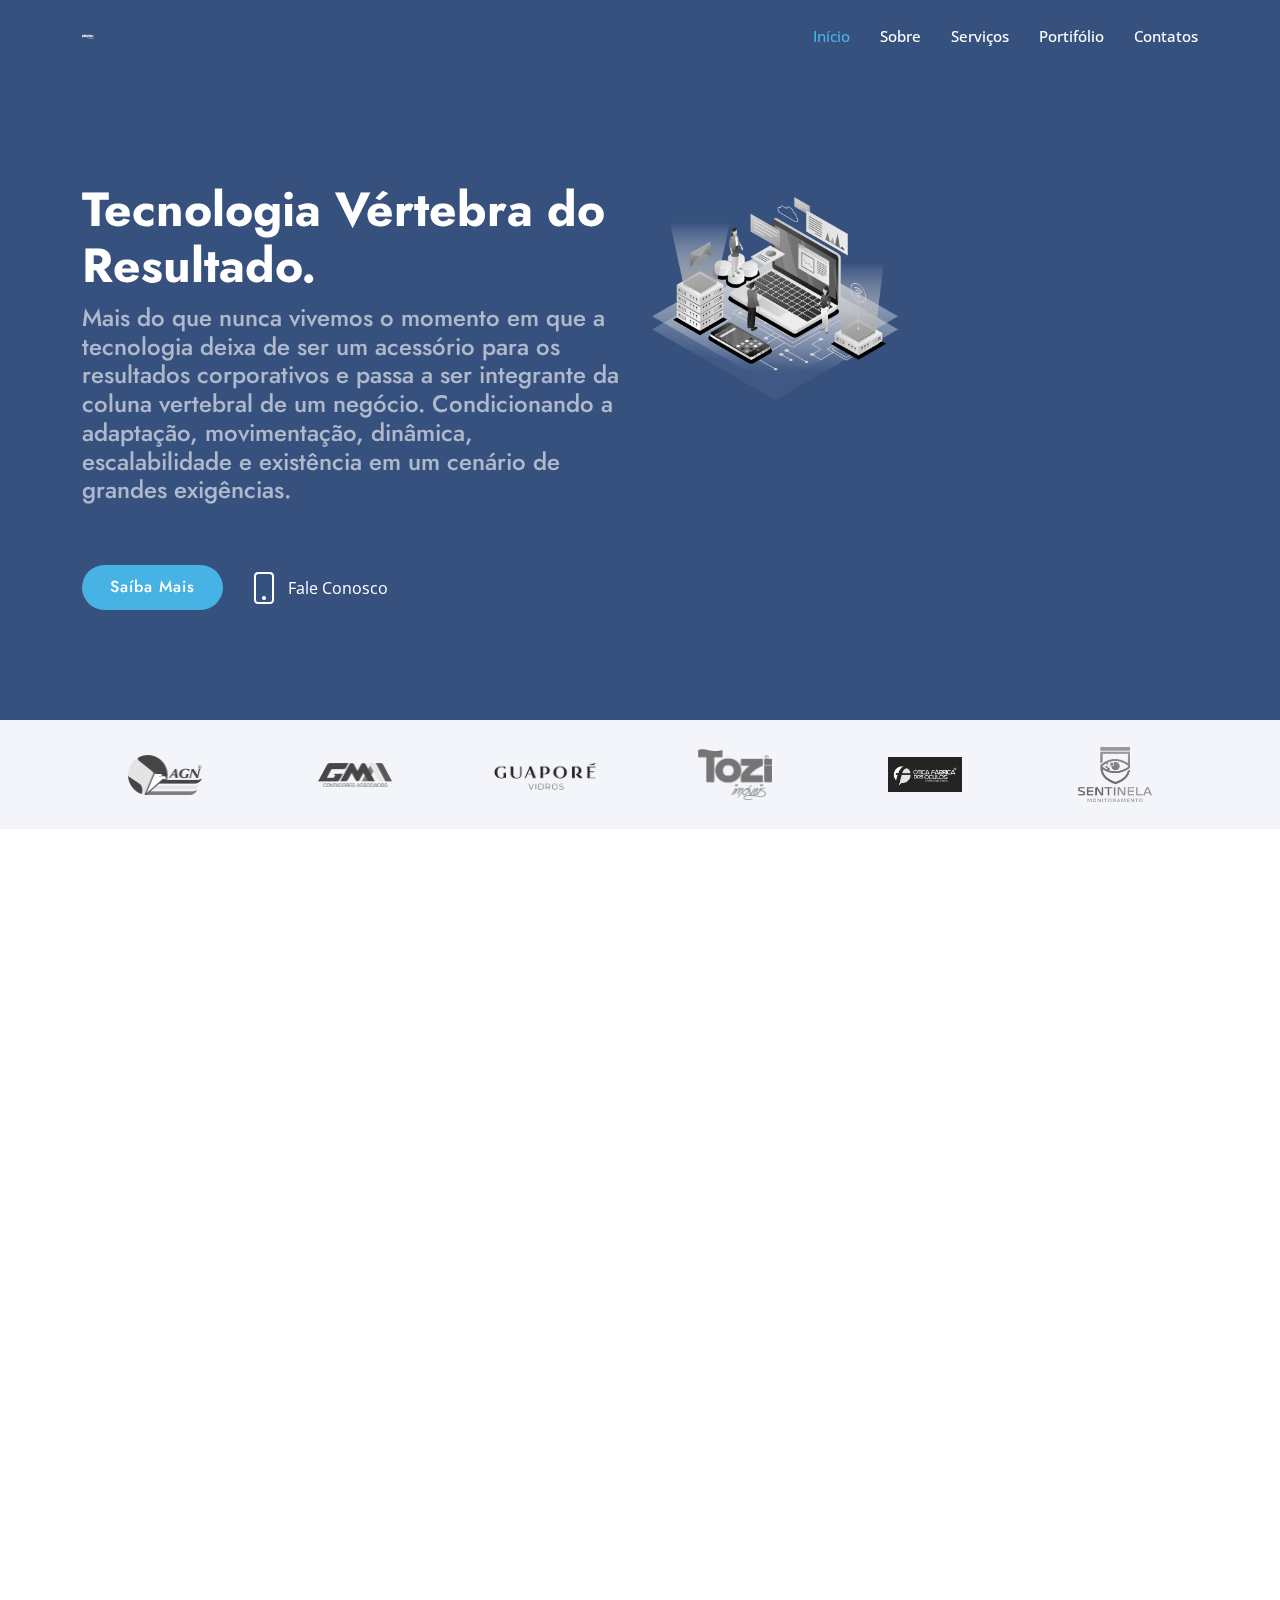
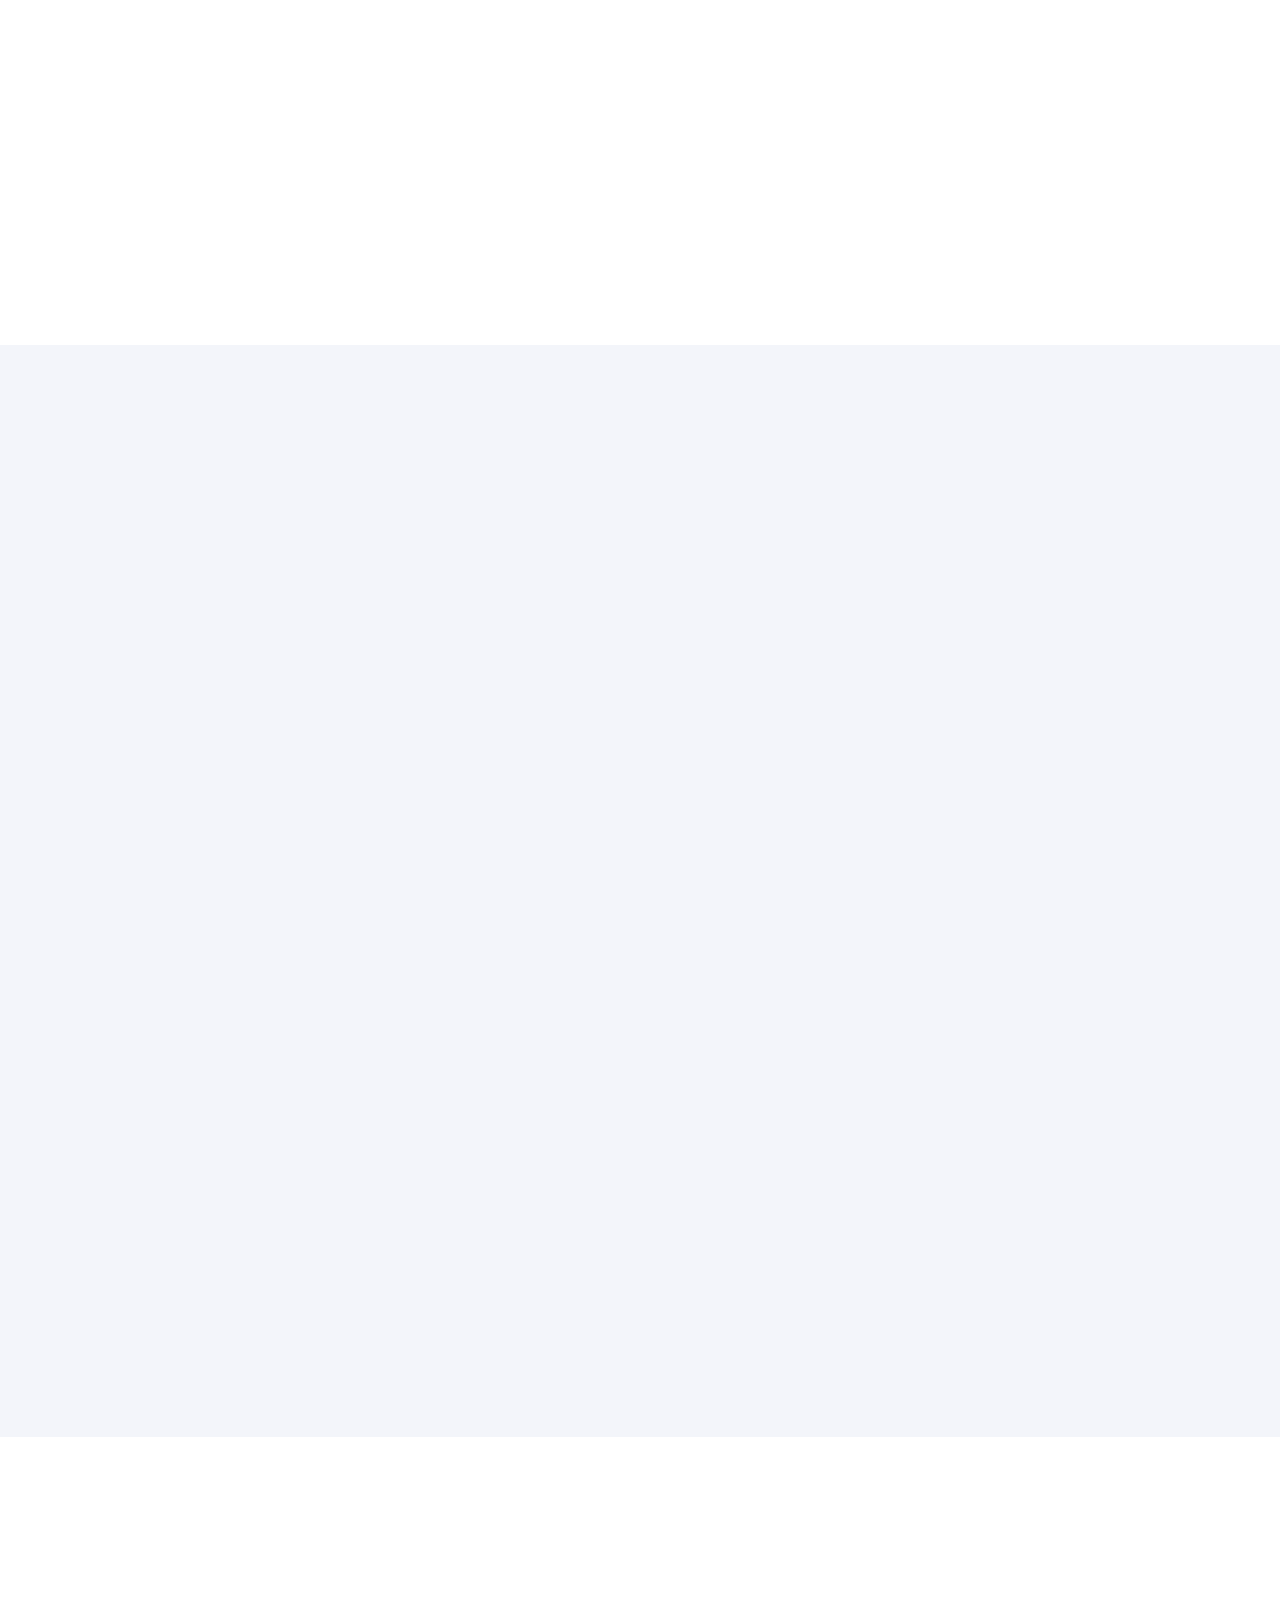
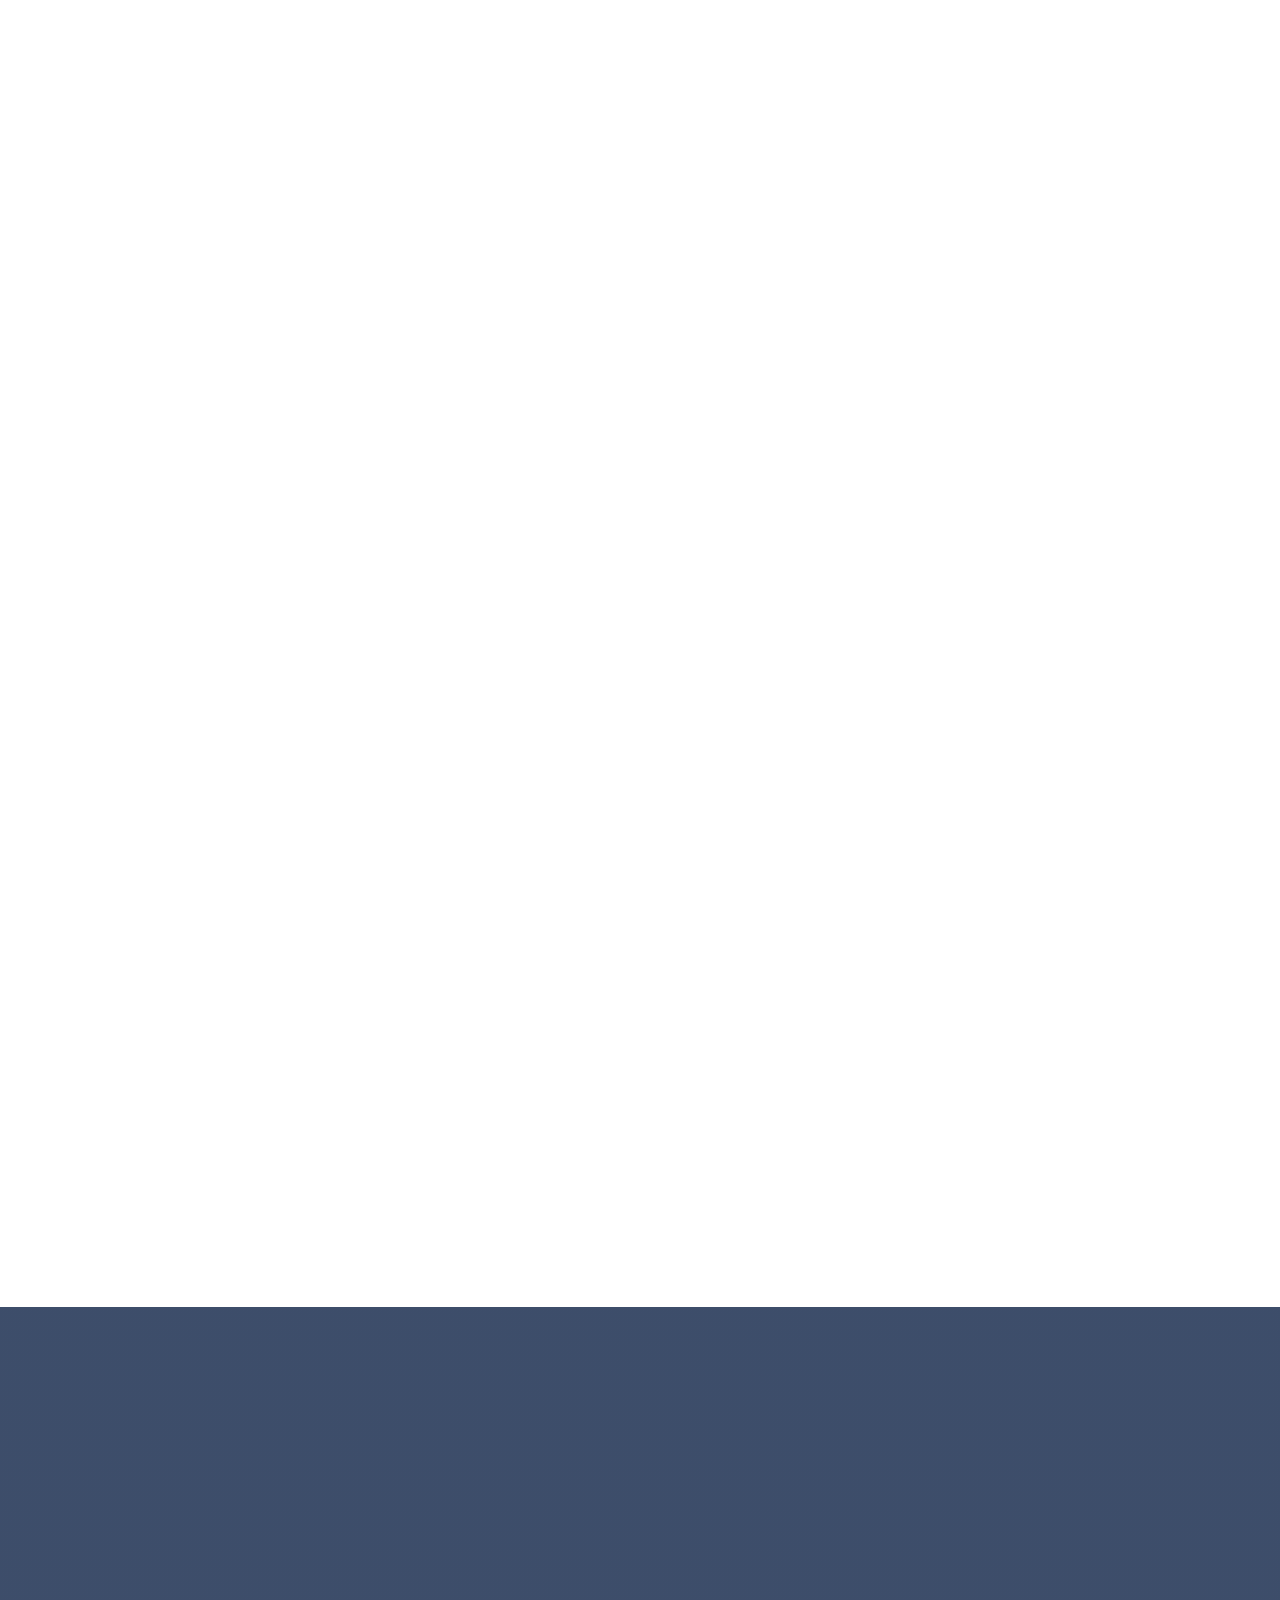
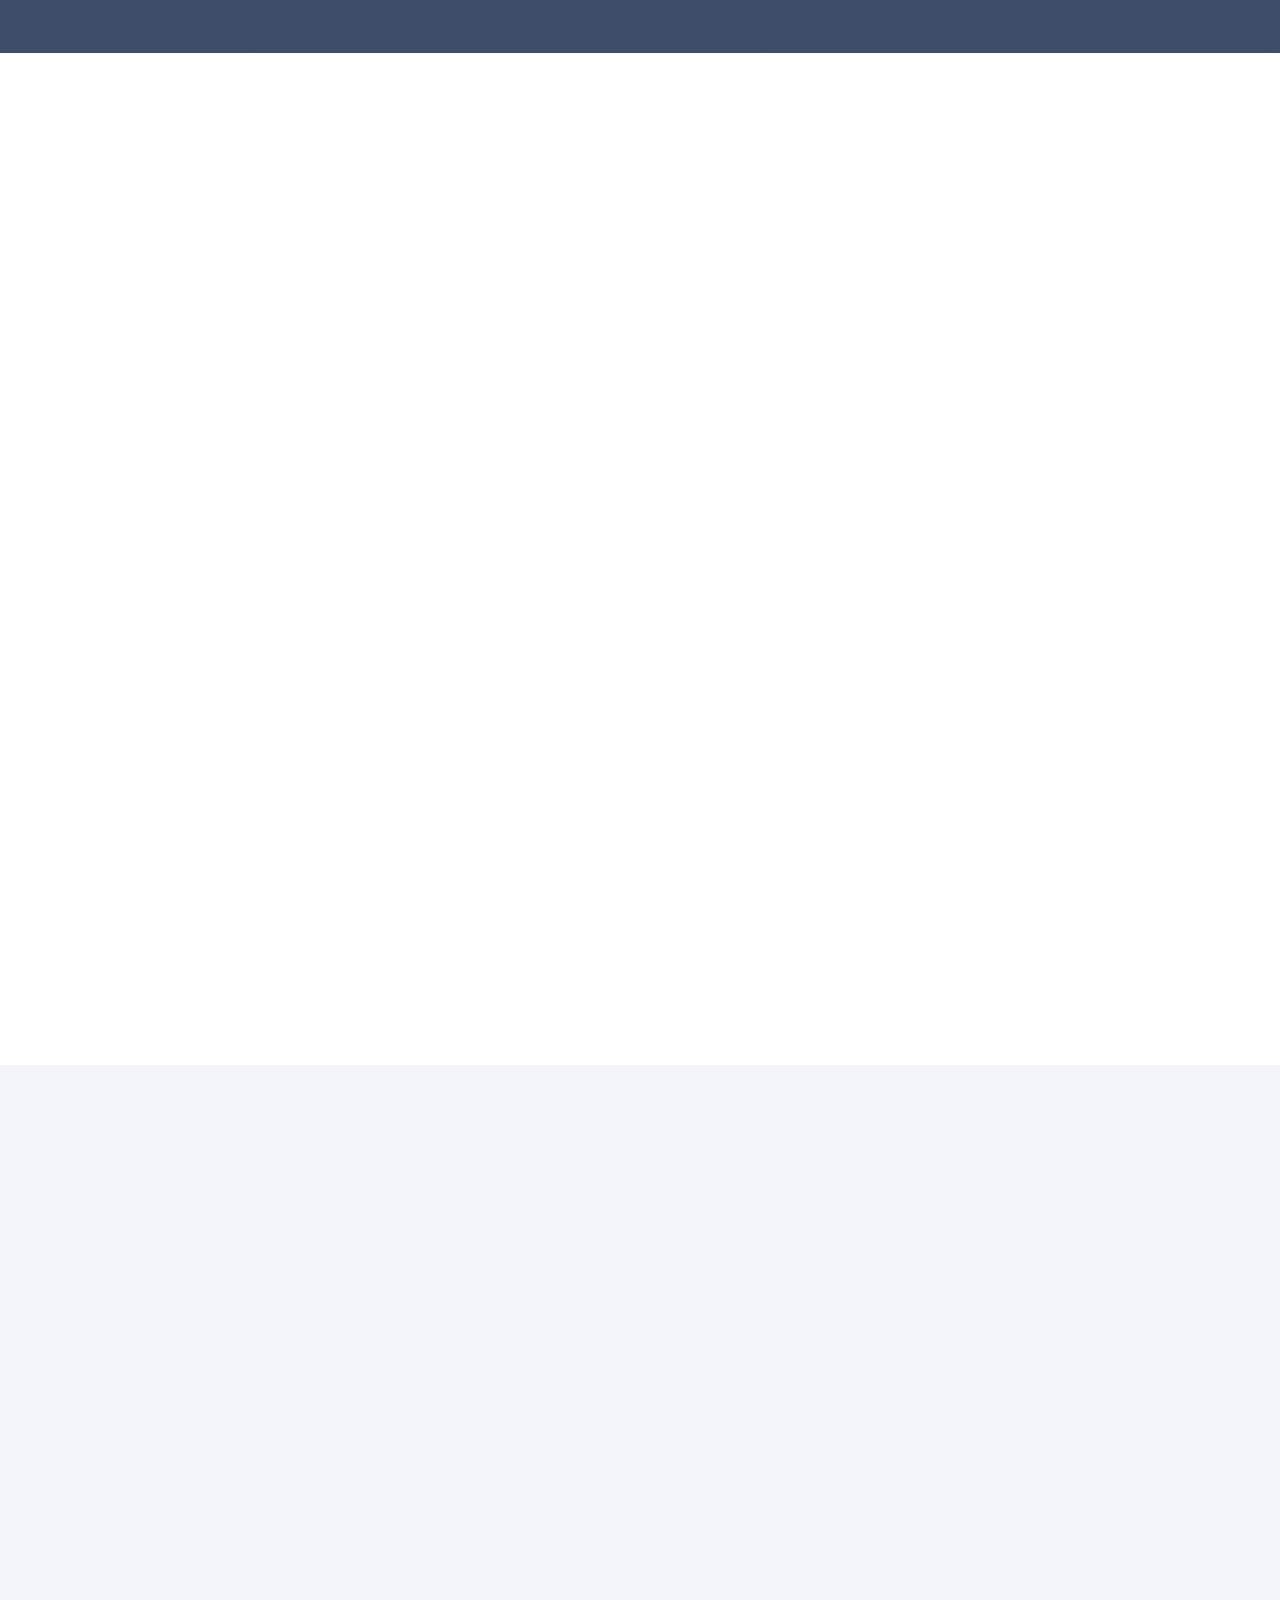
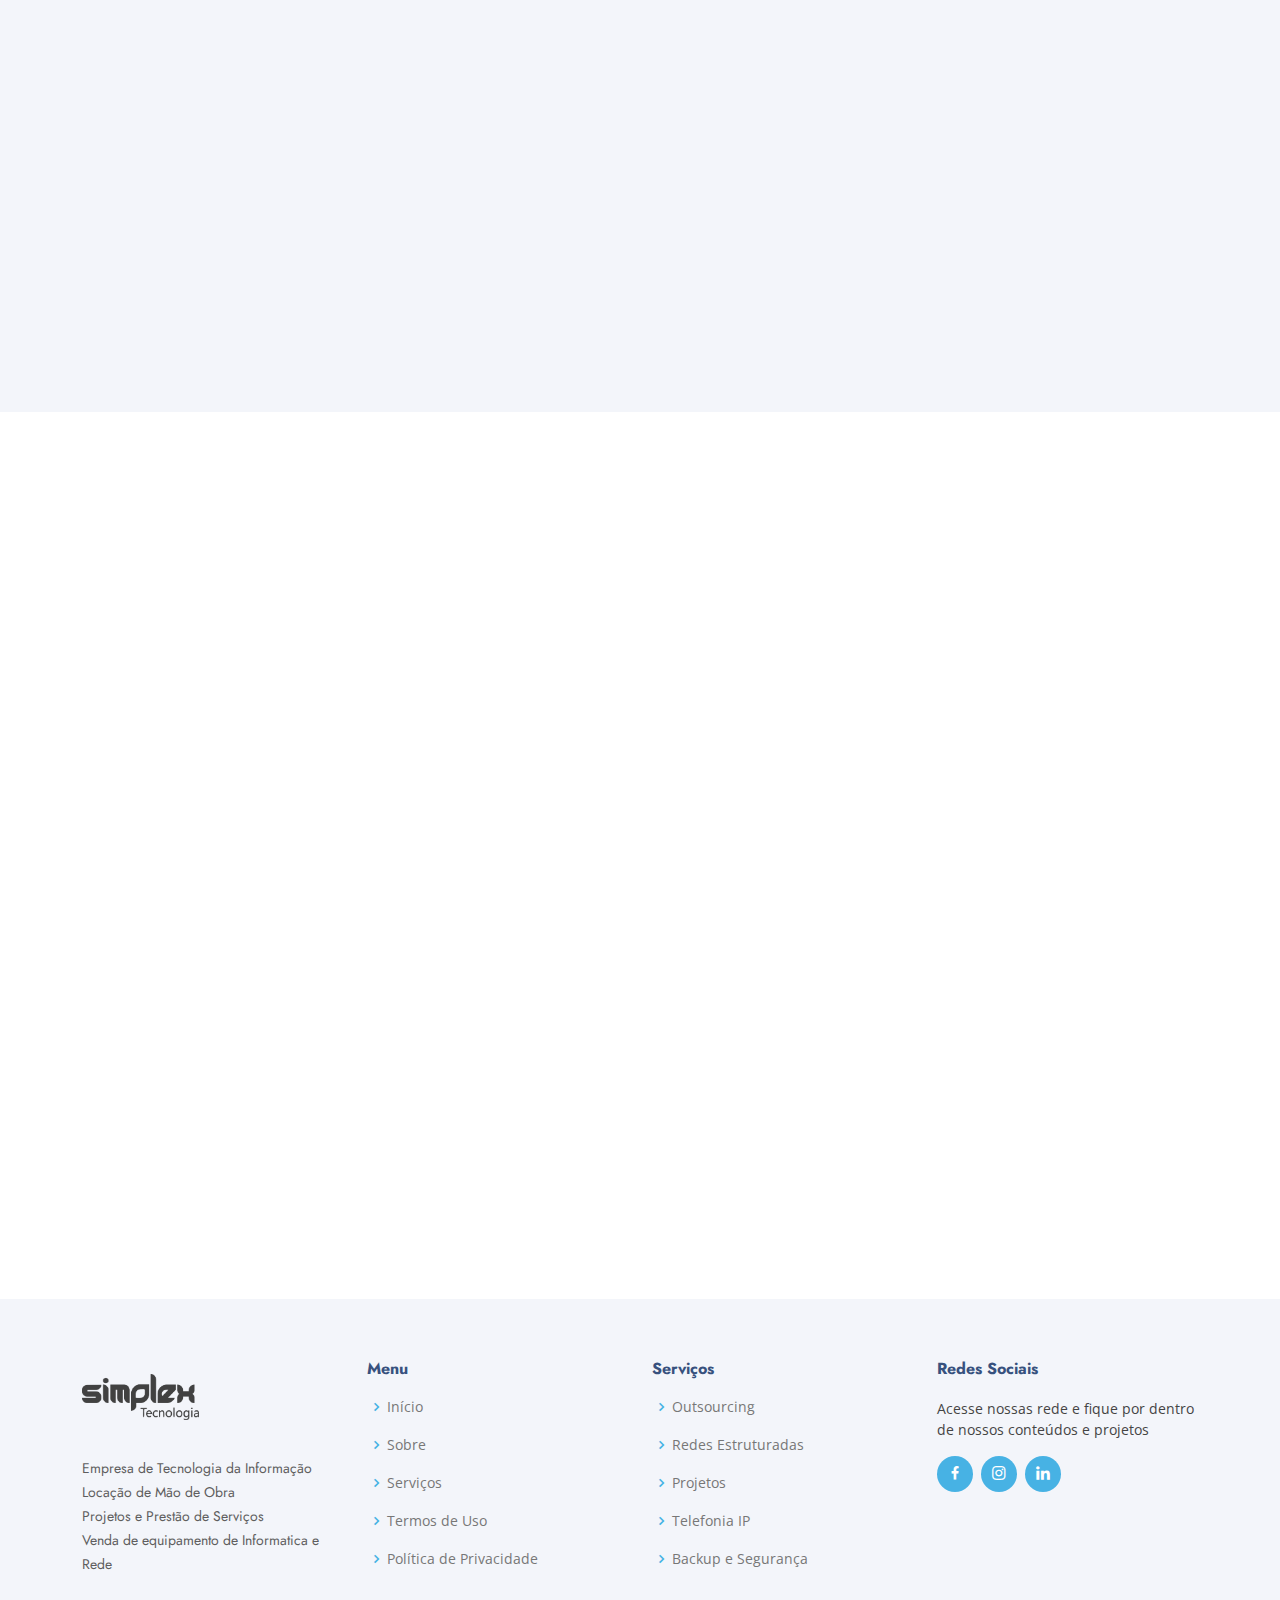
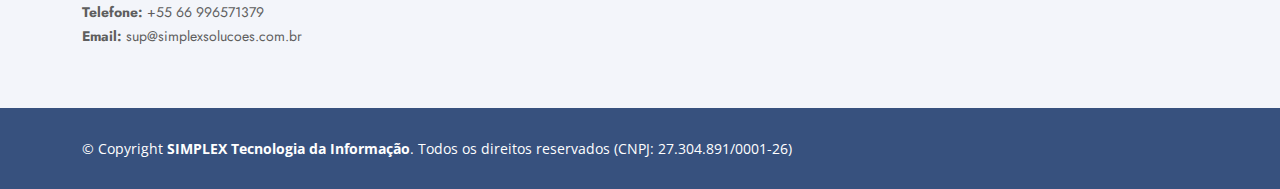
==== index.html @ 8c418d0e "Ajustado Logo Guapore" ====
<!DOCTYPE html>
<html lang="en">

<head>
  <meta charset="utf-8">
  <meta content="width=device-width, initial-scale=1.0" name="viewport">

  <!-- <title>Simplex TI</title>
  <meta content="" name="description">
  <meta content="" name="keywords">
  <meta property="og:image" content="https://simplexsolucoes.com.br/assets/img/share.png"> -->

<!-- Primary Meta Tags -->
<!-- Primary Meta Tags -->
<title>Simplex TI — Empresa de Tecnologia da Informação</title>
<meta name="title" content="Simplex TI — Empresa de Tecnologia da Informação">
<meta name="description" content="Empresa de prestação de serviço e locação de mão de obra de profissionais de tecnologia da informação">

<!-- Open Graph / Facebook -->
<meta property="og:type" content="website">
<meta property="og:url" content="https://www.simplexsolucoes.com.br/">
<meta property="og:title" content="Simplex TI — Empresa de Tecnologia da Informação">
<meta property="og:description" content="Empresa de prestação de serviço e locação de mão de obra de profissionais de tecnologia da informação">
<meta property="og:image" content="https://simplexsolucoes.com.br/assets/img/share.png">

<!-- Twitter -->
<meta property="twitter:card" content="summary_large_image">
<meta property="twitter:url" content="https://www.simplexsolucoes.com.br/">
<meta property="twitter:title" content="Simplex TI — Empresa de Tecnologia da Informação">
<meta property="twitter:description" content="Empresa de prestação de serviço e locação de mão de obra de profissionais de tecnologia da informação">
<meta property="twitter:image" content="https://simplexsolucoes.com.br/assets/img/share.png">

  <!-- Favicons -->
  <link href="assets/img/favicon.png" rel="icon">
  <link href="assets/img/apple-touch-icon.png" rel="apple-touch-icon">

  <!-- Google Fonts -->
  <link href="https://fonts.googleapis.com/css?family=Open+Sans:300,300i,400,400i,600,600i,700,700i|Jost:300,300i,400,400i,500,500i,600,600i,700,700i|Poppins:300,300i,400,400i,500,500i,600,600i,700,700i" rel="stylesheet">

  <!-- Vendor CSS Files -->
  <link href="assets/vendor/aos/aos.css" rel="stylesheet">
  <link href="assets/vendor/bootstrap/css/bootstrap.min.css" rel="stylesheet">
  <link href="assets/vendor/bootstrap-icons/bootstrap-icons.css" rel="stylesheet">
  <link href="assets/vendor/boxicons/css/boxicons.min.css" rel="stylesheet">
  <link href="assets/vendor/glightbox/css/glightbox.min.css" rel="stylesheet">
  <link href="assets/vendor/remixicon/remixicon.css" rel="stylesheet">
  <link href="assets/vendor/swiper/swiper-bundle.min.css" rel="stylesheet">
  <link href="assets/css/style.css" rel="stylesheet">
</head>

<body>

  <!-- ======= Header ======= -->
  <header id="header" class="fixed-top ">
    <div class="container d-flex align-items-center">

      <!-- <h1 class="logo me-auto"><a href="index.html">Arsha</a></h1> -->
      <!-- Uncomment below if you prefer to use an image logo -->
      <a href="index.html" class="logo me-auto"><img src="assets/img/simplex/logo.png" alt="" class="img-fluid"></a>

      <nav id="navbar" class="navbar">
        <ul>
          <li><a class="nav-link scrollto active" href="#hero">Início</a></li>
          <li><a class="nav-link scrollto" href="#about">Sobre</a></li>
          <li><a class="nav-link scrollto" href="#services">Serviços</a></li>
          <li><a class="nav-link   scrollto" href="#portfolio">Portifólio</a></li>
          <!-- <li><a class="nav-link scrollto" href="#team">Time</a></li> -->
          <!-- <li class="dropdown"><a href="#"><span>Drop Down</span> <i class="bi bi-chevron-down"></i></a>
            <ul>
              <li><a href="#">Drop Down 1</a></li>
              <li class="dropdown"><a href="#"><span>Deep Drop Down</span> <i class="bi bi-chevron-right"></i></a>
                <ul>
                  <li><a href="#">Deep Drop Down 1</a></li>
                  <li><a href="#">Deep Drop Down 2</a></li>
                  <li><a href="#">Deep Drop Down 3</a></li>
                  <li><a href="#">Deep Drop Down 4</a></li>
                  <li><a href="#">Deep Drop Down 5</a></li>
                </ul>
              </li>
              <li><a href="#">Drop Down 2</a></li>
              <li><a href="#">Drop Down 3</a></li>
              <li><a href="#">Drop Down 4</a></li>
            </ul>
          </li> -->
          <li><a class="nav-link scrollto" href="#contact">Contatos</a></li>
          <!-- <li><a class="getstarted scrollto" href="#about">Get Started</a></li> -->
        </ul>
        <i class="bi bi-list mobile-nav-toggle"></i>
      </nav><!-- .navbar -->

    </div>
  </header><!-- End Header -->

  <!-- ======= Hero Section ======= -->
  <section id="hero" class="d-flex align-items-center">



    

    <div class="container">
      <div class="row">
        <div class="col-lg-6 d-flex flex-column justify-content-center pt-4 pt-lg-0 order-2 order-lg-1" data-aos="fade-up" data-aos-delay="200">
          <h1>Tecnologia Vértebra do Resultado.</h1>
          <h2>Mais do que nunca vivemos o momento  em que a tecnologia deixa de ser um acessório para os resultados
              corporativos e passa a ser integrante da coluna vertebral de um negócio. Condicionando a adaptação,
              movimentação, dinâmica, escalabilidade e existência em um cenário de grandes exigências. </h2>
          <div class="d-flex justify-content-center justify-content-lg-start">
            <a href="#about" class="btn-get-started scrollto">Saíba Mais</a>
            <a href="https://api.whatsapp.com/send/?phone=5566996571379&text&app_absent=0" class="btn-watch-video"><i class="bi bi-phone"></i><span>Fale Conosco</span></a>
          </div>
        </div>
        <div class="col-lg-6 order-1 order-lg-2 hero-img" data-aos="zoom-in" data-aos-delay="200">
          <img src="assets/img/hero-img.png" class="img-fluid animated" alt="">
        </div>
      </div>
    </div>

  </section><!-- End Hero -->

  <main id="main">

    <!-- ======= Clients Section ======= -->
    <section id="clients" class="clients section-bg">
      <div class="container">

        <div class="row" data-aos="zoom-in">

          <div class="col-lg-2 col-md-4 col-6 d-flex align-items-center justify-content-center">
            <img src="assets/img/clients/logo_agn.png" class="img-fluid" alt="">
          </div>

          <div class="col-lg-2 col-md-4 col-6 d-flex align-items-center justify-content-center">
            <img src="assets/img/clients/logo_gm.png" class="img-fluid" alt="">
          </div>

          <div class="col-lg-2 col-md-4 col-6 d-flex align-items-center justify-content-center">
            <img src="assets/img/clients/logo_guapore.png" class="img-fluid1" alt="">
          </div>

          <div class="col-lg-2 col-md-4 col-6 d-flex align-items-center justify-content-center">
            <img src="assets/img/clients/logo_tozi.png" class="img-fluid" alt="">
          </div>

          <div class="col-lg-2 col-md-4 col-6 d-flex align-items-center justify-content-center">
            <img src="assets/img/clients/logo_fabrica.png" class="img-fluid" alt="">
          </div>

          <div class="col-lg-2 col-md-4 col-6 d-flex align-items-center justify-content-center">
            <img src="assets/img/clients/logo_sentinela.png" class="img-fluid" alt="">
          </div>
         
        </div>

      </div>
    </section><!-- End Cliens Section -->

    <!-- ======= About Us Section ======= -->

    <!-- ======= Services Section ======= -->
    <section id="principios" class="principios">
      <div class="container">

        <div class="section-title" data-aos="fade-up">
          <h2>Princípios</h2>
          <!-- <p>Magnam dolores commodi suscipit eius consequatur ex aliquid fug</p> -->
        </div>

        <div class="row">
          <div class="col-md-6 col-lg-3 d-flex align-items-stretch mb-5 mb-lg-0">
            <div class="icon-box" data-aos="fade-up" data-aos-delay="100">
              <div class="icon"><i class="bx bxl-dribbble"></i></div>
              <h4 class="title"><a href="">Atendimento</a></h4>
              <p class="description">Agilidade e experiência no suporte técnico com alto índice de resultado com baixo SLA</p>
            </div>
          </div>

          <div class="col-md-6 col-lg-3 d-flex align-items-stretch mb-5 mb-lg-0">
            <div class="icon-box" data-aos="fade-up" data-aos-delay="200">
              <div class="icon"><i class="bx bx-file"></i></div>
              <h4 class="title"><a href="">Terceirização</a></h4>
              <p class="description">A Infraestrutura de tecnologia do seu negócio na mão de quem trabalha apenas com isso</p>
            </div>
          </div>

          <div class="col-md-6 col-lg-3 d-flex align-items-stretch mb-5 mb-lg-0">
            <div class="icon-box" data-aos="fade-up" data-aos-delay="300">
              <div class="icon"><i class="bx bx-tachometer"></i></div>
              <h4 class="title"><a href="">Conhecimento</a></h4>
              <p class="description">Profissionais formados, treinados e capacitados para atender as mais diversas demandas de Tecnologia</p>
            </div>
          </div>

          <div class="col-md-6 col-lg-3 d-flex align-items-stretch mb-5 mb-lg-0">
            <div class="icon-box" data-aos="fade-up" data-aos-delay="400">
              <div class="icon"><i class="bx bx-world"></i></div>
              <h4 class="title"><a href="">Resultado</a></h4>
              <p class="description">Você concentra o seu tempo no core-bussiness da sua empresa e a Tecnologia cuidamos para você.</p>
            </div>
          </div>

        </div>

      </div>
    </section><!-- End Services Section -->   

    <section id="about" class="about">
      <div class="container" data-aos="fade-up">

        <div class="section-title">
          <h2>Sobre</h2>
        </div>

        <div class="row content">
          <div class="col-lg-6">
            <p>
              <strong>GRANDES IDÉIAS</strong><br>
               Necessitam de grandes parceiros
            </p>
            <ul>
              <li><i class="ri-check-double-line"></i><strong>Missão</strong><br>
                Desenvolver soluções e serviços de tecnologia da informação que clientes, colaboradores e a sociedade queiram utilizar.
              </li>
              
              <li><i class="ri-check-double-line"></i><strong>Visão</strong>
                Ser a melhor empresa mato-grossense de serviços de tecnologia da informação nos próximos dez anos.
              </li>
              <li><i class="ri-check-double-line"></i><strong>Valores</strong>
                <ul>
                  <li><i class="ri-check-line"></i>Ter a fidelidade de nossos clientes e colaboradores</li>
                  <li><i class="ri-check-line"></i>Serviços de excelência com simplicidade</li>
                  <li><i class="ri-check-line"></i>Comunicação clara e precisa</li>
                  <li><i class="ri-check-line"></i>Gerar conhecimento de qualidade</li>
                </ul>
              </li>
            </ul>
          </div>
          <div class="col-lg-6 pt-4 pt-lg-0">
            <p>
              A SIMPLEX SOLUÇÕES TECNOLÓGICAS é uma empresa que nasceu no propósito de atender as mais variadas demandas tecnológicas
               de uma empresa, facilitando e promovendo soluções de qualidade a empresas de pequeno, médio e grande porte.  
            </p>
            <a href="https://api.whatsapp.com/send/?phone=5566996571379&text&app_absent=0" class="btn-learn-more"><i class="bi bi-whatsapp"></i>  Fale Conosco</a>
          </div>
        </div>

      </div>
    </section><!-- End About Us Section -->

    <!-- ======= Why Us Section ======= -->
    <section id="why-us" class="why-us section-bg">
      <div class="container-fluid" data-aos="fade-up">

        <div class="row">

          <div class="col-lg-7 d-flex flex-column justify-content-center align-items-stretch  order-2 order-lg-1">

            <div class="content">
              <h3>Outsourcing <strong>Vantagens da terceirização de mão de obra </strong></h3>
              <p>
                Você sabe quais as vantagens de contratar a Simplex TI?
              </p>
            </div>

            <div class="accordion-list">
              <ul>
                <li>
                  <a data-bs-toggle="collapse" class="collapse" data-bs-target="#accordion-list-1"><span>01</span> Atendimento a qualquer momento<i class="bx bx-chevron-down icon-show"></i><i class="bx bx-chevron-up icon-close"></i></a>
                  <div id="accordion-list-1" class="collapse show" data-bs-parent=".accordion-list">
                    <p>
                      A Simplex conta com profissionais com alto nível de capacitação em diversas áreas da tecnologia, transformando complexos problemas em soluções práticas e funcionais.
                    </p>
                    <span>A </span>Atendimento 24/7/365 <br>
                    <span>B </span>SLA baixo <br>
                    <span>C </span>Prioridade por nível de tarefa <br>  
                  </div>
                </li>

                <li>
                  <a data-bs-toggle="collapse" data-bs-target="#accordion-list-2" class="collapsed"><span>02</span> Redução do Tempo <i class="bx bx-chevron-down icon-show"></i><i class="bx bx-chevron-up icon-close"></i></a>
                  <div id="accordion-list-2" class="collapse" data-bs-parent=".accordion-list">
                    <p>
                      Independente do tempo que sua rede foi criada ou tecnologia utilizada, possuímos conhecimentos para minimizar o tempo de resposta e impacto dos problemas.                    </p>
                  </div>
                </li>

                <li>
                  <a data-bs-toggle="collapse" data-bs-target="#accordion-list-3" class="collapsed"><span>03</span> Proatividade em cada situação<i class="bx bx-chevron-down icon-show"></i><i class="bx bx-chevron-up icon-close"></i></a>
                  <div id="accordion-list-3" class="collapse" data-bs-parent=".accordion-list">
                    <p>
                      <span>A </span>Estamos sempre perto do cliente, propondo melhorias de problemas existentes e problemas que poderão ocorrer. 
                      <br>
                      <strong>
                      <span>B </span>Nos importamos com a evolução da tecnologia e se nossos clientes estão utilizando o que tem de melhor disponível  no mercado dentro de sua capacidade e perspectiva de crescimento.
                      </strong>
                      <br>
                      <span>C </span>Manutenções realizadas preventivamente com dias específicos de atendimento e agenda de solução, reduzindo dessa forma o acúmulo de problemas e situações que impactam na produtividade do cliente.
                    </p>
                  </div>
                </li>

                <li>
                  <a data-bs-toggle="collapse" data-bs-target="#accordion-list-4" class="collapsed"><span>04</span> Especialidade focada <i class="bx bx-chevron-down icon-show"></i><i class="bx bx-chevron-up icon-close"></i></a>
                  <div id="accordion-list-4" class="collapse" data-bs-parent=".accordion-list">
                    <p>
                      <span>A </span>Profissionais Formados; 
                      <br>
                      <span>B </span>Alto nível de capacitação;
                      <br>
                      <span>C </span>Amplo Conhecimento;
                      <br>
                      <span>D </span>Foco em tecnologia;      
                      <br>
                      <span>E </span>Apenas Corporativo.                                     
                    </p>
                  </div>
                </li>     
                
                <li>
                  <a data-bs-toggle="collapse" data-bs-target="#accordion-list-5" class="collapsed"><span>05</span> Redução de Custos <i class="bx bx-chevron-down icon-show"></i><i class="bx bx-chevron-up icon-close"></i></a>
                  <div id="accordion-list-5" class="collapse" data-bs-parent=".accordion-list">
                    <p>
                      <span>A </span>Cliente não gasta com contratação CLT, férias, horas extras e rescisões; 
                      <br>
                      <span>B </span>Suporte ininterrupto;
                      <br>
                      <span>C </span>Libera tempo para o empresário pensar no seu negócio;
                      <br>
                      <span>D </span> Redução significativa da paradas por problemas que envolvam a tecnologia;
                      <br>
                      <span>E </span>Investimentos realizados em produtos e serviços que trazem resultados de produtividade;  
                      <br>
                      <span>F </span>Possível redução de equipe ou otimização de rotinas e processos da empresa.                                          
                    </p>
                  </div>
                </li>      
                
                <li>
                  <a data-bs-toggle="collapse" data-bs-target="#accordion-list-6" class="collapsed"><span>06</span> Continuidade <i class="bx bx-chevron-down icon-show"></i><i class="bx bx-chevron-up icon-close"></i></a>
                  <div id="accordion-list-6" class="collapse" data-bs-parent=".accordion-list">
                    <p>
                      <span>A </span>Projetos são finalizados sem que a empresa necessite contratar mais pessoas, e/ou recomeçar; 
                      <br>
                      <span>B </span>Metas definidas em contrato;
                      <br>
                      <span>C </span>Profissionais focados em metas de produtividade;
                      <br>
                      <span>D </span>O cliente acompanha cada etapa;                                       
                    </p>
                  </div>
                </li>     
                
                <li>
                  <a data-bs-toggle="collapse" data-bs-target="#accordion-list-7" class="collapsed"><span>07</span> Conhecimento <i class="bx bx-chevron-down icon-show"></i><i class="bx bx-chevron-up icon-close"></i></a>
                  <div id="accordion-list-7" class="collapse" data-bs-parent=".accordion-list">
                    <p>
                      <span>A </span>O empresário foca no negócio, os profissionais Simplex focam na tecnologia. 
                      <br>
                      <span>B </span>Alinhamento estratégico da empresa com o futuro.
                      <br>
                      <span>C </span>Implantação e/ou desenvolvimento de soluções rápidas e sólidas.
                      <br>
                      <span>D </span>Aumento da qualidade de processos da empresa.
                      <br>
                      <span>E </span>Melhor evolução e visão do processo tecnológico da empresa.  
                      <br>
                      <span>F </span>Otimização da produtividade, podendo assim, ocasionar a expansão da capacidade produtiva da empresa ou redução com custo de mão de obra.
                      <br>
                      <span>G </span>Redução de custo com manutenções corretivas.
                      <br>
                      <span>H </span>Redução de perda de investimento por decisões de aquisição de tecnologias não eficazes ou inaplicáveis. 
                      <br>
                      <span>I </span>Soluções de problemas com respostas mais rápidas.                                               
                    </p>
                  </div>
                </li>                  

              </ul>
            </div>

          </div>

          <div class="col-lg-5 align-items-stretch order-1 order-lg-2 img" style='background-image: url("assets/img/why-us.png");' data-aos="zoom-in" data-aos-delay="150">&nbsp;</div>
        </div>

      </div>
    </section><!-- End Why Us Section -->

    <!-- ======= Services Section ======= -->
    <section id="services" class="services">
      
      <div class="container">

        <div class="section-title" data-aos="fade-up">
          <h2>Serviços</h2>
          <p>Contrate a Simplex e não se preocupe com implantações e projetos para sua empresa quando o assunto é tecnologia,
            conte com nosso time para solucionar as demandas tecnológicas da sua empresa!</p>
        </div>

        <div class="row">
          <div class="col-md-6 col-lg-3 d-flex align-items-stretch mb-5 mb-lg-0">
            <div class="icon-box" data-aos="fade-up" data-aos-delay="100">
              <div class="icon"><i class="bx bxl-dribbble"></i></div>
              <h4 class="title"><a href="">Suporte Técnico</a></h4>
              <p class="description">Suporte certo em demandas tecnológicas para sua equipe e datacenter, cuidando de todo ambiente tecnológico da empresa.</p>
            </div>
          </div>

          <div class="col-md-6 col-lg-3 d-flex align-items-stretch mb-5 mb-lg-0">
            <div class="icon-box" data-aos="fade-up" data-aos-delay="200">
              <div class="icon"><i class="bx bx-file"></i></div>
              <h4 class="title"><a href="">Infraestrutura</a></h4>
              <p class="description">Implantação e gestão de ambientes de rede através de estruturação, reestruturação e manutenção de servidores, workstations e ativos de rede.</p>
            </div>
          </div>

          <div class="col-md-6 col-lg-3 d-flex align-items-stretch mb-5 mb-lg-0">
            <div class="icon-box" data-aos="fade-up" data-aos-delay="300">
              <div class="icon"><i class="bx bx-tachometer"></i></div>
              <h4 class="title"><a href="">Projetos</a></h4>
              <p class="description">Criação e execução de projetos de cabeamento estruturado, datacenter, FTTH, controle de acesso e monitoramento de alto padrão  de segurança.</p>
            </div>
          </div>

          <div class="col-md-6 col-lg-3 d-flex align-items-stretch mb-5 mb-lg-0">
            <div class="icon-box" data-aos="fade-up" data-aos-delay="400">
              <div class="icon"><i class="bx bx-world"></i></div>
              <h4 class="title"><a href="">Telefonia IP</a></h4>
              <p class="description">Implantação de ambiente de telefonia VOIP de alto padrão tecnológico e qualidade,  controle de qualidade de serviço de comunicação, gravações, call center, estatísticas e escalabilidade.</p>
            </div>
          </div>

        </div>
        <br>
        <div class="row">
          <div class="col-md-6 col-lg-3 d-flex align-items-stretch mb-5 mb-lg-0">
            <div class="icon-box" data-aos="fade-up" data-aos-delay="100">
              <div class="icon"><i class="bx bxl-dribbble"></i></div>
              <h4 class="title"><a href="">Integração</a></h4>
              <p class="description">Criação de aplicações de integração via API (json, xml, soap, rest, wsdl, ...) e Banco de dados (todos relacionais e não relacionais), interligando sistemas que não possuem integração nativas.</p>
            </div>
          </div>

          <div class="col-md-6 col-lg-3 d-flex align-items-stretch mb-5 mb-lg-0">
            <div class="icon-box" data-aos="fade-up" data-aos-delay="200">
              <div class="icon"><i class="bx bx-file"></i></div>
              <h4 class="title"><a href="">Gestão de Backup</a></h4>
              <p class="description">Implantação e gestão de ambientes e rotinas de backup local, dat e em nuvem operando com serviços Amazon AWS e Microsoft Azure.</p>
            </div>
          </div>

          <div class="col-md-6 col-lg-3 d-flex align-items-stretch mb-5 mb-lg-0">
            <div class="icon-box" data-aos="fade-up" data-aos-delay="300">
              <div class="icon"><i class="bx bx-tachometer"></i></div>
              <h4 class="title"><a href="">Segurança</a></h4>
              <p class="description">Implantação e Gestão de sistemas corporativos de firewall e antivírus</p>
            </div>
          </div>

          <div class="col-md-6 col-lg-3 d-flex align-items-stretch mb-5 mb-lg-0">
            <div class="icon-box" data-aos="fade-up" data-aos-delay="400">
              <div class="icon"><i class="bx bx-world"></i></div>
              <h4 class="title"><a href="">Computação em Nuvem</a></h4>
              <p class="description">Implantação e Gestão de ambientes de virtuais com maquinas virtuais Windows, Linux e aplicações disponíveis em ambientes de Microsoft Azure e Amazon AWS.</p>
            </div>
          </div>

        </div>  
        <br>
        <div class="row">
          <div class="col-md-6 col-lg-3 d-flex align-items-stretch mb-5 mb-lg-0">
            <div class="icon-box" data-aos="fade-up" data-aos-delay="100">
              <div class="icon"><i class="bx bxl-dribbble"></i></div>
              <h4 class="title"><a href="">Virtualização</a></h4>
              <p class="description">Implantação e gestão de ambientes de virtualização privada em servidores privados que a empresa possui nos sistemas Vmware ESXi, Microsoft HiperV e ProxyMox.</p>
            </div>
          </div>

          <div class="col-md-6 col-lg-3 d-flex align-items-stretch mb-5 mb-lg-0">
            <div class="icon-box" data-aos="fade-up" data-aos-delay="200">
              <div class="icon"><i class="bx bx-file"></i></div>  
              <h4 class="title"><a href="">Fibra Optica</a></h4>
              <p class="description">Projeto e execusão de redes fibra optica, FTTH</p>
            </div>
          </div>

          <div class="col-md-6 col-lg-3 d-flex align-items-stretch mb-5 mb-lg-0">
            <div class="icon-box" data-aos="fade-up" data-aos-delay="300">
              <div class="icon"><i class="bx bx-tachometer"></i></div>
              <h4 class="title"><a href="">Segurança Eletrônica</a></h4>
              <p class="description">Projeto e Implantação de sistema de câmeras IP e Analógica</p>
            </div>
          </div>

          <div class="col-md-6 col-lg-3 d-flex align-items-stretch mb-5 mb-lg-0">
            <div class="icon-box" data-aos="fade-up" data-aos-delay="400">
              <div class="icon"><i class="bx bx-world"></i></div>
              <h4 class="title"><a href="">Organização Estratégica</a></h4>
              <p class="description">Modelagem e Implantação de ambientes de rede orientado por Active Directory e GPO</p>
            </div>
          </div>

        </div>                          

      </div>
    </section>
    <!-- ======= Cta Section ======= -->
    <section id="cta" class="cta">
      <div class="container" data-aos="zoom-in">

        <div class="row">
          <div class="col-lg-9 text-center text-lg-start">
            <h3>Tecnologia em ação</h3>
            <p> Estamos prontos para te atender, nosso portifólio contempla 
              diversas experiências e conhecimento que podem elever a produtividade no seu negócio,
              entre em contato agora via WhatsApp e tire suas dúvidas:</p>
          </div>
          <div class="col-lg-3 cta-btn-container text-center">
            <a class="cta-btn align-middle" href="https://api.whatsapp.com/send/?phone=5566996571379&text&app_absent=0"><i class="bi bi-whatsapp"></i> É só chamar</a>
          </div>
        </div>

      </div>
    </section><!-- End Cta Section -->

    <!-- ======= Portfolio Section ======= -->
    <section id="portfolio" class="portfolio">
      <div class="container" data-aos="fade-up">

        <div class="section-title">
          <h2>Portfólio</h2>
          <p>Conheça alguns de nossos clientes pelo que já executamos e ainda vamos realizar em cada um deles</p>
        </div>
        <ul id="portfolio-flters" class="d-flex justify-content-center" data-aos="fade-up" data-aos-delay="100">
          <li data-filter="*" class="filter-active">Todos</li>
          <li data-filter=".filter-agn">AGN Imobiliária</li>
          <li data-filter=".filter-guapore">Guaporé (Blindex)</li>
          <li data-filter=".filter-tozi">Tozi Imóveis</li> 
        </ul>

        <ul id="portfolio-flters" class="d-flex justify-content-center" data-aos="fade-up" data-aos-delay="100">
          <li data-filter=".filter-gm">GM Contabilidade</li>          
          <li data-filter=".filter-fbc">Fábrica dos Óculos</li>            
          <li data-filter=".filter-sentinela">Sentinela Monitoramento</li>          
          <li data-filter=".filter-password">Password Tecnologia</li>            
        </ul>


        <div class="row portfolio-container" data-aos="fade-up" data-aos-delay="200">

          <div class="col-lg-4 col-md-6 portfolio-item filter-gm">
            <div class="portfolio-gm"><img src="assets/img/portfolio/gm/gm-1.png" class="img-fluid" alt=""></div>
            <div class="portfolio-info">
              <h4>GM Contabilidade</h4>
              <p>Rack</p>
              <a href="assets/img/portfolio/gm/gm-1.png" data-gallery="portfolioGallery" class="portfolio-lightbox preview-link" title="App 1"><i class="bx bx-plus"></i></a>
              <a href="portfolio-gm.html" class="details-link" title="Mais Detalhes"><i class="bx bx-link"></i></a>
            </div>
          </div>
                    
          <div class="col-lg-4 col-md-6 portfolio-item filter-agn">
            <div class="portfolio-agn"><img src="assets/img/portfolio/agn/agn-1.jpeg" class="img-fluid" alt=""></div>
            <div class="portfolio-info">
              <h4>AGN Imobiliária</h4>
              <p>Rack</p>
              <a href="assets/img/portfolio/agn/agn-1.jpeg" data-gallery="portfolioGallery" class="portfolio-lightbox preview-link" title="Web 3"><i class="bx bx-plus"></i></a>
              <a href="portfolio-agn.html" class="details-link" title="Mais detalhes"><i class="bx bx-link"></i></a>
            </div>
          </div>

          <div class="col-lg-4 col-md-6 portfolio-item filter-tozi">
            <div class="portfolio-tozi"><img src="assets/img/portfolio/tozi/tozi-01.jpeg" class="img-fluid" alt=""></div>
            <div class="portfolio-info">
              <h4>Tozi Imóveis</h4>
              <p>Rack</p>
              <a href="assets/img/portfolio/tozi/tozi-01.jpeg" data-gallery="portfolioGallery" class="portfolio-lightbox preview-link" title="App 2"><i class="bx bx-plus"></i></a>
              <a href="portfolio-tozi.html" class="details-link" title="Mais detalhes"><i class="bx bx-link"></i></a>
            </div>
          </div>

          <div class="col-lg-4 col-md-6 portfolio-item filter-guapore">
            <div class="portfolio-guapore"><img src="assets/img/portfolio/guapore/guapore-01.webp" class="img-fluid" alt=""></div>
            <div class="portfolio-info">
              <h4>Guaporé (Blindex)</h4>
              <p>Data Center</p>
              <a href="assets/img/portfolio/guapore/guapore-01.webp" data-gallery="portfolioGallery" class="portfolio-lightbox preview-link" title="Card 2"><i class="bx bx-plus"></i></a>
              <a href="portfolio-guapore.html" class="details-link" title="More Details"><i class="bx bx-link"></i></a>
            </div>
          </div>


        </div>

      </div>
    </section>
    <!-- ======= Frequently Asked Questions Section ======= -->
    <section id="faq" class="faq section-bg">
      <div class="container" data-aos="fade-up">

        <div class="section-title">
          <h2>Perguntas Frequentes</h2>
          <p>Saiba mais sobre tecnologia da informação e como uma empresa especializada em tecnologia da informação pode ajudar você e o seu negócio a prosperar</p>
        </div>

        <div class="faq-list">
          <ul>
            <li data-aos="fade-up" data-aos-delay="100">
              <i class="bx bx-help-circle icon-help"></i> <a data-bs-toggle="collapse" class="collapse" data-bs-target="#faq-list-1">O que é Tecnologia da Informação? <i class="bx bx-chevron-down icon-show"></i><i class="bx bx-chevron-up icon-close"></i></a>
              <div id="faq-list-1" class="collapse show" data-bs-parent=".faq-list">
                <p>
                  A Tecnologia da Informação (ou, em inglês, Information Technology — IT) pode ser definida como o conjunto de todas as atividades e soluções providas por recursos computacionais que visam permitir a obtenção, o armazenamento, a proteção, o processamento, o acesso, o gerenciamento e o uso das informações.
                  <br>  
                  <strong>Esse conjunto de soluções é composto, essencialmente, por uma combinação de equipamentos (hardware) e software:</strong>
                  <br>
                  Hardware: PCs, notebooks, servidores, tablets, smartphones, equipamentos de redes (como roteadores e switches), impressoras, leitores de códigos de barra, entre outros;
                  Software: sistemas operacionais, aplicativos (programas), protocolos de comunicação, antivírus, soluções de ERP, certificados digitais, tecnologias como blockchain e por aí vai.                  
                  <br>
                  <i class='bx bxs-copyright'></i><a href="https://www.infowester.com/ti.php">Fonte</a>
                </p>
                
              </div>
              
            </li>

            <li data-aos="fade-up" data-aos-delay="200">
              <i class="bx bx-help-circle icon-help"></i> <a data-bs-toggle="collapse" data-bs-target="#faq-list-2" class="collapsed">
                Porque investir em tecnologia? <i class="bx bx-chevron-down icon-show"></i><i class="bx bx-chevron-up icon-close"></i></a>
              <div id="faq-list-2" class="collapse" data-bs-parent=".faq-list">
                <p>
                  No cenário mundial em que vivemos todas as profissões existentes utilizam de alguma forme e em alguma proporção algum tipo de tecnologia, por esse motivo as empresas que mais investem em tecnologia consequentemente ganham a corrida do potencial produtivo e competitivo, criando através da tecnologia a oportunidade de redução de custos além de muitas outras oportunidade de alavancagem do negócio.
                </p>
              </div>
            </li>

            <li data-aos="fade-up" data-aos-delay="300">
              <i class="bx bx-help-circle icon-help"></i> <a data-bs-toggle="collapse" data-bs-target="#faq-list-3" class="collapsed">
                Posso melhorar gastando pouco? <i class="bx bx-chevron-down icon-show"></i><i class="bx bx-chevron-up icon-close"></i></a>
              <div id="faq-list-3" class="collapse" data-bs-parent=".faq-list">
                <p>
                  Com certeza, com a democratização da informação e dos ativos tecnológicos é possível investir sem que seja necessários gastar grandes valores para iniciar ou readequar a tecnologia, o que não pode ocorrer é parar de investir, pois o custo é maior para alcançar o nível de tecnologia necessário que a empresa necessita.
                </p>
              </div>
            </li>

            <li data-aos="fade-up" data-aos-delay="400">
              <i class="bx bx-help-circle icon-help"></i> <a data-bs-toggle="collapse" data-bs-target="#faq-list-4" class="collapsed">
                Como escolher a tecnologia ideal para meu negócio? <i class="bx bx-chevron-down icon-show"></i><i class="bx bx-chevron-up icon-close"></i></a>
              <div id="faq-list-4" class="collapse" data-bs-parent=".faq-list">
                <p>
                  Primeiramente, é necessário entender qual o tipo de negócio e quais os padrões de informação que ele necessita para trabalhar, processamento, armazenamento, níveis de automação e contingência, com essas informações é possível dimensionar perfeitamente a tecnologia e o padrão de operação digital que o negócio precisa de forma consciente sem excessos e sem faltas.
                </p>
              </div>
            </li>

            <li data-aos="fade-up" data-aos-delay="500">
              <i class="bx bx-help-circle icon-help"></i> <a data-bs-toggle="collapse" data-bs-target="#faq-list-5" class="collapsed">
                Porque contratar uma empresa de TI ao invés de um profissional CLT? <i class="bx bx-chevron-down icon-show"></i><i class="bx bx-chevron-up icon-close"></i></a>
              <div id="faq-list-5" class="collapse" data-bs-parent=".faq-list">
                <p>
                  No mercado atual a contratação de uma empresa de Tecnologia é beneficio em diversos fatores, além de redução de custos e da insegurança de estabilidade de um colaborador, uma empresa de TI se responsabiliza juridicamente pela operação e por serviços no qual foram contratados, alguns pontos importantes:
                 <br>
                    <br><span>A</span> Sem custos com contração e rescisões;
                    <br><span>B</span> Continuidade de projetos;                   
                    <br><span>C</span> Capacidade multidisciplinar de conhecimento e operação;
                    <br><span>D</span> Prestação de serviço baseada no resultado operacional;
                    <br><span>E</span> Suportes complexos com soluções mais rápidas.   
                </p>
              </div>
            </li>
            
          </ul>
        </div>

      </div>
    </section><!-- End Frequently Asked Questions Section -->

    <!-- ======= Contact Section ======= -->
    <section id="contact" class="contact">
      <div class="container" data-aos="fade-up">

        <div class="section-title">
          <h2>Contato</h2>
          <p>Escolha como quer falar conosco</p>
        </div>

        <div class="row">

          <div class="col-lg-5 d-flex align-items-stretch">
            <div class="info">
              <div class="address">
                <i class="bi bi-geo-alt"></i>
                <h4>Localização</h4>
                <p>Rua das Jaboticabeiras, 1305, Sinop/MT, CEP: 78556-696</p>
              </div>

              <div class="email">
                <i class="bi bi-envelope"></i>
                <h4>Email:</h4>
                <p>sup@simplexsolucoes.com.br</p>
              </div>

              <div class="phone">
                <i class="bi bi-phone"></i>
                <h4>Fone:</h4>
                <p>+55 66 99657-1379</p>
              </div>
              <iframe src="https://www.google.com/maps/embed?pb=!1m18!1m12!1m3!1d3904.352060635792!2d-55.52085567724917!3d-11.880555215106554!2m3!1f0!2f0!3f0!3m2!1i1024!2i768!4f13.1!3m3!1m2!1s0x93a77fb8fd92a831%3A0xa6f1ff5290ef2a80!2sR.%20das%20Jaboticabeira%2C%201305%20-%20Jardim%20Jacarandas%2C%20Sinop%20-%20MT%2C%2078557-703!5e0!3m2!1spt-BR!2sbr!4v1660653647721!5m2!1spt-BR!2sbr" width="100%" height="290px" style="border:0;" allowfullscreen="" loading="lazy" referrerpolicy="no-referrer-when-downgrade"></iframe>
            </div>

          </div>

          <div class="col-lg-7 mt-5 mt-lg-0 d-flex align-items-stretch">
            <form action="forms/contact.php" name="BTEnvia" method="post" role="form" class="php-email-form">
              <div class="row">
                <div class="form-group col-md-6">
                  <label for="name">Nome</label>
                  <input type="text" name="name" class="form-control" id="name" required>
                </div>
                <div class="form-group col-md-6">
                  <label for="name">Email</label>
                  <input type="email" class="form-control" name="email" id="email" required>
                </div>
              </div>
              <div class="form-group">
                <label for="name">Assunto</label>
                <input type="text" class="form-control" name="subject" id="subject" required>
              </div>
              <div class="form-group">
                <label for="name">Mensagem</label>
                <textarea class="form-control" name="message" rows="10" required></textarea>
              </div>
              <div class="my-3">
                <div class="loading">Carregando</div>
                <div class="error-message"></div>
                <div class="sent-message">Mensagem Enviada, Obrigado!</div>
              </div>
              <div class="text-center"><button type="submit">Enviar Mensagem</button></div>
            </form>
          </div>

        </div>

      </div>
    </section><!-- End Contact Section -->

  </main><!-- End #main -->

  <!-- ======= Footer ======= -->
  <footer id="footer">
<!-- 
    <div class="footer-newsletter">
      <div class="container">
        <div class="row justify-content-center">
          <div class="col-lg-6">
            <h4>Join Our Newsletter</h4>
            <p>Tamen quem nulla quae legam multos aute sint culpa legam noster magna</p>
            <form action="" method="post">
              <input type="email" name="email"><input type="submit" value="Subscribe">
            </form>
          </div>
        </div>
      </div>
    </div> -->

    <div class="footer-top">
      <div class="container">
        <div class="row">

          <div class="col-lg-3 col-md-6 footer-contact">
            <a href="index.html" class="logo me-auto"><img src="assets/img/simplex/logo_azul.png" alt="" class="img-fluid" width="150px"></a>
            <br><br>
            <p>
              Empresa de Tecnologia da Informação <br>
              Locação de Mão de Obra<br>
              Projetos e Prestão de Serviços <br>
              Venda de equipamento de Informatica e Rede <br><br>
              <strong>Telefone:</strong> +55 66 996571379<br>
              <strong>Email:</strong> sup@simplexsolucoes.com.br<br>
            </p>
          </div>

          <div class="col-lg-3 col-md-6 footer-links">
            <h4>Menu</h4>
            <ul>
              <li><i class="bx bx-chevron-right"></i> <a href="#">Início</a></li>
              <li><i class="bx bx-chevron-right"></i> <a href="#">Sobre</a></li>
              <li><i class="bx bx-chevron-right"></i> <a href="#">Serviços</a></li>
              <li><i class="bx bx-chevron-right"></i> <a href="#">Termos de Uso</a></li>
              <li><i class="bx bx-chevron-right"></i> <a href="#">Política de Privacidade</a></li>
            </ul>
          </div>

          <div class="col-lg-3 col-md-6 footer-links">
            <h4>Serviços</h4>
            <ul>
              <li><i class="bx bx-chevron-right"></i> <a href="#">Outsourcing</a></li>
              <li><i class="bx bx-chevron-right"></i> <a href="#">Redes Estruturadas</a></li>
              <li><i class="bx bx-chevron-right"></i> <a href="#">Projetos</a></li>
              <li><i class="bx bx-chevron-right"></i> <a href="#">Telefonia IP</a></li>
              <li><i class="bx bx-chevron-right"></i> <a href="#">Backup e Segurança</a></li>
            </ul>
          </div>

          <div class="col-lg-3 col-md-6 footer-links">
            <h4>Redes Sociais</h4>
            <p>Acesse nossas rede e fique por dentro de nossos conteúdos e projetos</p>
            <div class="social-links mt-3">
              <a href="https://www.facebook.com/simplexsolucoes" class="facebook"><i class="bx bxl-facebook"></i></a>
              <a href="https://www.instagram.com/simplexsolucoes/" class="instagram"><i class="bx bxl-instagram"></i></a>
              <a href="#" class="linkedin"><i class="bx bxl-linkedin"></i></a>
            </div>
          </div>

        </div>
      </div>
    </div>

    <div class="container footer-bottom clearfix">
      <div class="copyright">
        &copy; Copyright <strong><span>SIMPLEX Tecnologia da Informação</span></strong>. Todos os direitos reservados (CNPJ: 27.304.891/0001-26)
      </div>
      <div class="credits">
        <!-- All the links in the footer should remain intact. -->
        <!-- You can delete the links only if you purchased the pro version. -->
        <!-- Licensing information: https://bootstrapmade.com/license/ -->
        <!-- Purchase the pro version with working PHP/AJAX contact form: https://bootstrapmade.com/arsha-free-bootstrap-html-template-corporate/ -->
      </div>
    </div>
  </footer><!-- End Footer -->

  <div id="preloader"></div>
  <a href="#" class="back-to-top d-flex align-items-center justify-content-center"><i class="bi bi-arrow-up-short"></i></a>

  <!-- Vendor JS Files -->
  <script src="assets/vendor/aos/aos.js"></script>
  <script src="assets/vendor/bootstrap/js/bootstrap.bundle.min.js"></script>
  <script src="assets/vendor/glightbox/js/glightbox.min.js"></script>
  <script src="assets/vendor/isotope-layout/isotope.pkgd.min.js"></script>
  <script src="assets/vendor/swiper/swiper-bundle.min.js"></script>
  <script src="assets/vendor/waypoints/noframework.waypoints.js"></script>
  <script src="assets/vendor/php-email-form/validate.js"></script>

  <!-- Template Main JS File -->
  <script src="assets/js/main.js"></script>

</body>

</html>
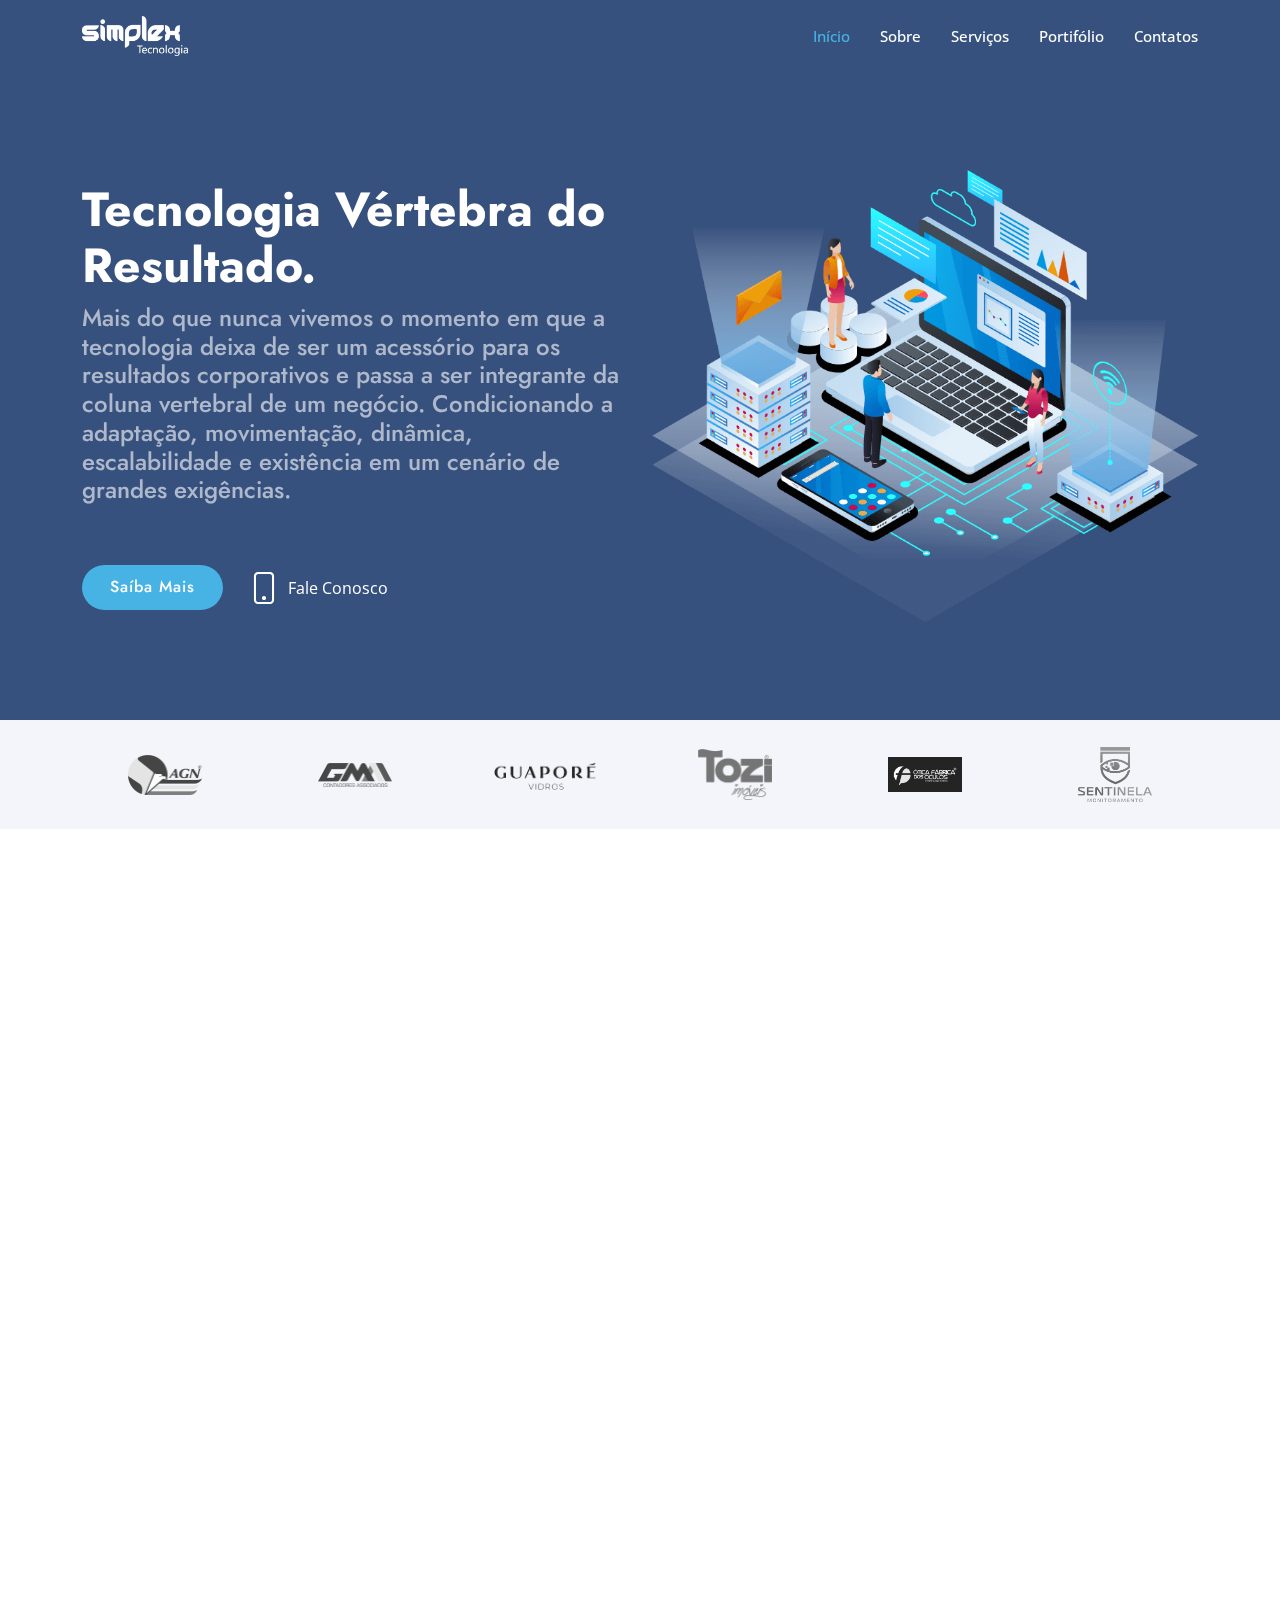
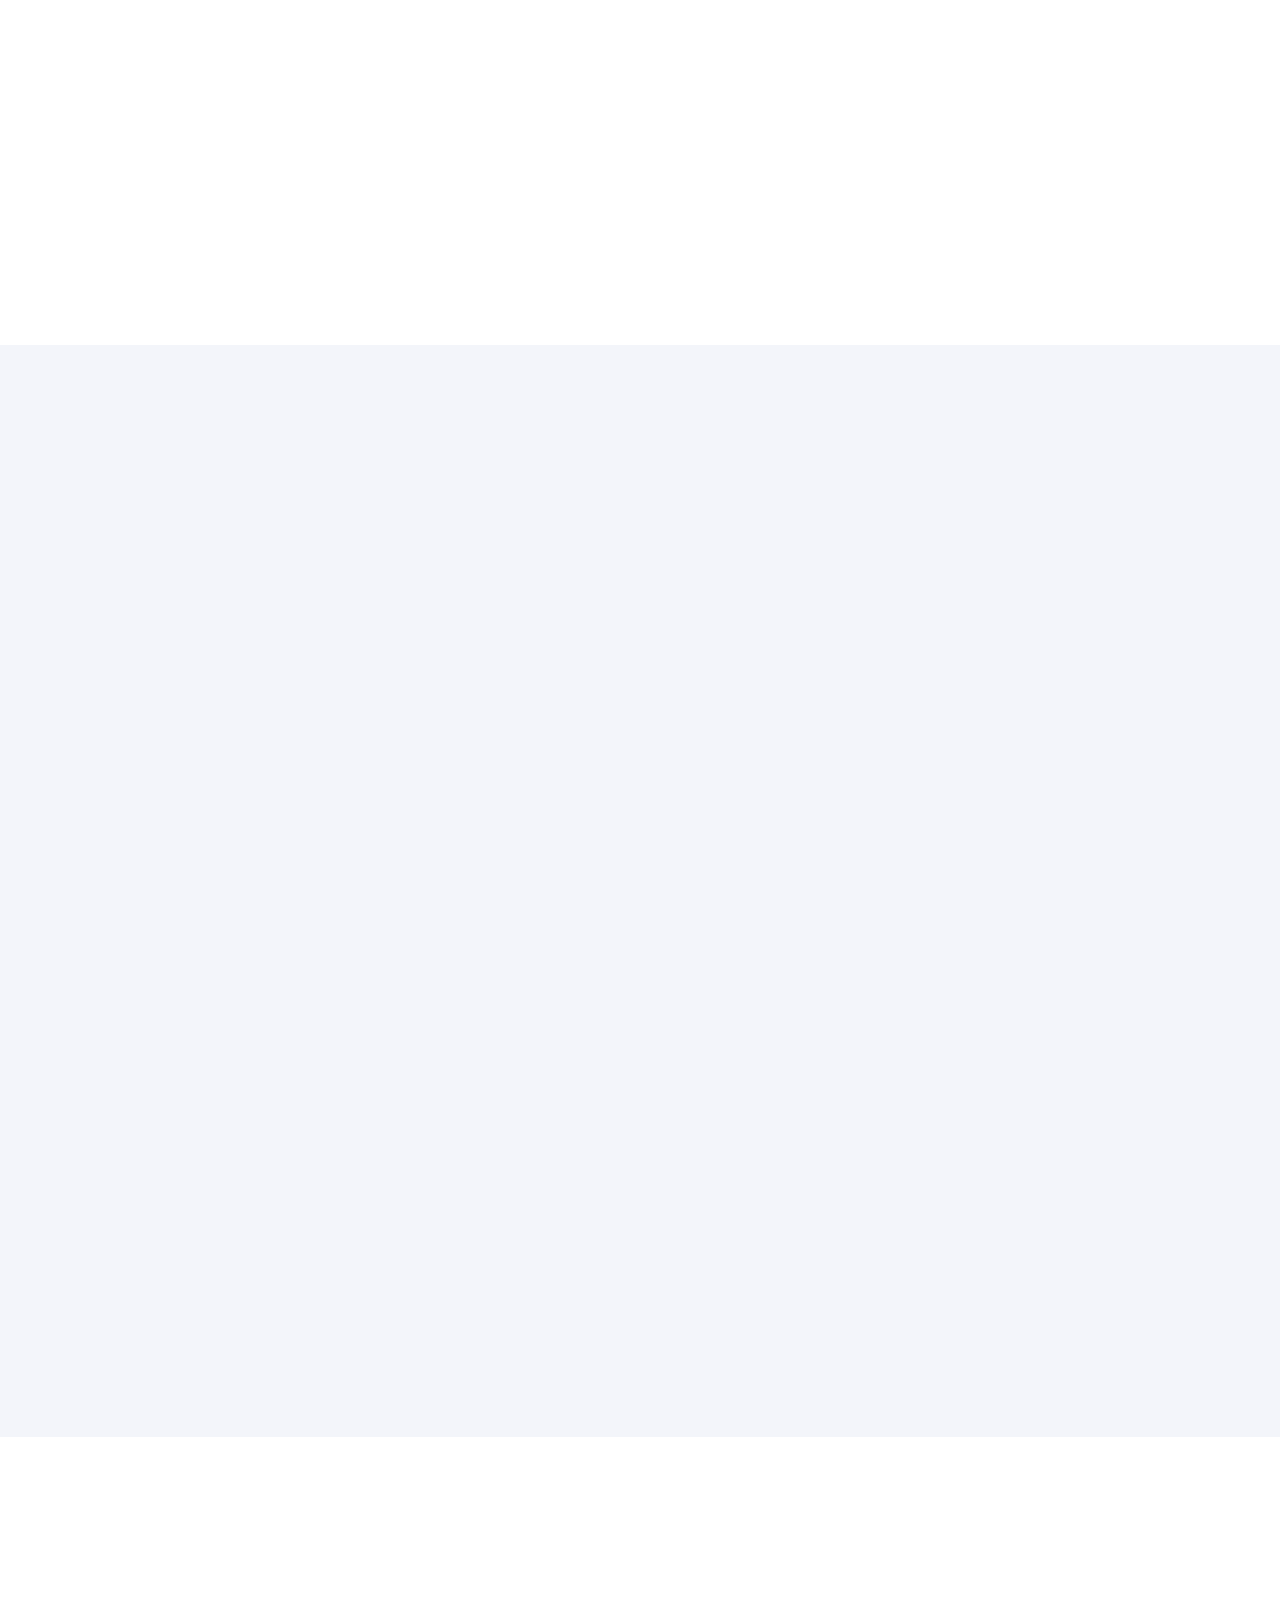
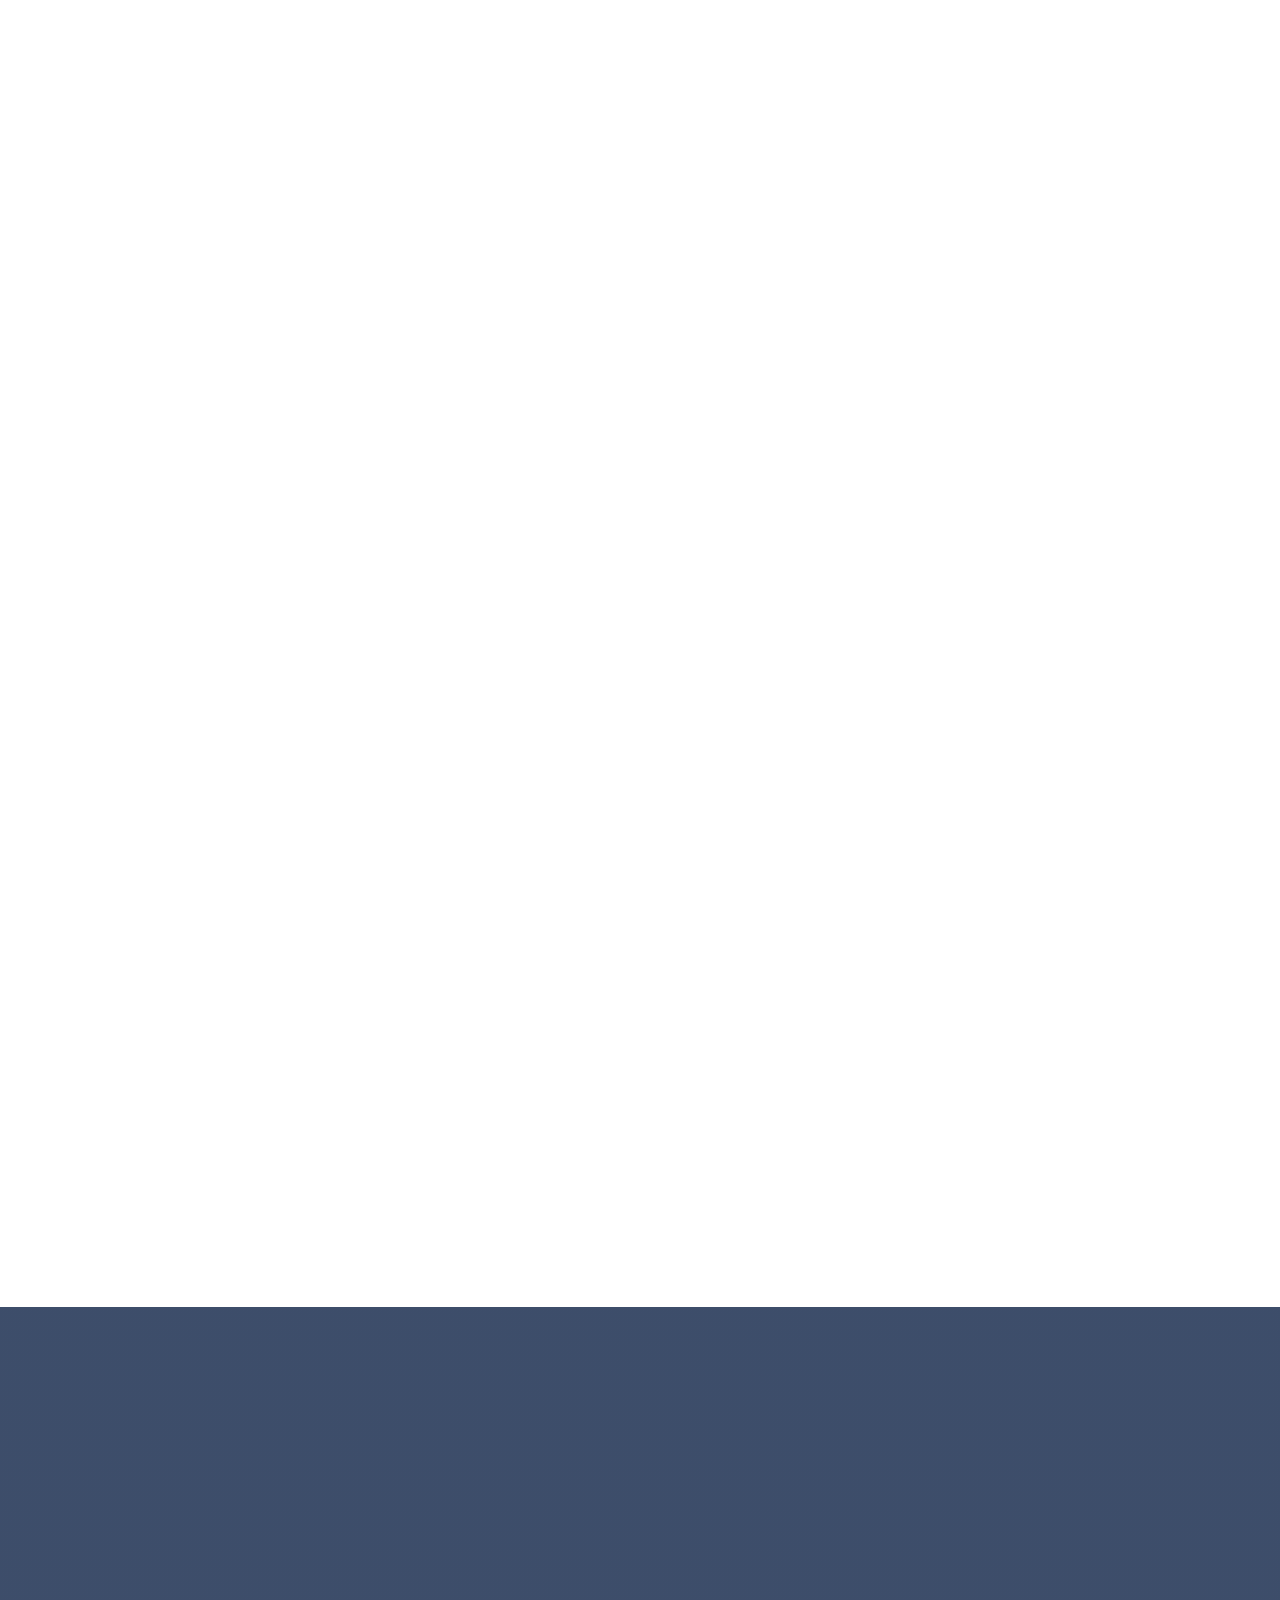
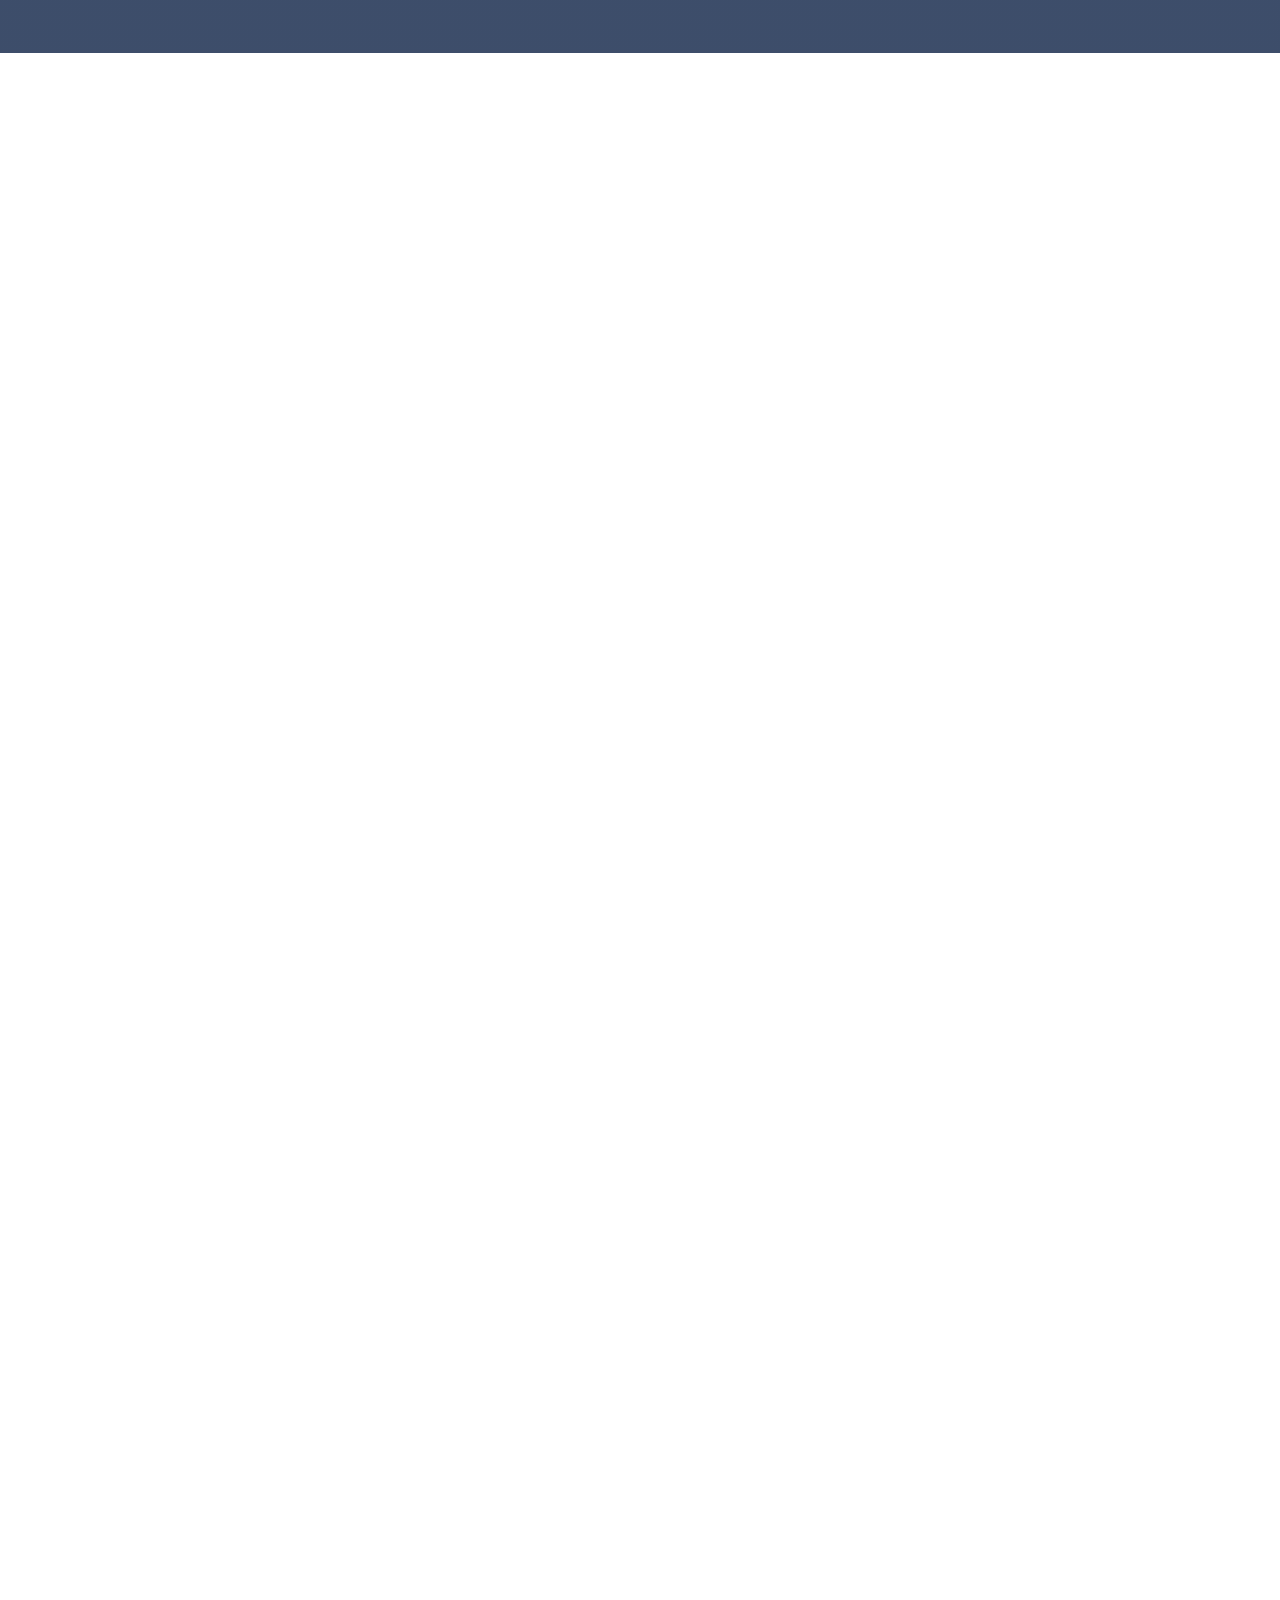
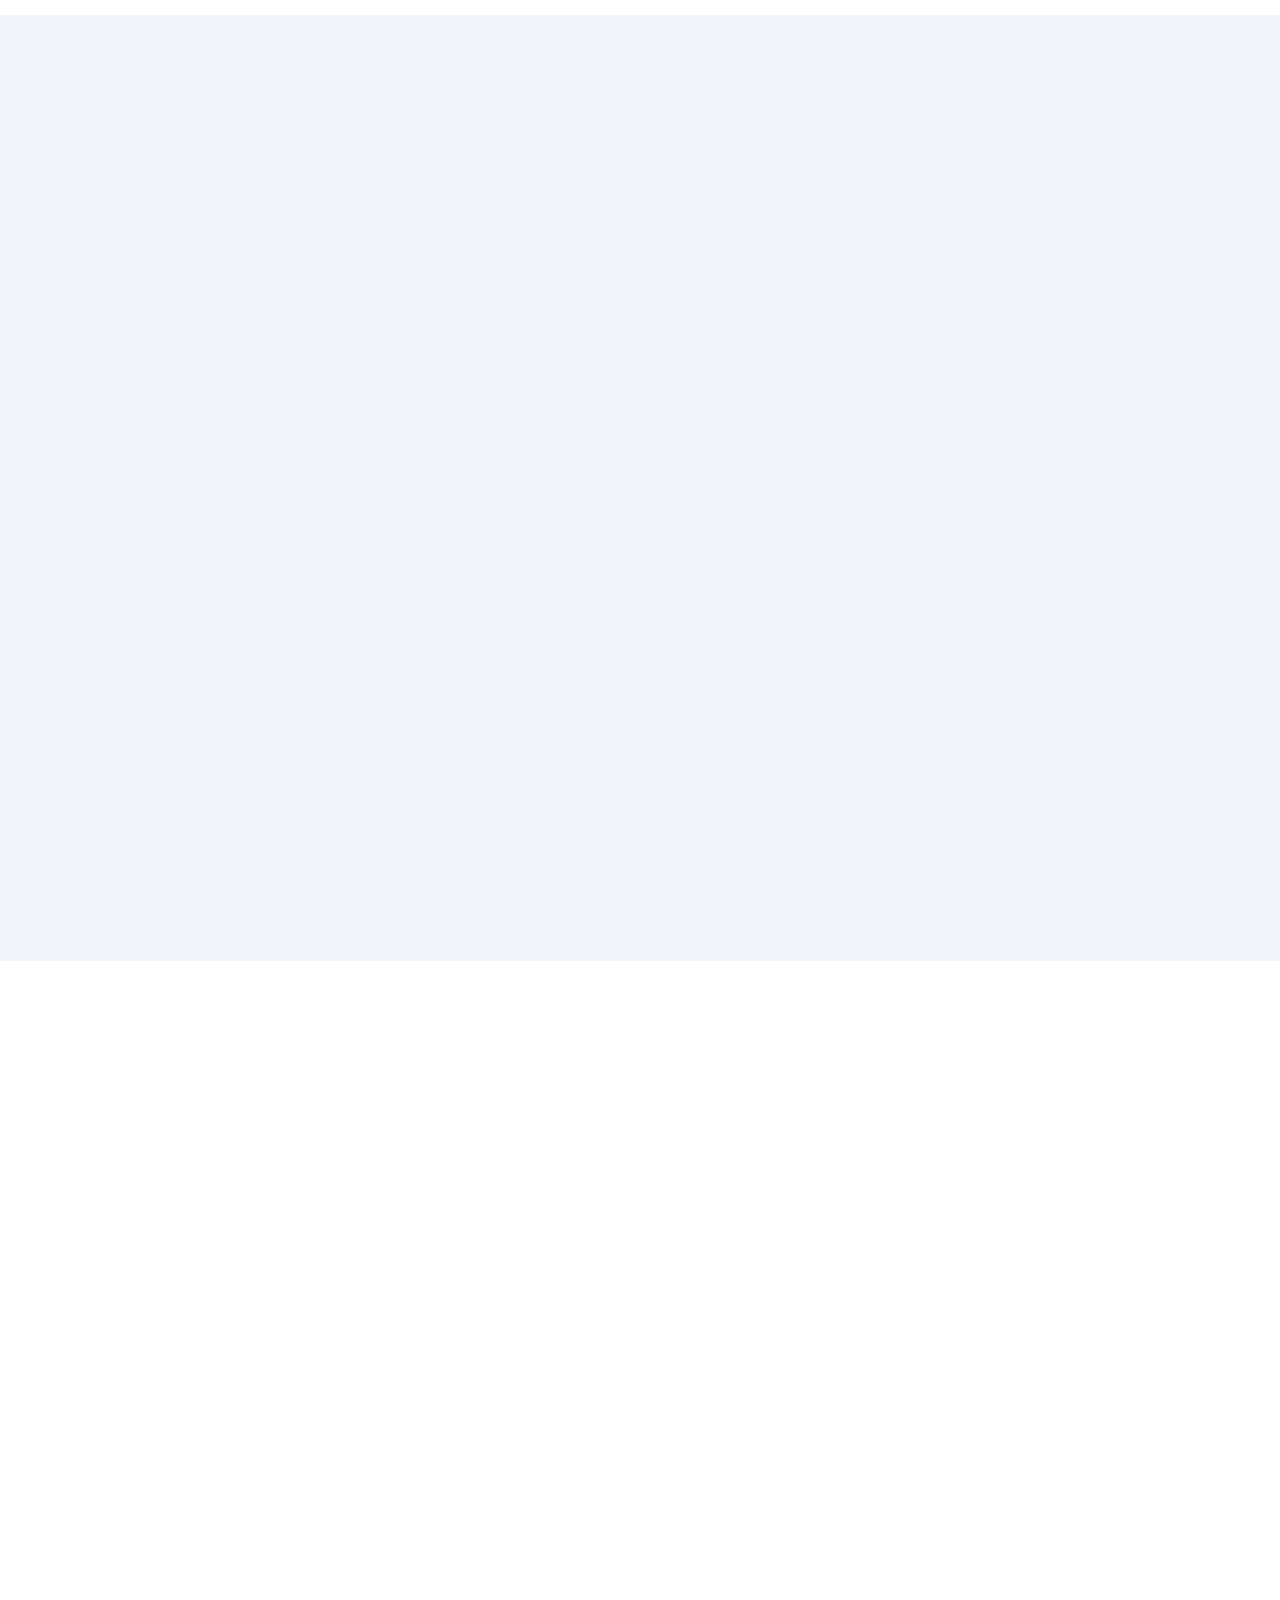
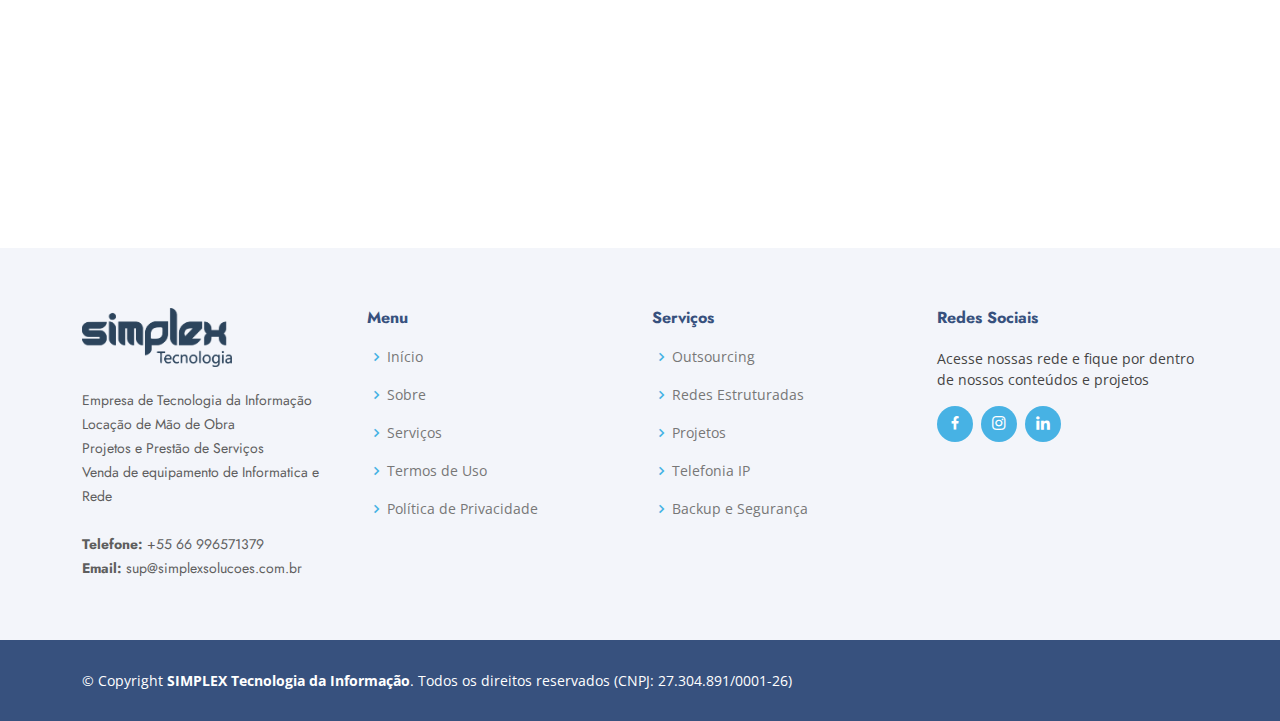
==== commit 8162e251: "Ajustado Logo no head" ====
--- a/index.html
+++ b/index.html
@@ -127,11 +127,11 @@
         <div class="row" data-aos="zoom-in">
 
           <div class="col-lg-2 col-md-4 col-6 d-flex align-items-center justify-content-center">
-            <img src="assets/img/clients/logo_agn.png" class="img-fluid" alt="">
+            <img src="assets/img/clients/logo_agn.png" class="img-fluid2" alt="">
           </div>
 
           <div class="col-lg-2 col-md-4 col-6 d-flex align-items-center justify-content-center">
-            <img src="assets/img/clients/logo_gm.png" class="img-fluid" alt="">
+            <img src="assets/img/clients/logo_gm.png" class="img-fluid2" alt="">
           </div>
 
           <div class="col-lg-2 col-md-4 col-6 d-flex align-items-center justify-content-center">
@@ -139,15 +139,15 @@
           </div>
 
           <div class="col-lg-2 col-md-4 col-6 d-flex align-items-center justify-content-center">
-            <img src="assets/img/clients/logo_tozi.png" class="img-fluid" alt="">
+            <img src="assets/img/clients/logo_tozi.png" class="img-fluid2" alt="">
           </div>
 
           <div class="col-lg-2 col-md-4 col-6 d-flex align-items-center justify-content-center">
-            <img src="assets/img/clients/logo_fabrica.png" class="img-fluid" alt="">
+            <img src="assets/img/clients/logo_fabrica.png" class="img-fluid2" alt="">
           </div>
 
           <div class="col-lg-2 col-md-4 col-6 d-flex align-items-center justify-content-center">
-            <img src="assets/img/clients/logo_sentinela.png" class="img-fluid" alt="">
+            <img src="assets/img/clients/logo_sentinela.png" class="img-fluid2" alt="">
           </div>
          
         </div>
--- a/assets/css/style.css
+++ b/assets/css/style.css
@@ -600,7 +600,7 @@
 }
 */
 
-.img-fluid {
+.img-fluid2 {
   max-width: 45%;
   transition: all 0.4s ease-in-out;
   display: inline-block;
@@ -624,7 +624,7 @@
 }
 
 @media (max-width: 768px) {
-  .img-fluid {
+  .img-fluid2 {
     max-width: 40%;
   }
   .img-fluid1{
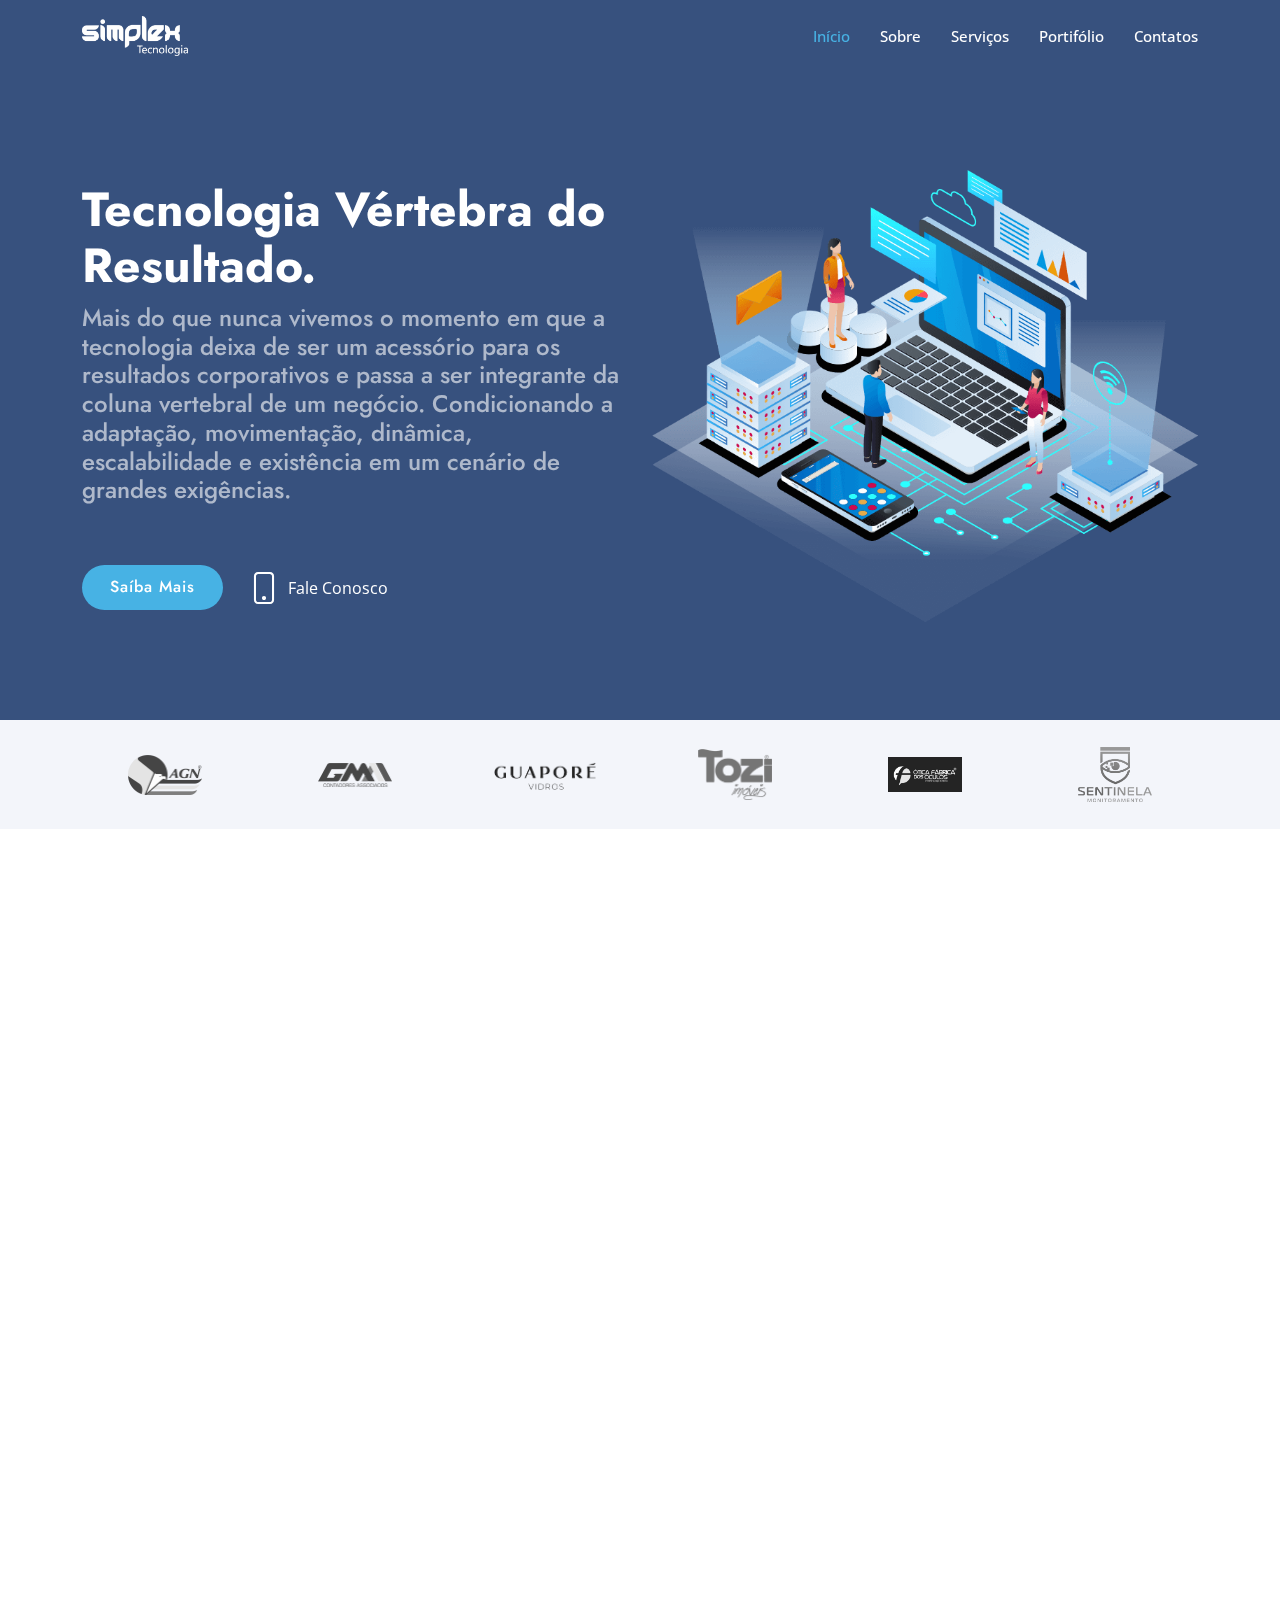
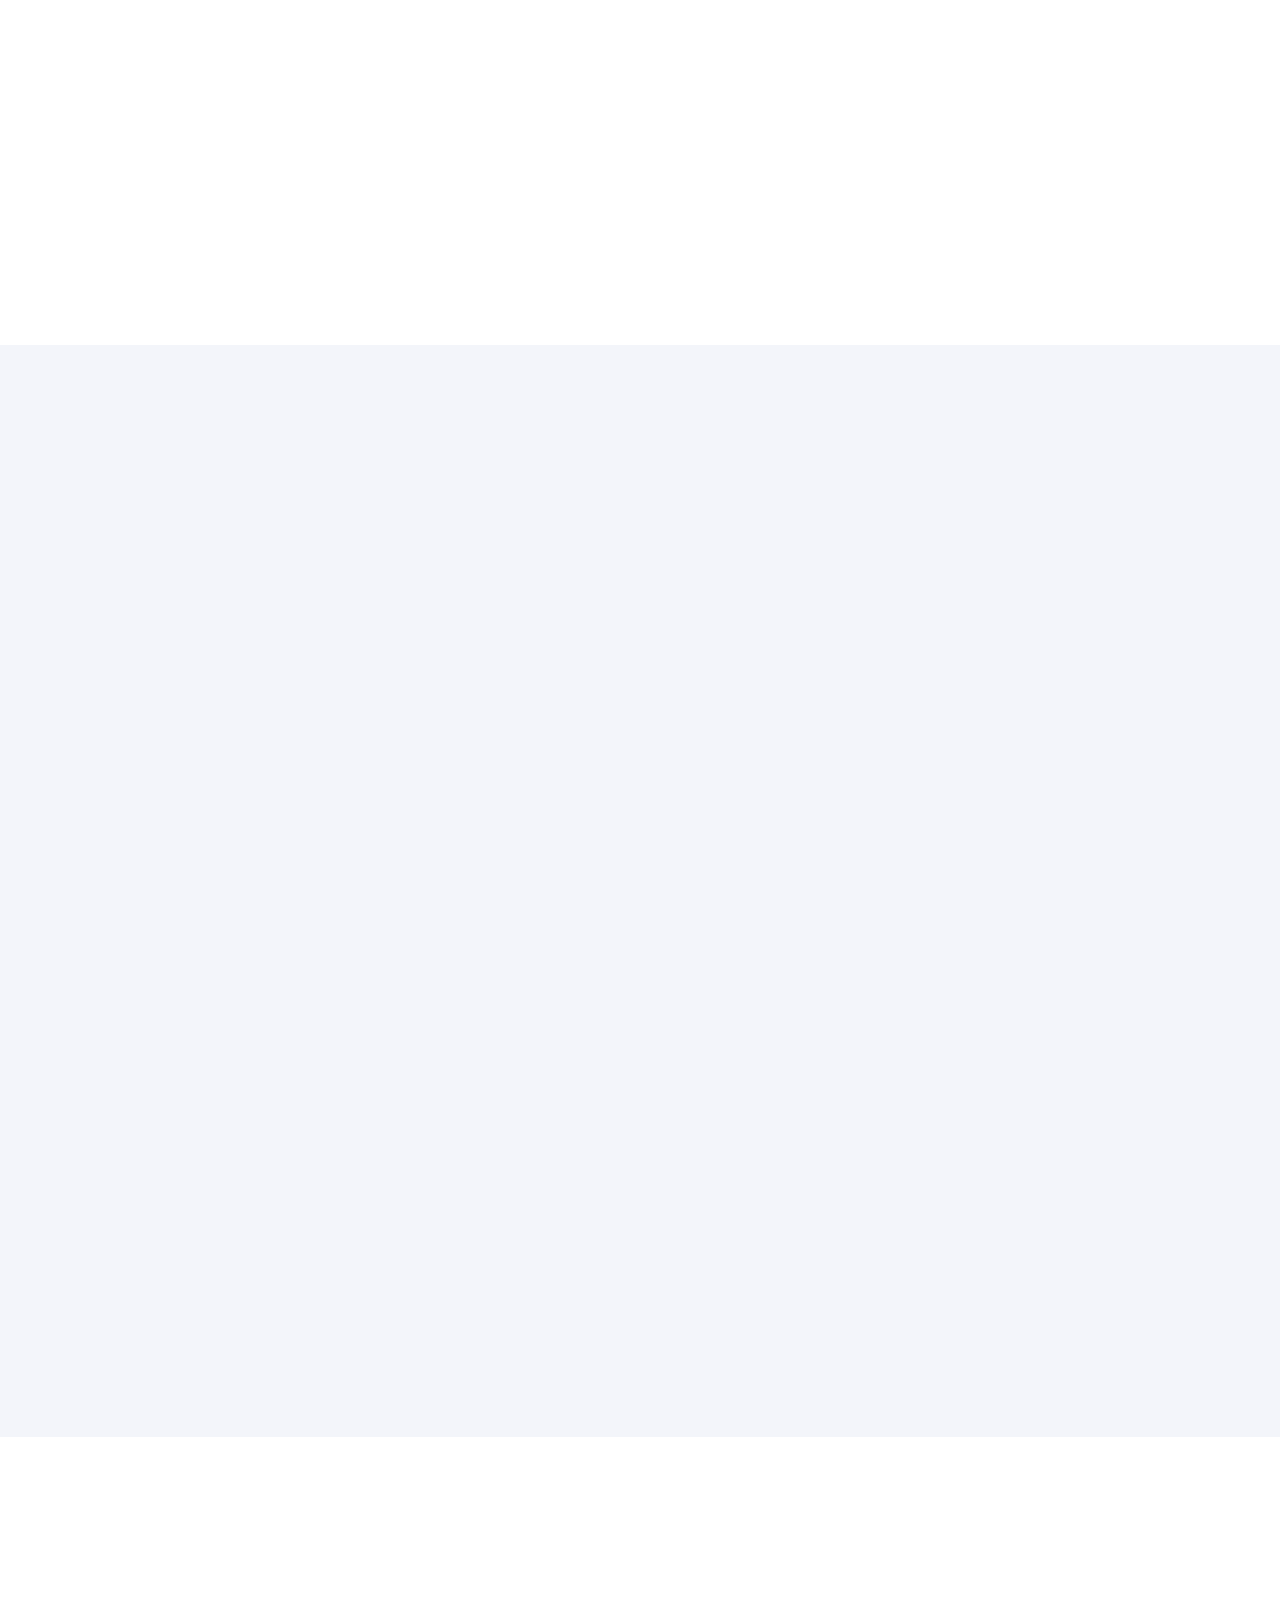
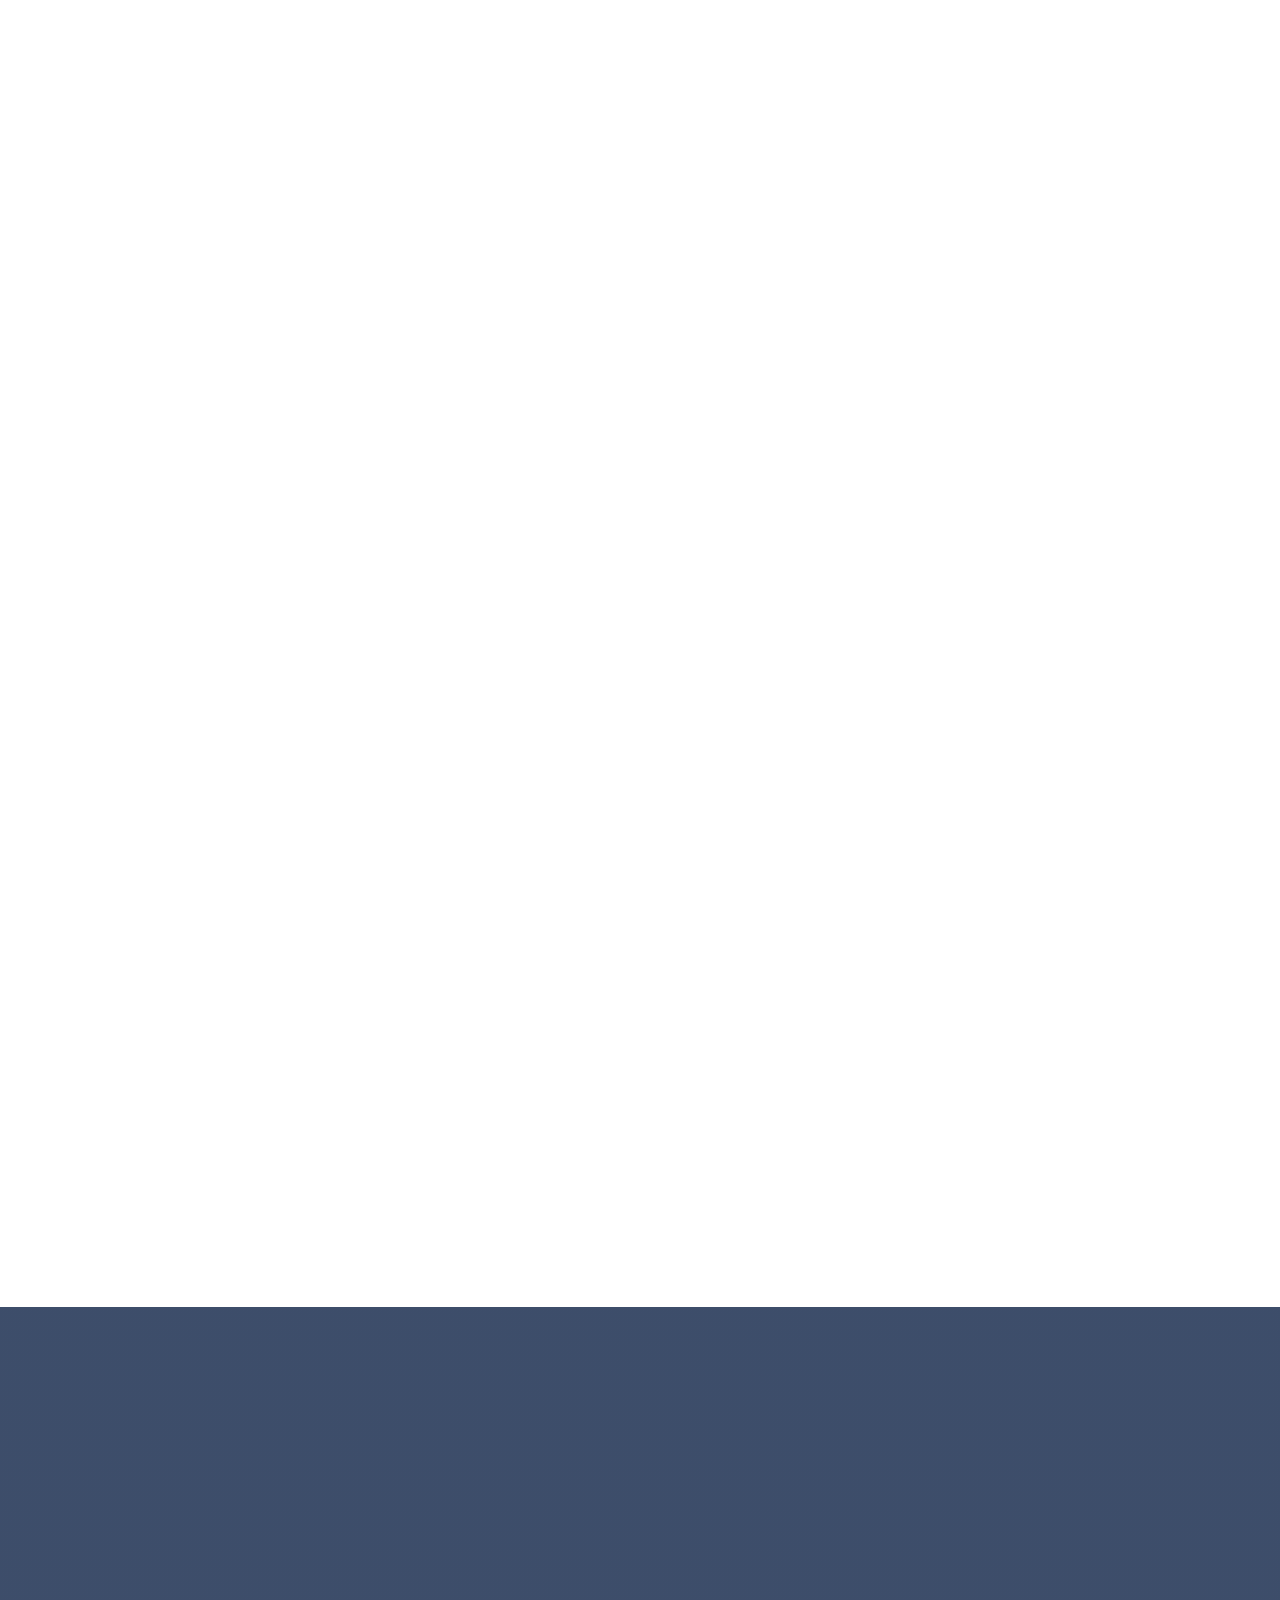
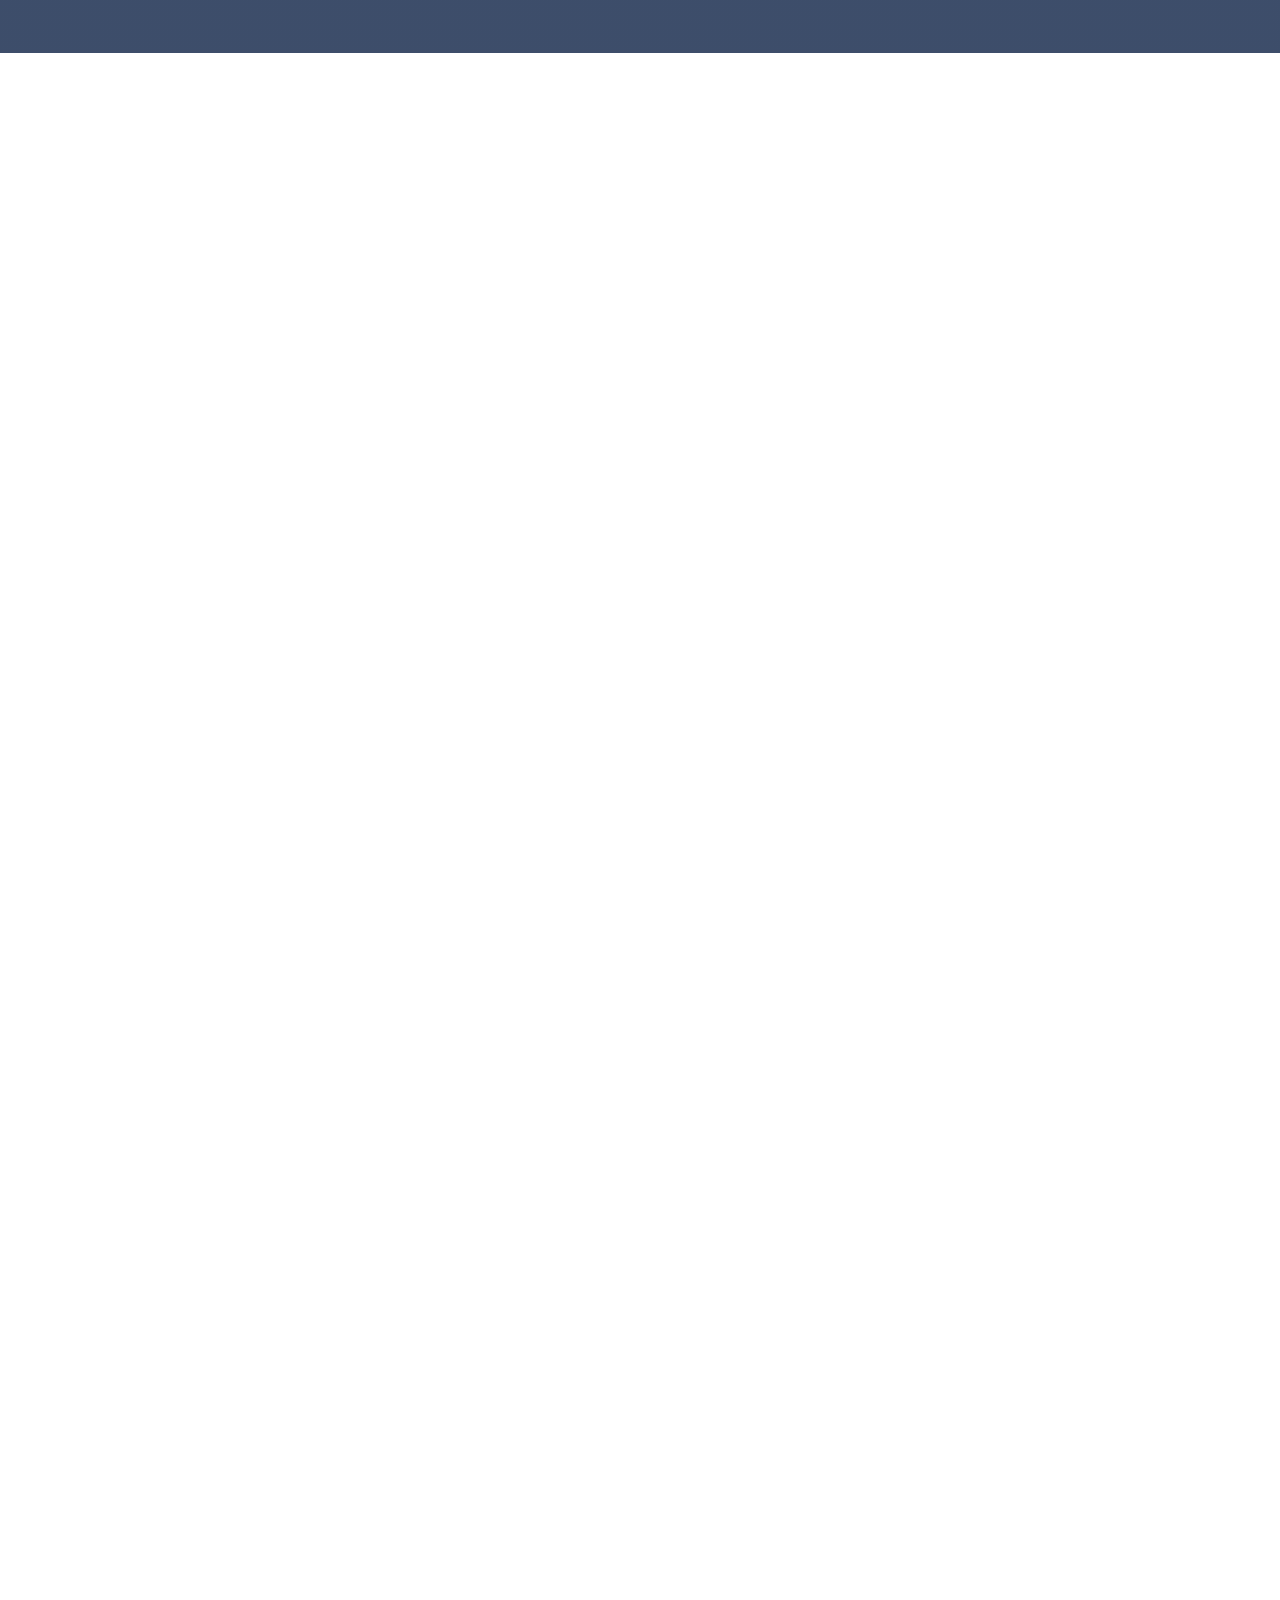
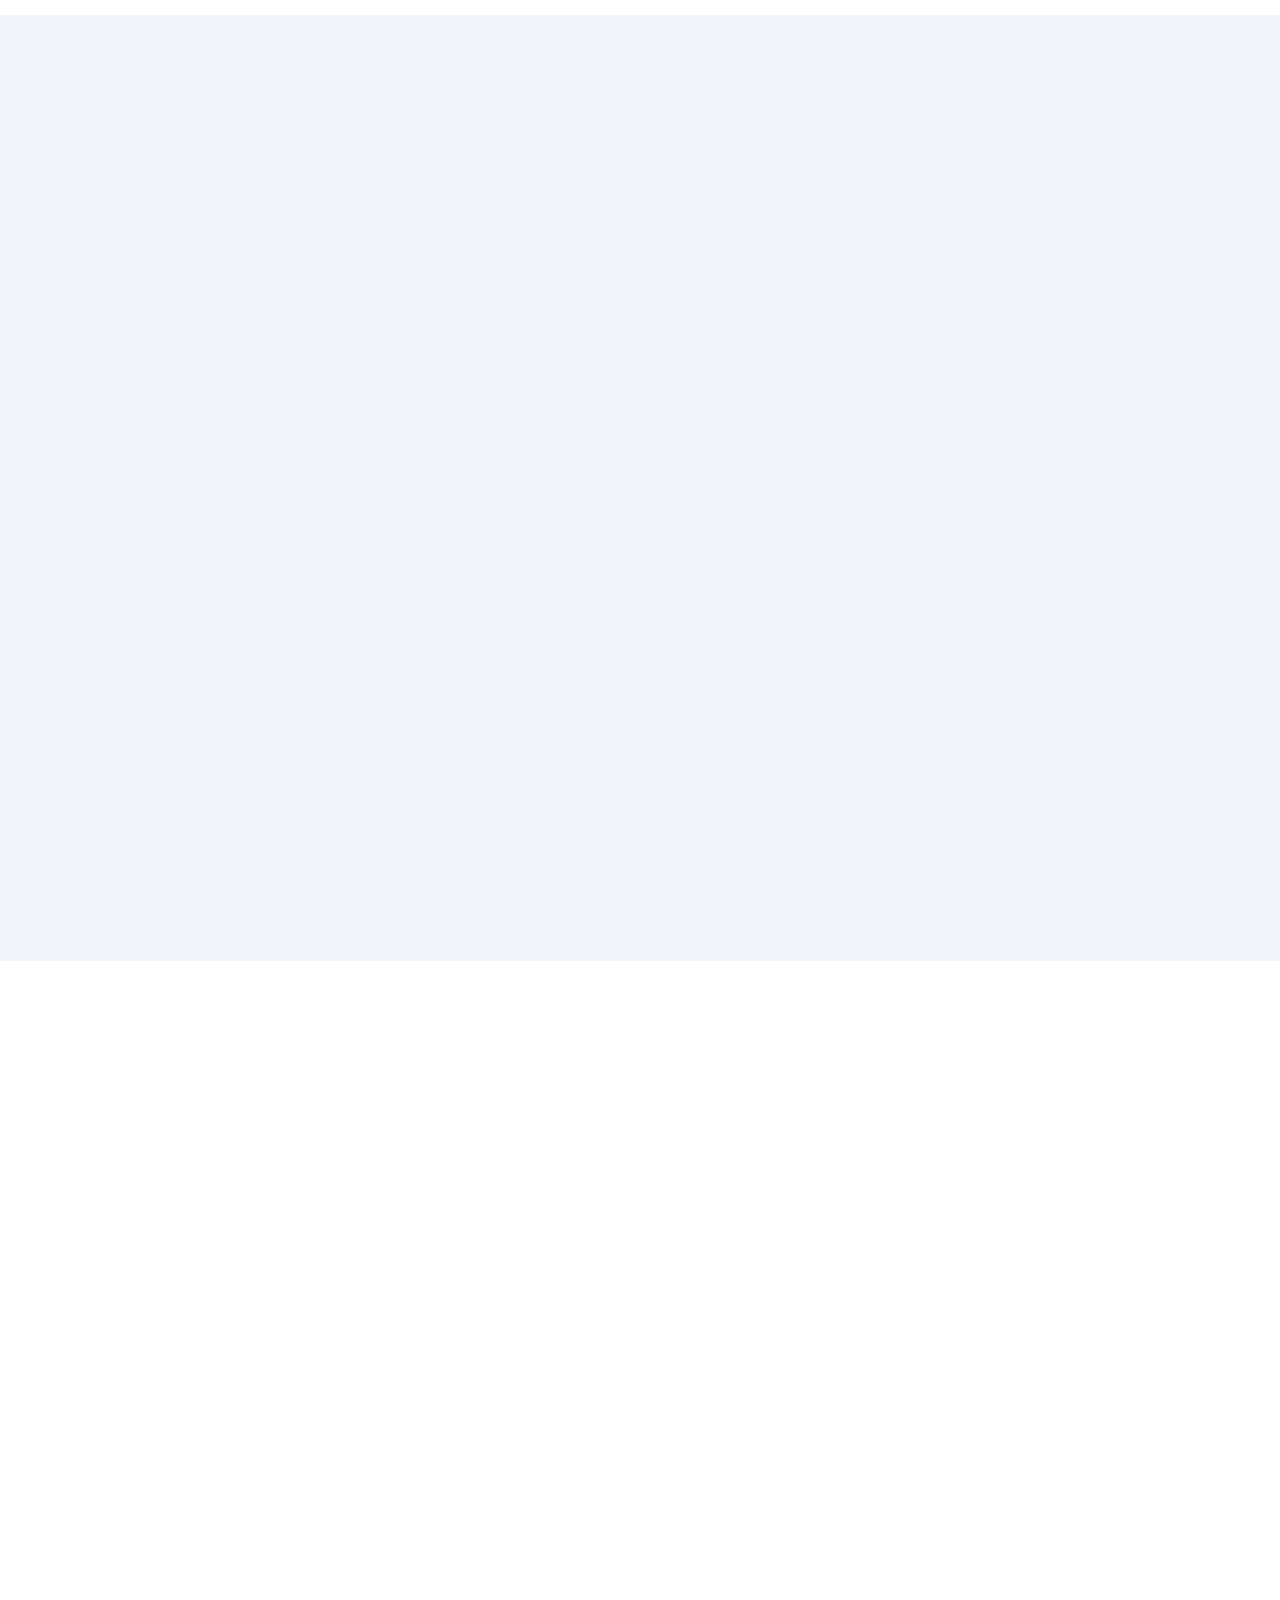
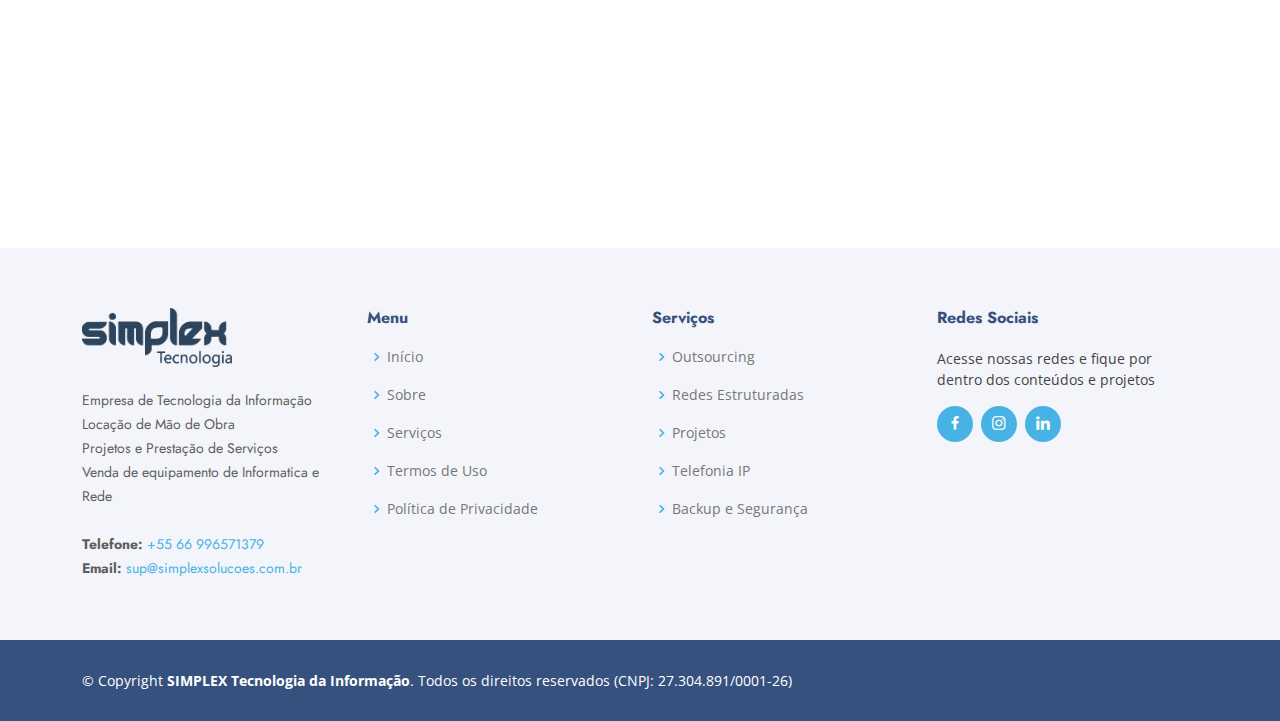
==== commit 28b7e33c: "Correções ortografica atualização contato endereço" ====
--- a/index.html
+++ b/index.html
@@ -12,6 +12,17 @@
 
 <!-- Primary Meta Tags -->
 <!-- Primary Meta Tags -->
+
+<!-- Google tag (gtag.js) -->
+<script async src="https://www.googletagmanager.com/gtag/js?id=AW-734231091"></script>
+<script>
+  window.dataLayer = window.dataLayer || [];
+  function gtag(){dataLayer.push(arguments);}
+  gtag('js', new Date());
+
+  gtag('config', 'AW-734231091');
+</script>
+
 <title>Simplex TI — Empresa de Tecnologia da Informação</title>
 <meta name="title" content="Simplex TI — Empresa de Tecnologia da Informação">
 <meta name="description" content="Empresa de prestação de serviço e locação de mão de obra de profissionais de tecnologia da informação">
@@ -445,7 +456,7 @@
             <div class="icon-box" data-aos="fade-up" data-aos-delay="200">
               <div class="icon"><i class="bx bx-file"></i></div>
               <h4 class="title"><a href="">Gestão de Backup</a></h4>
-              <p class="description">Implantação e gestão de ambientes e rotinas de backup local, dat e em nuvem operando com serviços Amazon AWS e Microsoft Azure.</p>
+              <p class="description">Implantação e gestão de ambientes e rotinas de backup local e em nuvem operando com serviços Amazon AWS e Microsoft Azure.</p>
             </div>
           </div>
 
@@ -512,7 +523,7 @@
           <div class="col-lg-9 text-center text-lg-start">
             <h3>Tecnologia em ação</h3>
             <p> Estamos prontos para te atender, nosso portifólio contempla 
-              diversas experiências e conhecimento que podem elever a produtividade no seu negócio,
+              diversas experiências e conhecimento que podem elevar a produtividade no seu negócio,
               entre em contato agora via WhatsApp e tire suas dúvidas:</p>
           </div>
           <div class="col-lg-3 cta-btn-container text-center">
@@ -657,9 +668,9 @@
                 Porque contratar uma empresa de TI ao invés de um profissional CLT? <i class="bx bx-chevron-down icon-show"></i><i class="bx bx-chevron-up icon-close"></i></a>
               <div id="faq-list-5" class="collapse" data-bs-parent=".faq-list">
                 <p>
-                  No mercado atual a contratação de uma empresa de Tecnologia é beneficio em diversos fatores, além de redução de custos e da insegurança de estabilidade de um colaborador, uma empresa de TI se responsabiliza juridicamente pela operação e por serviços no qual foram contratados, alguns pontos importantes:
+                  No mercado atual a contratação de uma empresa de Tecnologia é benefício em diversos fatores, além de redução de custos e da insegurança de estabilidade de um colaborador, uma empresa de TI se responsabiliza juridicamente pela operação e por serviços no qual foram contratados, alguns pontos importantes:
                  <br>
-                    <br><span>A</span> Sem custos com contração e rescisões;
+                    <br><span>A</span> Sem custos com contratação e rescisões;
                     <br><span>B</span> Continuidade de projetos;                   
                     <br><span>C</span> Capacidade multidisciplinar de conhecimento e operação;
                     <br><span>D</span> Prestação de serviço baseada no resultado operacional;
@@ -690,21 +701,25 @@
               <div class="address">
                 <i class="bi bi-geo-alt"></i>
                 <h4>Localização</h4>
-                <p>Rua das Jaboticabeiras, 1305, Sinop/MT, CEP: 78556-696</p>
+                <p>Rua dos Cajueiros, 1832, Sinop/MT, CEP: 78550-162</p>
               </div>
 
               <div class="email">
                 <i class="bi bi-envelope"></i>
                 <h4>Email:</h4>
-                <p>sup@simplexsolucoes.com.br</p>
+                <p>
+                 <a href="mailto:sup@simplexsolucoes.com.br">sup@simplexsolucoes.com.br</a>
+                </p>
               </div>
 
               <div class="phone">
                 <i class="bi bi-phone"></i>
                 <h4>Fone:</h4>
-                <p>+55 66 99657-1379</p>
-              </div>
-              <iframe src="https://www.google.com/maps/embed?pb=!1m18!1m12!1m3!1d3904.352060635792!2d-55.52085567724917!3d-11.880555215106554!2m3!1f0!2f0!3f0!3m2!1i1024!2i768!4f13.1!3m3!1m2!1s0x93a77fb8fd92a831%3A0xa6f1ff5290ef2a80!2sR.%20das%20Jaboticabeira%2C%201305%20-%20Jardim%20Jacarandas%2C%20Sinop%20-%20MT%2C%2078557-703!5e0!3m2!1spt-BR!2sbr!4v1660653647721!5m2!1spt-BR!2sbr" width="100%" height="290px" style="border:0;" allowfullscreen="" loading="lazy" referrerpolicy="no-referrer-when-downgrade"></iframe>
+                <p>
+                <a href="tel:+5566996571379">+55 66 99657-1379</a>
+              </p>
+              </div>
+              <iframe src="https://www.google.com/maps/embed?pb=!1m18!1m12!1m3!1d3904.8127503036358!2d-55.5097248!3d-11.8483771!2m3!1f0!2f0!3f0!3m2!1i1024!2i768!4f13.1!3m3!1m2!1s0x93a7801ecb0ac1e9%3A0x8e91e06efbd57b2c!2sR.%20dos%20Cajueiros%2C%201832%20-%20St.%20Comercial%2C%20Sinop%20-%20MT%2C%2078550-162!5e0!3m2!1spt-BR!2sbr!4v1676319130081!5m2!1spt-BR!2sbr" width="100%" height="290" style="border:0;" allowfullscreen="" loading="lazy" referrerpolicy="no-referrer-when-downgrade"></iframe>
             </div>
 
           </div>
@@ -772,10 +787,10 @@
             <p>
               Empresa de Tecnologia da Informação <br>
               Locação de Mão de Obra<br>
-              Projetos e Prestão de Serviços <br>
+              Projetos e Prestação de Serviços <br>
               Venda de equipamento de Informatica e Rede <br><br>
-              <strong>Telefone:</strong> +55 66 996571379<br>
-              <strong>Email:</strong> sup@simplexsolucoes.com.br<br>
+              <strong>Telefone:</strong> <a href="tel:+5566996571379"> +55 66 996571379</a><br>
+              <strong>Email:</strong> <a href="mailto:sup@simplexsolucoes.com.br"> sup@simplexsolucoes.com.br</a><br>
             </p>
           </div>
 
@@ -803,7 +818,7 @@
 
           <div class="col-lg-3 col-md-6 footer-links">
             <h4>Redes Sociais</h4>
-            <p>Acesse nossas rede e fique por dentro de nossos conteúdos e projetos</p>
+            <p>Acesse nossas redes e fique por dentro dos conteúdos e projetos</p>
             <div class="social-links mt-3">
               <a href="https://www.facebook.com/simplexsolucoes" class="facebook"><i class="bx bxl-facebook"></i></a>
               <a href="https://www.instagram.com/simplexsolucoes/" class="instagram"><i class="bx bxl-instagram"></i></a>
--- a/assets/css/style.css
+++ b/assets/css/style.css
@@ -115,7 +115,7 @@
 }
 
 /*--------------------------------------------------------------
-# Header
+# Header index
 --------------------------------------------------------------*/
 #header {
   transition: all 0.5s;
@@ -127,6 +127,8 @@
 #header.header-inner-pages {
   background: rgba(40, 58, 90, 0.9);
 }
+
+
 
 #header .logo {
   font-size: 30px;
@@ -143,6 +145,41 @@
 }
 
 #header .logo img {
+  max-height: 40px;
+}
+
+/*--------------------------------------------------------------
+# Header Portifolio
+--------------------------------------------------------------*/
+#headerport {
+  transition: all 0.5s;
+  z-index: 997;
+  padding: 15px 0;
+  background-color: rgb(40, 58, 90);
+}
+
+/*#headerport.header-scrolled,
+#headerport.header-inner-pages {
+  background: rgba(40, 58, 90, 0.9);
+}*/
+
+
+
+#headerport .logo {
+  font-size: 30px;
+  margin: 0;
+  padding: 0;
+  line-height: 1;
+  font-weight: 500;
+  letter-spacing: 2px;
+  text-transform: uppercase;
+}
+
+#headerport .logo a {
+  color: #fff;
+}
+
+#headerport .logo img {
   max-height: 40px;
 }
 
@@ -1249,6 +1286,8 @@
 
 .portfolio-details .portfolio-details-slider img {
   width: 100%;
+  height:35em;
+  object-fit: contain;
 }
 
 .portfolio-details .portfolio-details-slider .swiper-pagination {
@@ -1273,7 +1312,19 @@
   box-shadow: 0px 0 30px rgba(55, 81, 126, 0.08);
 }
 
+.portifolio-info-img {
+  z-index: 4;
+  display: block;
+  margin-left: auto;
+  margin-right: auto;
+  width: 70%;
+  margin-bottom: 5%;
+   
+}
+
 .portfolio-details .portfolio-info h3 {
+  border-top: 1px solid #eee;
+  padding-top: 20px;
   font-size: 22px;
   font-weight: 700;
   margin-bottom: 20px;
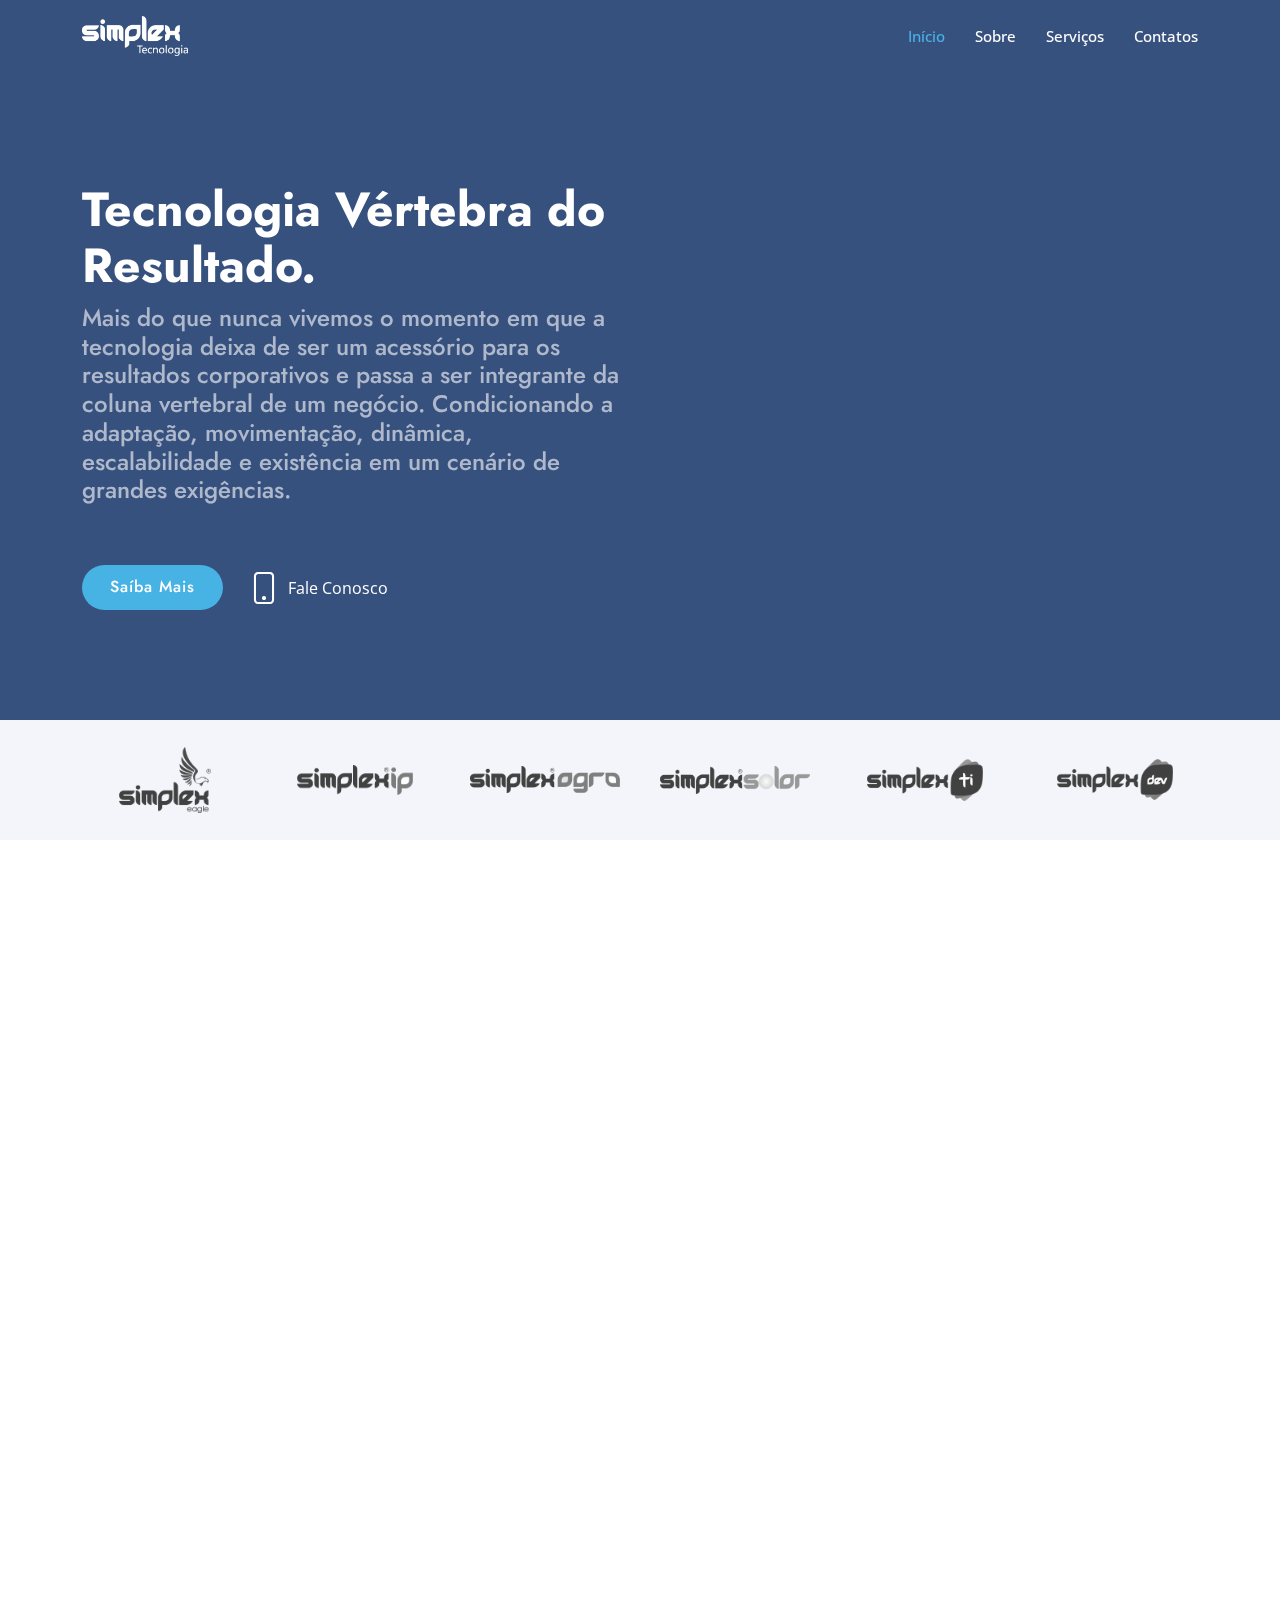
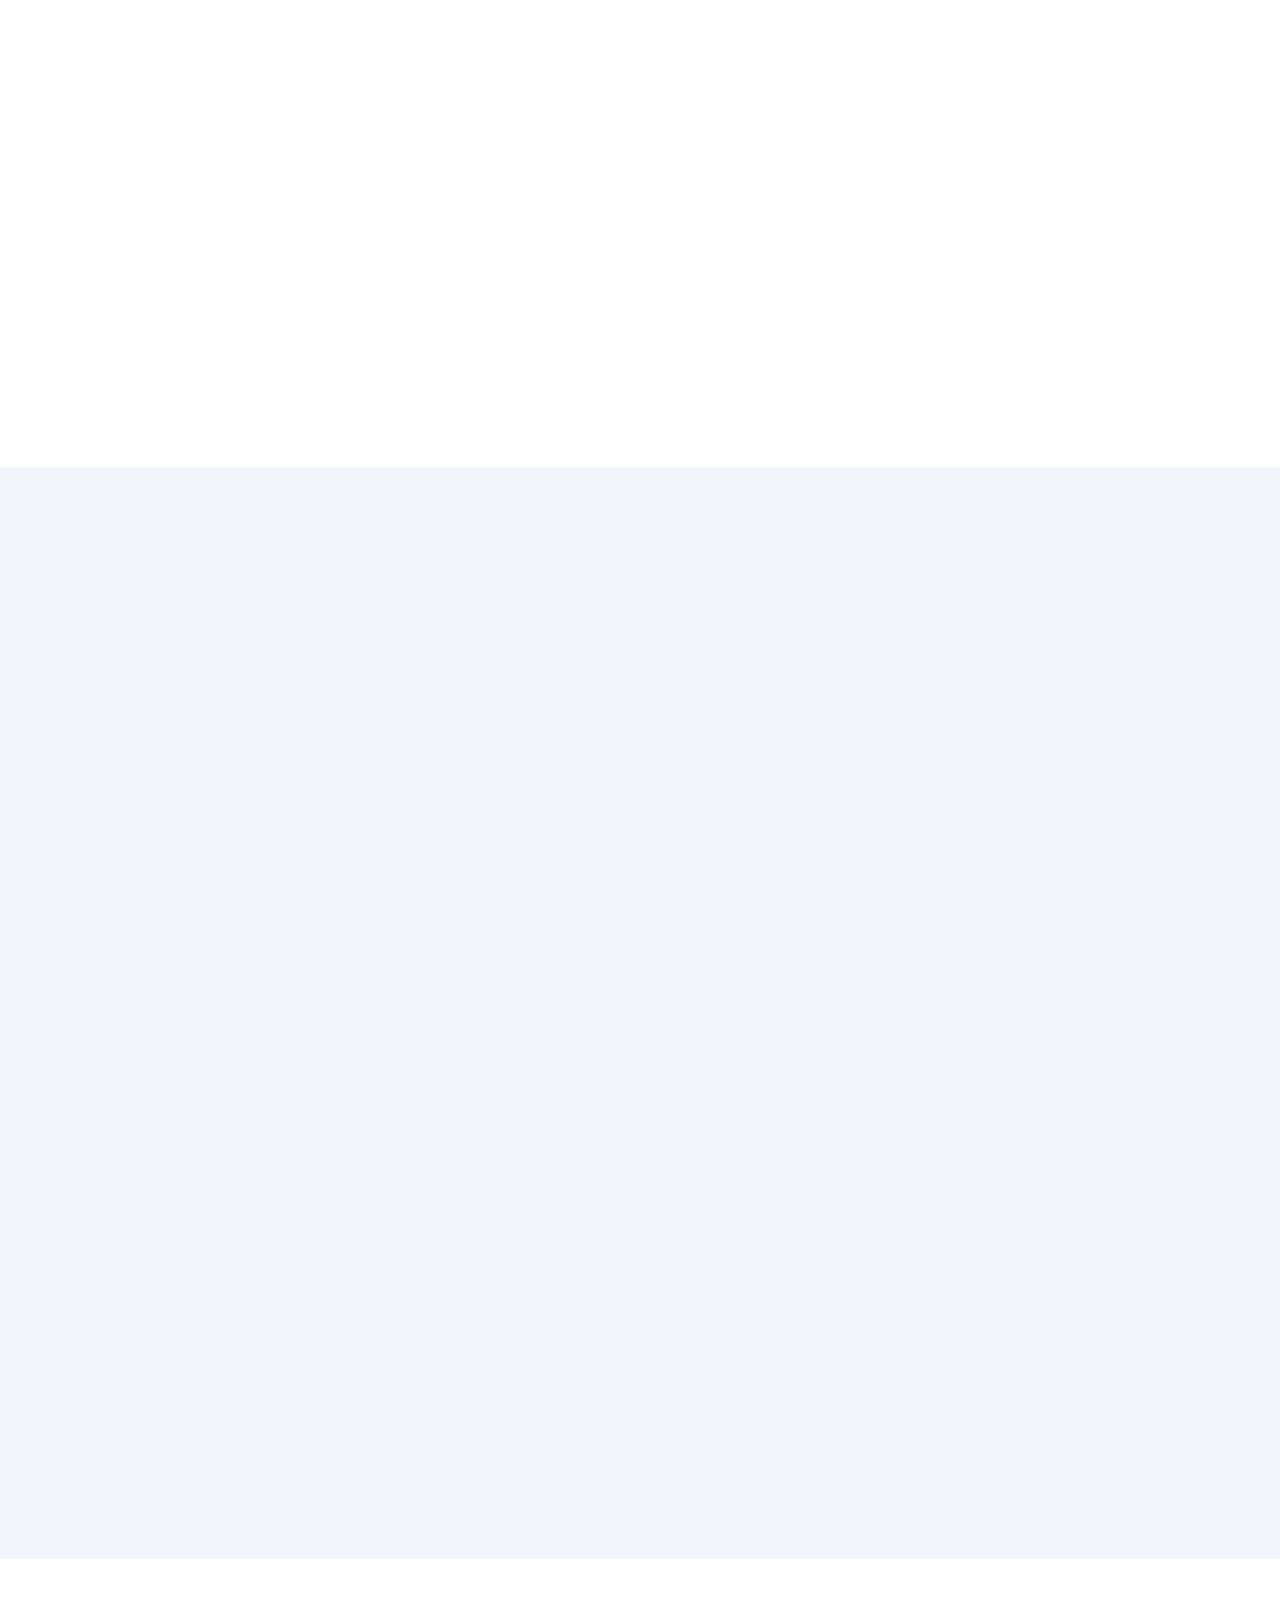
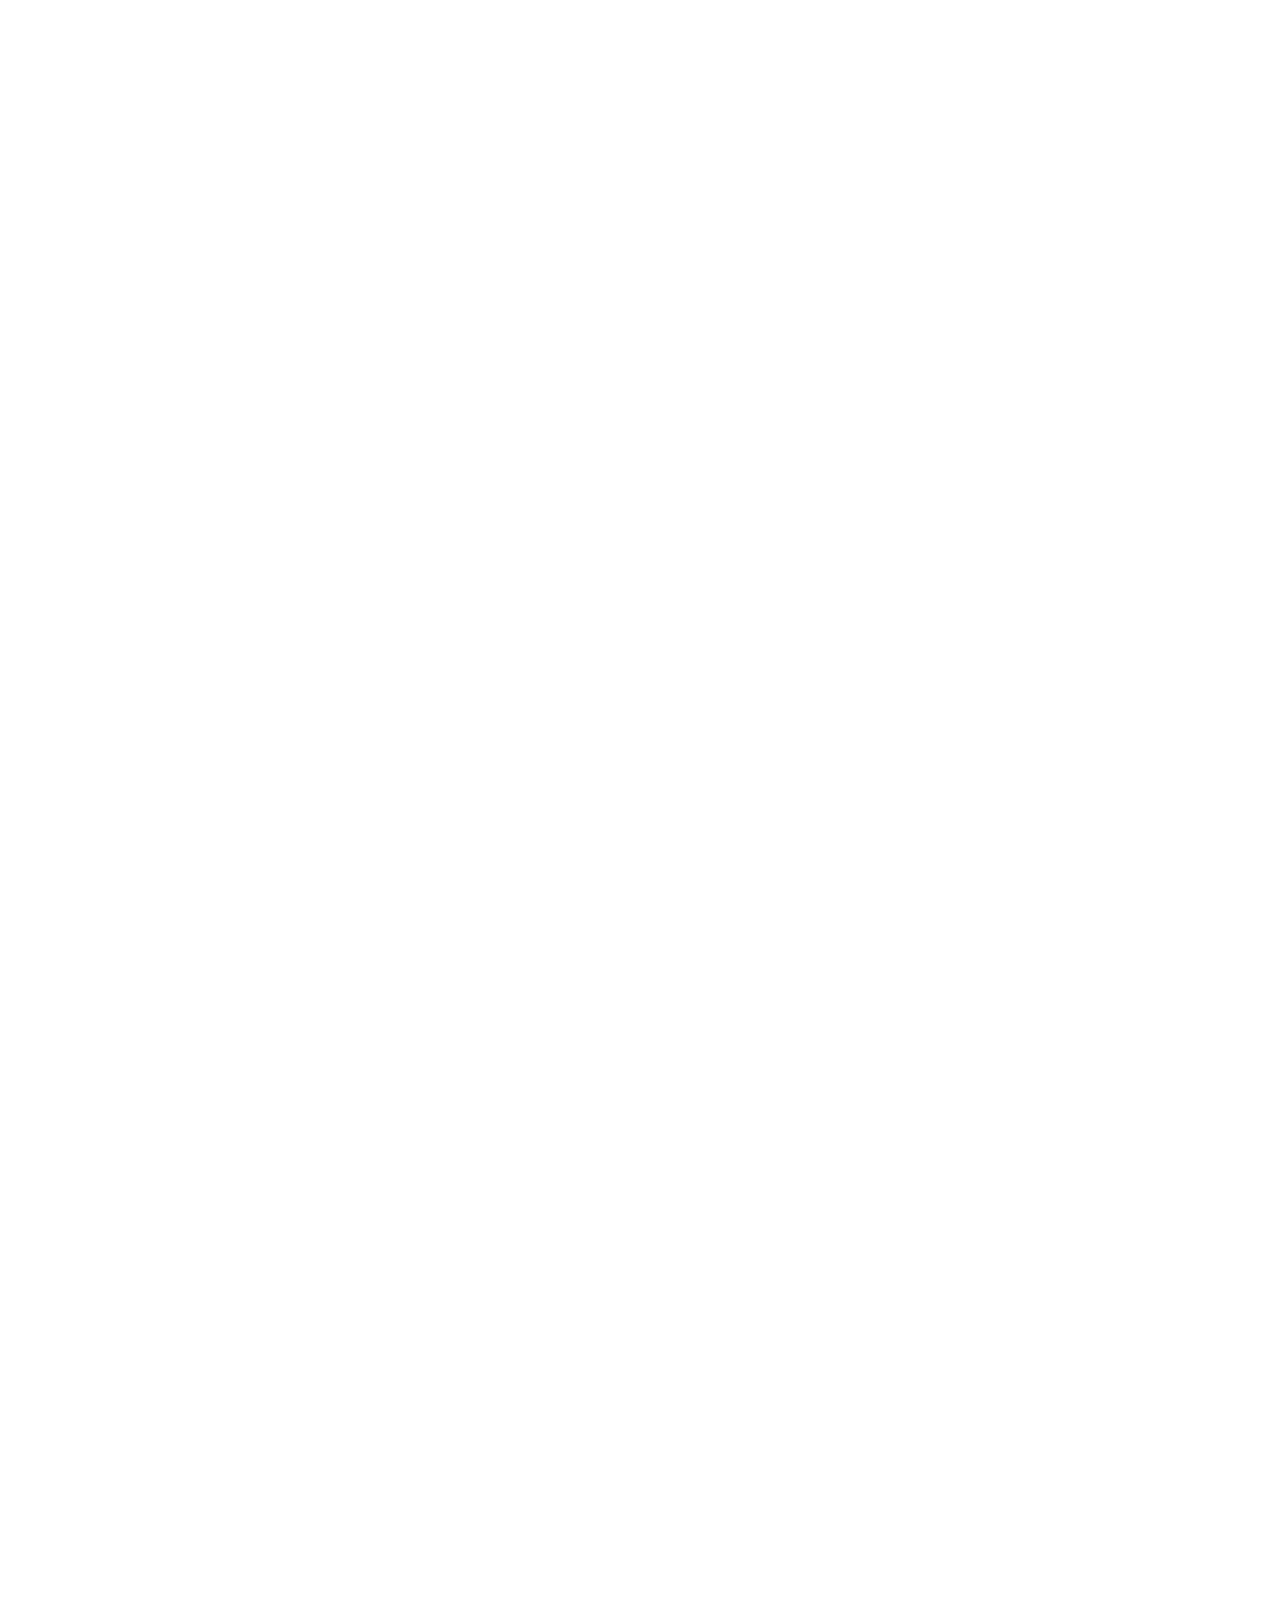
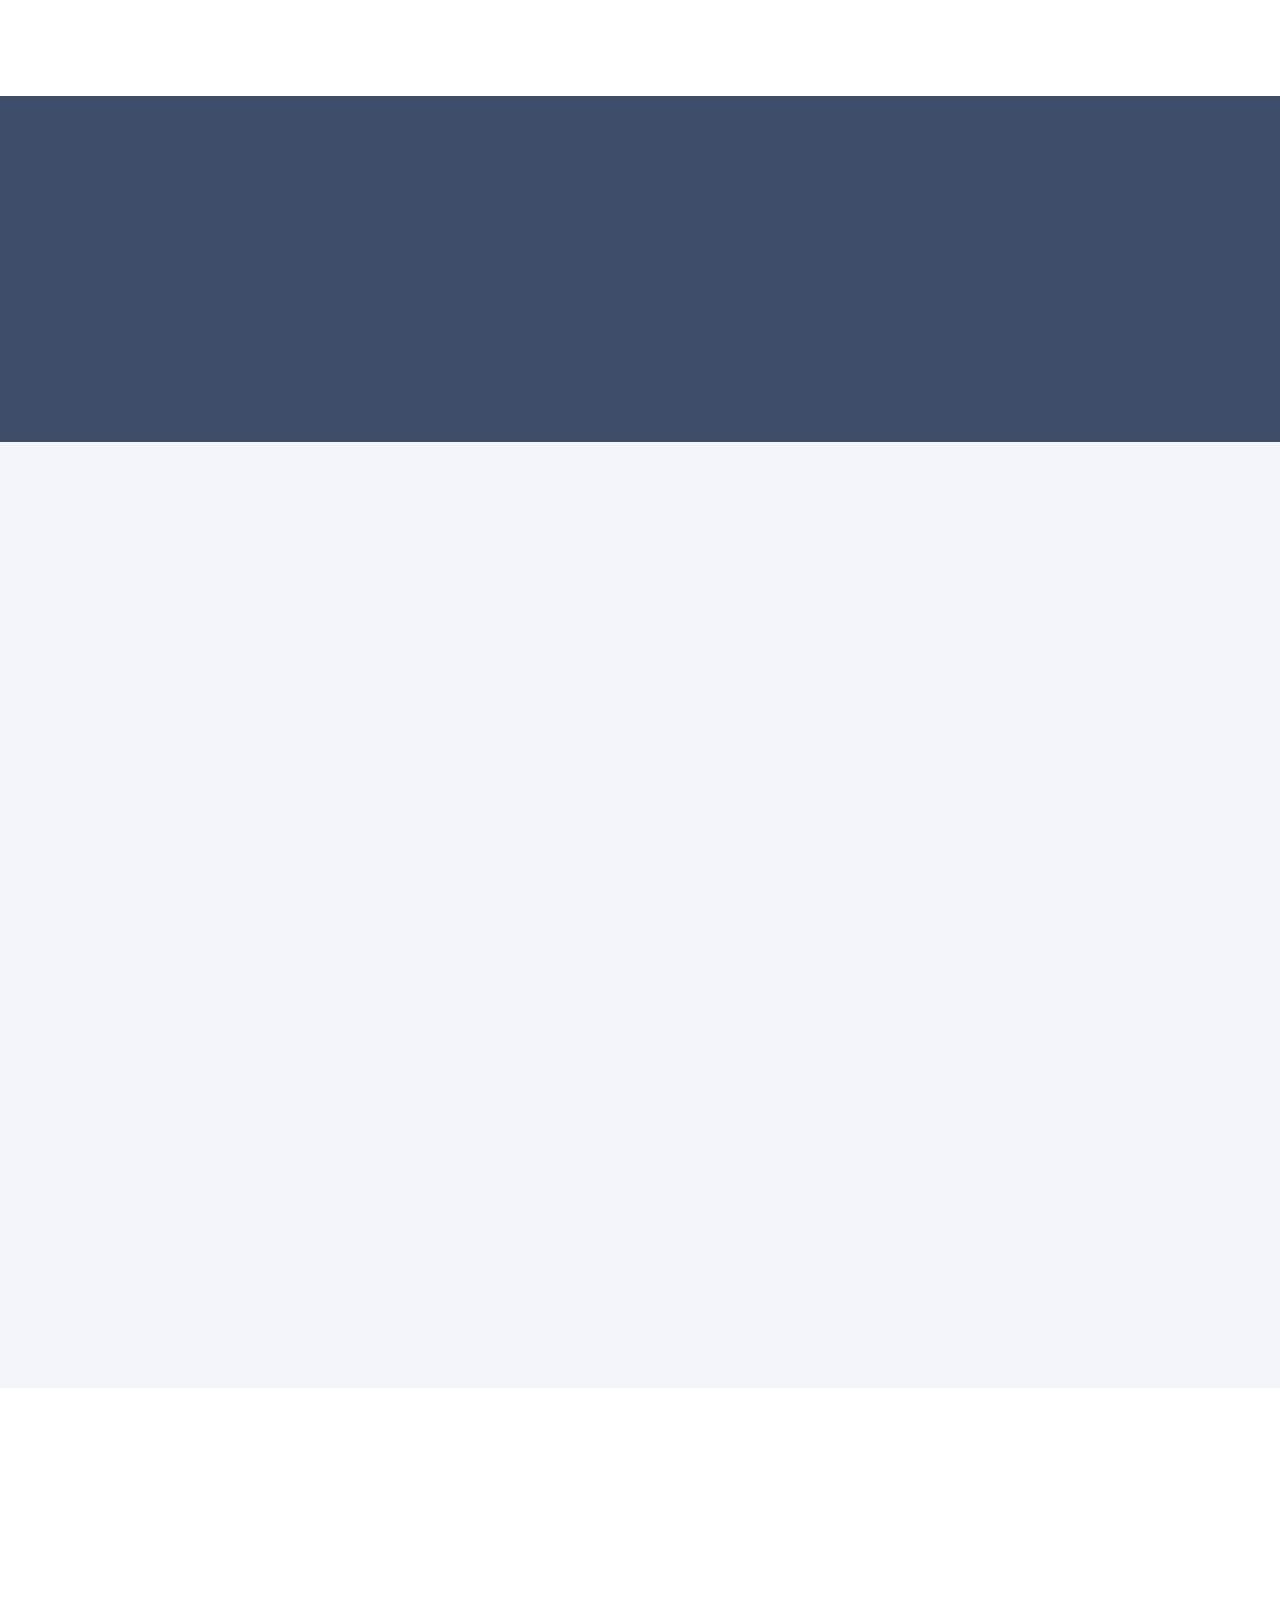
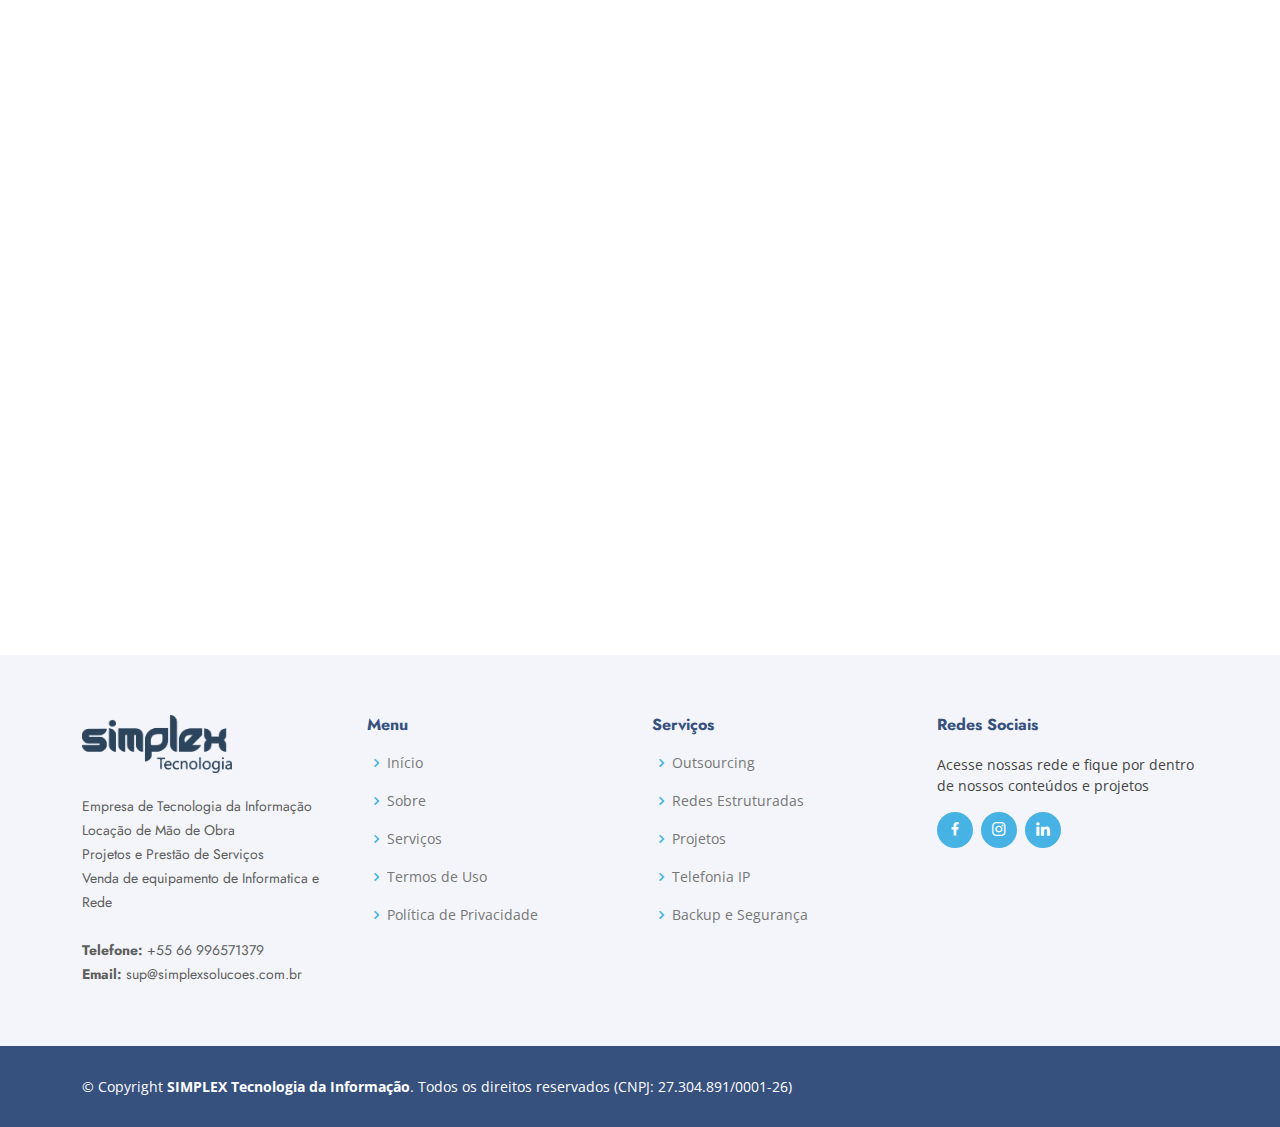
==== commit be602707: "atualização 15072024" ====
--- a/index.html
+++ b/index.html
@@ -65,16 +65,16 @@
   <header id="header" class="fixed-top ">
     <div class="container d-flex align-items-center">
 
-      <!-- <h1 class="logo me-auto"><a href="index.html">Arsha</a></h1> -->
+      <h1 class="logo me-auto"><a href="index.html"><img src="assets/img/simplex/logo.png" alt="" class="img-fluid"></a></h1>
       <!-- Uncomment below if you prefer to use an image logo -->
-      <a href="index.html" class="logo me-auto"><img src="assets/img/simplex/logo.png" alt="" class="img-fluid"></a>
+      
 
       <nav id="navbar" class="navbar">
         <ul>
           <li><a class="nav-link scrollto active" href="#hero">Início</a></li>
           <li><a class="nav-link scrollto" href="#about">Sobre</a></li>
           <li><a class="nav-link scrollto" href="#services">Serviços</a></li>
-          <li><a class="nav-link   scrollto" href="#portfolio">Portifólio</a></li>
+          <!-- <li><a class="nav-link   scrollto" href="#portfolio">Portifólio</a></li> -->
           <!-- <li><a class="nav-link scrollto" href="#team">Time</a></li> -->
           <!-- <li class="dropdown"><a href="#"><span>Drop Down</span> <i class="bi bi-chevron-down"></i></a>
             <ul>
@@ -122,7 +122,8 @@
           </div>
         </div>
         <div class="col-lg-6 order-1 order-lg-2 hero-img" data-aos="zoom-in" data-aos-delay="200">
-          <img src="assets/img/hero-img.png" class="img-fluid animated" alt="">
+          <!-- <img src="assets/img/hero-img.png" class="img-fluid animated" alt=""> -->
+          <iframe src="https://www.veed.io/embed/0e4bd8f2-fa09-40cc-9a75-e38bd5096d45?watermark=0&color=&sharing=0&title=0" width="550" height="100%" frameborder="0" title="Guilherme's Video - Jul 4, 2024" webkitallowfullscreen mozallowfullscreen allowfullscreen></iframe>
         </div>
       </div>
     </div>
@@ -138,33 +139,34 @@
         <div class="row" data-aos="zoom-in">
 
           <div class="col-lg-2 col-md-4 col-6 d-flex align-items-center justify-content-center">
-            <img src="assets/img/clients/logo_agn.png" class="img-fluid2" alt="">
+            <img src="assets/img/simplex/eagle.png" class="img-fluid1" alt="" >
           </div>
 
           <div class="col-lg-2 col-md-4 col-6 d-flex align-items-center justify-content-center">
-            <img src="assets/img/clients/logo_gm.png" class="img-fluid2" alt="">
+            <img src="assets/img/simplex/ip.png" class="img-fluid2" alt="">
           </div>
 
           <div class="col-lg-2 col-md-4 col-6 d-flex align-items-center justify-content-center">
-            <img src="assets/img/clients/logo_guapore.png" class="img-fluid1" alt="">
+            <img src="assets/img/simplex/agro.png" class="img-fluid3" alt="">
           </div>
 
           <div class="col-lg-2 col-md-4 col-6 d-flex align-items-center justify-content-center">
-            <img src="assets/img/clients/logo_tozi.png" class="img-fluid2" alt="">
+            <img src="assets/img/simplex/solar.png" class="img-fluid4" alt="" >
           </div>
 
           <div class="col-lg-2 col-md-4 col-6 d-flex align-items-center justify-content-center">
-            <img src="assets/img/clients/logo_fabrica.png" class="img-fluid2" alt="">
+            <img src="assets/img/simplex/simplex_ti.png" class="img-fluid5" alt="">
           </div>
 
           <div class="col-lg-2 col-md-4 col-6 d-flex align-items-center justify-content-center">
-            <img src="assets/img/clients/logo_sentinela.png" class="img-fluid2" alt="">
+            <img src="assets/img/simplex/simplex_dv.png" class="img-fluid2" alt="">
           </div>
          
         </div>
 
       </div>
-    </section><!-- End Cliens Section -->
+    </section>
+    <!-- End Cliens Section -->
 
     <!-- ======= About Us Section ======= -->
 
@@ -182,7 +184,9 @@
             <div class="icon-box" data-aos="fade-up" data-aos-delay="100">
               <div class="icon"><i class="bx bxl-dribbble"></i></div>
               <h4 class="title"><a href="">Atendimento</a></h4>
-              <p class="description">Agilidade e experiência no suporte técnico com alto índice de resultado com baixo SLA</p>
+              <p class="description">
+                Oferecemos suporte técnico ágil e experiente, com um alto índice de resolução e baixo SLA (Service Level Agreement), garantindo eficiência máxima na solução de problemas para sua empresa.
+              </p>
             </div>
           </div>
 
@@ -190,7 +194,9 @@
             <div class="icon-box" data-aos="fade-up" data-aos-delay="200">
               <div class="icon"><i class="bx bx-file"></i></div>
               <h4 class="title"><a href="">Terceirização</a></h4>
-              <p class="description">A Infraestrutura de tecnologia do seu negócio na mão de quem trabalha apenas com isso</p>
+              <p class="description">
+                Coloque a infraestrutura de tecnologia do seu negócio nas mãos de especialistas dedicados exclusivamente a isso.
+              </p>
             </div>
           </div>
 
@@ -198,7 +204,9 @@
             <div class="icon-box" data-aos="fade-up" data-aos-delay="300">
               <div class="icon"><i class="bx bx-tachometer"></i></div>
               <h4 class="title"><a href="">Conhecimento</a></h4>
-              <p class="description">Profissionais formados, treinados e capacitados para atender as mais diversas demandas de Tecnologia</p>
+              <p class="description">
+                Profissionais formados, treinados e capacitados para atender diversas demandas de tecnologia com excelência.
+              </p>
             </div>
           </div>
 
@@ -206,7 +214,7 @@
             <div class="icon-box" data-aos="fade-up" data-aos-delay="400">
               <div class="icon"><i class="bx bx-world"></i></div>
               <h4 class="title"><a href="">Resultado</a></h4>
-              <p class="description">Você concentra o seu tempo no core-bussiness da sua empresa e a Tecnologia cuidamos para você.</p>
+              <p class="description">Você se concentra no core business da sua empresa, enquanto cuidamos da tecnologia para você.</p>
             </div>
           </div>
 
@@ -404,8 +412,7 @@
 
         <div class="section-title" data-aos="fade-up">
           <h2>Serviços</h2>
-          <p>Contrate a Simplex e não se preocupe com implantações e projetos para sua empresa quando o assunto é tecnologia,
-            conte com nosso time para solucionar as demandas tecnológicas da sua empresa!</p>
+          <p>Contrate a Simplex e deixe as implantações e projetos tecnológicos da sua empresa conosco. Nosso time está preparado para resolver todas as demandas tecnológicas, garantindo eficiência e tranquilidade para o seu negócio.</p>
         </div>
 
         <div class="row">
@@ -413,7 +420,9 @@
             <div class="icon-box" data-aos="fade-up" data-aos-delay="100">
               <div class="icon"><i class="bx bxl-dribbble"></i></div>
               <h4 class="title"><a href="">Suporte Técnico</a></h4>
-              <p class="description">Suporte certo em demandas tecnológicas para sua equipe e datacenter, cuidando de todo ambiente tecnológico da empresa.</p>
+              <p class="description">
+                Oferecemos suporte especializado para todas as suas demandas tecnológicas, atendendo sua equipe e datacenter. Cuidamos de todo o ambiente tecnológico da sua empresa, garantindo eficiência, segurança e inovação.              
+              </p>
             </div>
           </div>
 
@@ -421,7 +430,9 @@
             <div class="icon-box" data-aos="fade-up" data-aos-delay="200">
               <div class="icon"><i class="bx bx-file"></i></div>
               <h4 class="title"><a href="">Infraestrutura</a></h4>
-              <p class="description">Implantação e gestão de ambientes de rede através de estruturação, reestruturação e manutenção de servidores, workstations e ativos de rede.</p>
+              <p class="description">
+                Implantação e gestão de ambientes de rede por meio da estruturação, reestruturação e manutenção de servidores, workstations e ativos de rede, garantindo um desempenho otimizado e contínuo para a sua empresa.                
+              </p>
             </div>
           </div>
 
@@ -429,7 +440,9 @@
             <div class="icon-box" data-aos="fade-up" data-aos-delay="300">
               <div class="icon"><i class="bx bx-tachometer"></i></div>
               <h4 class="title"><a href="">Projetos</a></h4>
-              <p class="description">Criação e execução de projetos de cabeamento estruturado, datacenter, FTTH, controle de acesso e monitoramento de alto padrão  de segurança.</p>
+              <p class="description">
+                Implantação de ambiente de telefonia VOIP de alto padrão tecnológico e qualidade, controle de qualidade de serviço de comunicação, gravações, call center, estatísticas e escalabilidade.
+              </p>
             </div>
           </div>
 
@@ -437,7 +450,10 @@
             <div class="icon-box" data-aos="fade-up" data-aos-delay="400">
               <div class="icon"><i class="bx bx-world"></i></div>
               <h4 class="title"><a href="">Telefonia IP</a></h4>
-              <p class="description">Implantação de ambiente de telefonia VOIP de alto padrão tecnológico e qualidade,  controle de qualidade de serviço de comunicação, gravações, call center, estatísticas e escalabilidade.</p>
+              <p class="description">
+                Implantação de ambiente de telefonia VOIP de alto padrão tecnológico e qualidade,  controle de qualidade de serviço de comunicação, gravações, call center, estatísticas e escalabilidade.
+              
+              </p>
             </div>
           </div>
 
@@ -448,7 +464,9 @@
             <div class="icon-box" data-aos="fade-up" data-aos-delay="100">
               <div class="icon"><i class="bx bxl-dribbble"></i></div>
               <h4 class="title"><a href="">Integração</a></h4>
-              <p class="description">Criação de aplicações de integração via API (json, xml, soap, rest, wsdl, ...) e Banco de dados (todos relacionais e não relacionais), interligando sistemas que não possuem integração nativas.</p>
+              <p class="description">
+                Desenvolvimento de aplicações de integração via API (JSON, XML, SOAP, REST, WSDL, etc.) e banco de dados (relacionais e não-relacionais), conectando sistemas que não possuem integração nativa.                
+              </p>
             </div>
           </div>
 
@@ -456,7 +474,9 @@
             <div class="icon-box" data-aos="fade-up" data-aos-delay="200">
               <div class="icon"><i class="bx bx-file"></i></div>
               <h4 class="title"><a href="">Gestão de Backup</a></h4>
-              <p class="description">Implantação e gestão de ambientes e rotinas de backup local e em nuvem operando com serviços Amazon AWS e Microsoft Azure.</p>
+              <p class="description">
+                Implantação e gestão de ambientes e rotinas de backup local, em fita (DAT) e na nuvem, utilizando serviços da Amazon AWS e Microsoft Azure, para assegurar a proteção e a disponibilidade contínua dos seus dados.                
+              </p>
             </div>
           </div>
 
@@ -464,7 +484,9 @@
             <div class="icon-box" data-aos="fade-up" data-aos-delay="300">
               <div class="icon"><i class="bx bx-tachometer"></i></div>
               <h4 class="title"><a href="">Segurança</a></h4>
-              <p class="description">Implantação e Gestão de sistemas corporativos de firewall e antivírus</p>
+              <p class="description">
+                Implantação e gestão de sistemas corporativos de firewall e antivírus, garantindo a segurança e a proteção da rede e dos dados da sua empresa contra ameaças e ataques cibernéticos.
+              </p>
             </div>
           </div>
 
@@ -472,7 +494,9 @@
             <div class="icon-box" data-aos="fade-up" data-aos-delay="400">
               <div class="icon"><i class="bx bx-world"></i></div>
               <h4 class="title"><a href="">Computação em Nuvem</a></h4>
-              <p class="description">Implantação e Gestão de ambientes de virtuais com maquinas virtuais Windows, Linux e aplicações disponíveis em ambientes de Microsoft Azure e Amazon AWS.</p>
+              <p class="description">
+                Implantação e gestão de ambientes virtuais com máquinas Windows e Linux, além de aplicações em plataformas Microsoft Azure e Amazon AWS, garantindo flexibilidade, escalabilidade e desempenho otimizado para suas operações.
+              </p>
             </div>
           </div>
 
@@ -483,15 +507,18 @@
             <div class="icon-box" data-aos="fade-up" data-aos-delay="100">
               <div class="icon"><i class="bx bxl-dribbble"></i></div>
               <h4 class="title"><a href="">Virtualização</a></h4>
-              <p class="description">Implantação e gestão de ambientes de virtualização privada em servidores privados que a empresa possui nos sistemas Vmware ESXi, Microsoft HiperV e ProxyMox.</p>
+              <p class="description">
+                Implantação e gestão de ambientes de virtualização privada em servidores próprios da empresa, utilizando sistemas Vmware ESXi, Microsoft Hyper-V e Proxmox, garantindo uma infraestrutura eficiente, segura e de alto desempenho.
+              </p>
             </div>
           </div>
 
           <div class="col-md-6 col-lg-3 d-flex align-items-stretch mb-5 mb-lg-0">
             <div class="icon-box" data-aos="fade-up" data-aos-delay="200">
               <div class="icon"><i class="bx bx-file"></i></div>  
-              <h4 class="title"><a href="">Fibra Optica</a></h4>
-              <p class="description">Projeto e execusão de redes fibra optica, FTTH</p>
+              <h4 class="title"><a href="">Vídeo Monitoramento com Inteligência Artificial</a></h4>
+              <p class="description">Soluções inovadoras para garantir a segurança do seu negócio. Apresentamos nosso mais novo serviço de Vídeo Monitoramento com Inteligência Artificial, projetado para proporcionar monitoramento em tempo real, detecção de atividades suspeitas e proteção proativa.
+              </p>
             </div>
           </div>
 
@@ -499,7 +526,9 @@
             <div class="icon-box" data-aos="fade-up" data-aos-delay="300">
               <div class="icon"><i class="bx bx-tachometer"></i></div>
               <h4 class="title"><a href="">Segurança Eletrônica</a></h4>
-              <p class="description">Projeto e Implantação de sistema de câmeras IP e Analógica</p>
+              <p class="description">
+                Projeto e implantação de sistemas de câmeras IP e analógicas, oferecendo soluções completas de monitoramento e segurança para sua empresa.
+              </p>
             </div>
           </div>
 
@@ -507,7 +536,9 @@
             <div class="icon-box" data-aos="fade-up" data-aos-delay="400">
               <div class="icon"><i class="bx bx-world"></i></div>
               <h4 class="title"><a href="">Organização Estratégica</a></h4>
-              <p class="description">Modelagem e Implantação de ambientes de rede orientado por Active Directory e GPO</p>
+              <p class="description">
+                Modelagem e implantação de ambientes de rede baseados em Active Directory e GPO (Group Policy Objects), proporcionando uma administração centralizada e eficiente da infraestrutura de TI da sua empresa.
+              </p>
             </div>
           </div>
 
@@ -523,7 +554,7 @@
           <div class="col-lg-9 text-center text-lg-start">
             <h3>Tecnologia em ação</h3>
             <p> Estamos prontos para te atender, nosso portifólio contempla 
-              diversas experiências e conhecimento que podem elevar a produtividade no seu negócio,
+              diversas experiências e conhecimento que podem elever a produtividade no seu negócio,
               entre em contato agora via WhatsApp e tire suas dúvidas:</p>
           </div>
           <div class="col-lg-3 cta-btn-container text-center">
@@ -535,7 +566,7 @@
     </section><!-- End Cta Section -->
 
     <!-- ======= Portfolio Section ======= -->
-    <section id="portfolio" class="portfolio">
+    <!-- <section id="portfolio" class="portfolio">
       <div class="container" data-aos="fade-up">
 
         <div class="section-title">
@@ -547,19 +578,19 @@
           <li data-filter=".filter-agn">AGN Imobiliária</li>
           <li data-filter=".filter-guapore">Guaporé (Blindex)</li>
           <li data-filter=".filter-tozi">Tozi Imóveis</li> 
-        </ul>
-
-        <ul id="portfolio-flters" class="d-flex justify-content-center" data-aos="fade-up" data-aos-delay="100">
-          <li data-filter=".filter-gm">GM Contabilidade</li>          
-          <li data-filter=".filter-fbc">Fábrica dos Óculos</li>            
+        </ul> -->
+
+        <!-- <ul id="portfolio-flters" class="d-flex justify-content-center" data-aos="fade-up" data-aos-delay="100"> -->
+          <!-- <li data-filter=".filter-gm">GM Contabilidade</li>           -->
+          <!-- <li data-filter=".filter-fbc">Fábrica dos Óculos</li>            
           <li data-filter=".filter-sentinela">Sentinela Monitoramento</li>          
           <li data-filter=".filter-password">Password Tecnologia</li>            
         </ul>
 
 
-        <div class="row portfolio-container" data-aos="fade-up" data-aos-delay="200">
-
-          <div class="col-lg-4 col-md-6 portfolio-item filter-gm">
+        <div class="row portfolio-container" data-aos="fade-up" data-aos-delay="200"> -->
+
+          <!-- <div class="col-lg-4 col-md-6 portfolio-item filter-gm">
             <div class="portfolio-gm"><img src="assets/img/portfolio/gm/gm-1.png" class="img-fluid" alt=""></div>
             <div class="portfolio-info">
               <h4>GM Contabilidade</h4>
@@ -567,9 +598,9 @@
               <a href="assets/img/portfolio/gm/gm-1.png" data-gallery="portfolioGallery" class="portfolio-lightbox preview-link" title="App 1"><i class="bx bx-plus"></i></a>
               <a href="portfolio-gm.html" class="details-link" title="Mais Detalhes"><i class="bx bx-link"></i></a>
             </div>
-          </div>
+          </div> -->
                     
-          <div class="col-lg-4 col-md-6 portfolio-item filter-agn">
+          <!-- <div class="col-lg-4 col-md-6 portfolio-item filter-agn">
             <div class="portfolio-agn"><img src="assets/img/portfolio/agn/agn-1.jpeg" class="img-fluid" alt=""></div>
             <div class="portfolio-info">
               <h4>AGN Imobiliária</h4>
@@ -577,9 +608,9 @@
               <a href="assets/img/portfolio/agn/agn-1.jpeg" data-gallery="portfolioGallery" class="portfolio-lightbox preview-link" title="Web 3"><i class="bx bx-plus"></i></a>
               <a href="portfolio-agn.html" class="details-link" title="Mais detalhes"><i class="bx bx-link"></i></a>
             </div>
-          </div>
-
-          <div class="col-lg-4 col-md-6 portfolio-item filter-tozi">
+          </div> -->
+
+          <!-- <div class="col-lg-4 col-md-6 portfolio-item filter-tozi">
             <div class="portfolio-tozi"><img src="assets/img/portfolio/tozi/tozi-01.jpeg" class="img-fluid" alt=""></div>
             <div class="portfolio-info">
               <h4>Tozi Imóveis</h4>
@@ -587,9 +618,9 @@
               <a href="assets/img/portfolio/tozi/tozi-01.jpeg" data-gallery="portfolioGallery" class="portfolio-lightbox preview-link" title="App 2"><i class="bx bx-plus"></i></a>
               <a href="portfolio-tozi.html" class="details-link" title="Mais detalhes"><i class="bx bx-link"></i></a>
             </div>
-          </div>
-
-          <div class="col-lg-4 col-md-6 portfolio-item filter-guapore">
+          </div> -->
+
+          <!-- <div class="col-lg-4 col-md-6 portfolio-item filter-guapore">
             <div class="portfolio-guapore"><img src="assets/img/portfolio/guapore/guapore-01.webp" class="img-fluid" alt=""></div>
             <div class="portfolio-info">
               <h4>Guaporé (Blindex)</h4>
@@ -603,7 +634,7 @@
         </div>
 
       </div>
-    </section>
+    </section> -->
     <!-- ======= Frequently Asked Questions Section ======= -->
     <section id="faq" class="faq section-bg">
       <div class="container" data-aos="fade-up">
@@ -668,9 +699,9 @@
                 Porque contratar uma empresa de TI ao invés de um profissional CLT? <i class="bx bx-chevron-down icon-show"></i><i class="bx bx-chevron-up icon-close"></i></a>
               <div id="faq-list-5" class="collapse" data-bs-parent=".faq-list">
                 <p>
-                  No mercado atual a contratação de uma empresa de Tecnologia é benefício em diversos fatores, além de redução de custos e da insegurança de estabilidade de um colaborador, uma empresa de TI se responsabiliza juridicamente pela operação e por serviços no qual foram contratados, alguns pontos importantes:
+                  No mercado atual a contratação de uma empresa de Tecnologia é beneficio em diversos fatores, além de redução de custos e da insegurança de estabilidade de um colaborador, uma empresa de TI se responsabiliza juridicamente pela operação e por serviços no qual foram contratados, alguns pontos importantes:
                  <br>
-                    <br><span>A</span> Sem custos com contratação e rescisões;
+                    <br><span>A</span> Sem custos com contração e rescisões;
                     <br><span>B</span> Continuidade de projetos;                   
                     <br><span>C</span> Capacidade multidisciplinar de conhecimento e operação;
                     <br><span>D</span> Prestação de serviço baseada no resultado operacional;
@@ -696,35 +727,31 @@
 
         <div class="row">
 
-          <div class="col-lg-5 d-flex align-items-stretch">
+          <div class="col-lg-12 d-flex align-items-stretch">
             <div class="info">
               <div class="address">
                 <i class="bi bi-geo-alt"></i>
                 <h4>Localização</h4>
-                <p>Rua dos Cajueiros, 1832, Sinop/MT, CEP: 78550-162</p>
+                <p>Rua das Jaboticabeiras, 1305, Sinop/MT, CEP: 78556-696</p>
               </div>
 
               <div class="email">
                 <i class="bi bi-envelope"></i>
                 <h4>Email:</h4>
-                <p>
-                 <a href="mailto:sup@simplexsolucoes.com.br">sup@simplexsolucoes.com.br</a>
-                </p>
+                <p>sup@simplexsolucoes.com.br</p>
               </div>
 
               <div class="phone">
                 <i class="bi bi-phone"></i>
                 <h4>Fone:</h4>
-                <p>
-                <a href="tel:+5566996571379">+55 66 99657-1379</a>
-              </p>
-              </div>
-              <iframe src="https://www.google.com/maps/embed?pb=!1m18!1m12!1m3!1d3904.8127503036358!2d-55.5097248!3d-11.8483771!2m3!1f0!2f0!3f0!3m2!1i1024!2i768!4f13.1!3m3!1m2!1s0x93a7801ecb0ac1e9%3A0x8e91e06efbd57b2c!2sR.%20dos%20Cajueiros%2C%201832%20-%20St.%20Comercial%2C%20Sinop%20-%20MT%2C%2078550-162!5e0!3m2!1spt-BR!2sbr!4v1676319130081!5m2!1spt-BR!2sbr" width="100%" height="290" style="border:0;" allowfullscreen="" loading="lazy" referrerpolicy="no-referrer-when-downgrade"></iframe>
-            </div>
-
-          </div>
-
-          <div class="col-lg-7 mt-5 mt-lg-0 d-flex align-items-stretch">
+                <p>+55 66 99657-1379</p>
+              </div>
+              <iframe src="https://www.google.com/maps/embed?pb=!1m18!1m12!1m3!1d3904.352060635792!2d-55.52085567724917!3d-11.880555215106554!2m3!1f0!2f0!3f0!3m2!1i1024!2i768!4f13.1!3m3!1m2!1s0x93a77fb8fd92a831%3A0xa6f1ff5290ef2a80!2sR.%20das%20Jaboticabeira%2C%201305%20-%20Jardim%20Jacarandas%2C%20Sinop%20-%20MT%2C%2078557-703!5e0!3m2!1spt-BR!2sbr!4v1660653647721!5m2!1spt-BR!2sbr" width="100%" height="290px" style="border:0;" allowfullscreen="" loading="lazy" referrerpolicy="no-referrer-when-downgrade"></iframe>
+            </div>
+
+          </div>
+
+          <!-- <div class="col-lg-7 mt-5 mt-lg-0 d-flex align-items-stretch">
             <form action="forms/contact.php" name="BTEnvia" method="post" role="form" class="php-email-form">
               <div class="row">
                 <div class="form-group col-md-6">
@@ -751,7 +778,7 @@
               </div>
               <div class="text-center"><button type="submit">Enviar Mensagem</button></div>
             </form>
-          </div>
+          </div> -->
 
         </div>
 
@@ -787,10 +814,10 @@
             <p>
               Empresa de Tecnologia da Informação <br>
               Locação de Mão de Obra<br>
-              Projetos e Prestação de Serviços <br>
+              Projetos e Prestão de Serviços <br>
               Venda de equipamento de Informatica e Rede <br><br>
-              <strong>Telefone:</strong> <a href="tel:+5566996571379"> +55 66 996571379</a><br>
-              <strong>Email:</strong> <a href="mailto:sup@simplexsolucoes.com.br"> sup@simplexsolucoes.com.br</a><br>
+              <strong>Telefone:</strong> +55 66 996571379<br>
+              <strong>Email:</strong> sup@simplexsolucoes.com.br<br>
             </p>
           </div>
 
@@ -818,7 +845,7 @@
 
           <div class="col-lg-3 col-md-6 footer-links">
             <h4>Redes Sociais</h4>
-            <p>Acesse nossas redes e fique por dentro dos conteúdos e projetos</p>
+            <p>Acesse nossas rede e fique por dentro de nossos conteúdos e projetos</p>
             <div class="social-links mt-3">
               <a href="https://www.facebook.com/simplexsolucoes" class="facebook"><i class="bx bxl-facebook"></i></a>
               <a href="https://www.instagram.com/simplexsolucoes/" class="instagram"><i class="bx bxl-instagram"></i></a>
--- a/assets/css/style.css
+++ b/assets/css/style.css
@@ -636,24 +636,56 @@
   filter: grayscale(100);
 }
 */
-
-.img-fluid2 {
-  max-width: 45%;
+.img-fluid1 {
+  max-width: 55%;
   transition: all 0.4s ease-in-out;
   display: inline-block;
   padding: 15px 0;
   filter: grayscale(100);
   
 }
-
-.img-fluid1 {
-  max-width: 75%;
+.img-fluid2 {
+  max-width: 70%;
   transition: all 0.4s ease-in-out;
   display: inline-block;
   padding: 15px 0;
   filter: grayscale(100);
   
 }
+.img-fluid3 {
+  max-width: 90%;
+  transition: all 0.4s ease-in-out;
+  display: inline-block;
+  padding: 15px 0;
+  filter: grayscale(100);
+  
+}
+.img-fluid4 {
+  max-width: 90%;
+  transition: all 0.4s ease-in-out;
+  display: inline-block;
+  padding: 15px 0;
+  filter: grayscale(100);
+  
+}
+.img-fluid5 {
+  max-width: 70%;
+  transition: all 0.4s ease-in-out;
+  display: inline-block;
+  padding: 15px 0;
+  filter: grayscale(100);
+  
+}
+.img-fluid6 {
+  max-width: 70%;
+  transition: all 0.4s ease-in-out;
+  display: inline-block;
+  padding: 15px 0;
+  filter: grayscale(100);
+  
+}
+
+
 
 .clients img:hover {
   filter: none;
@@ -1312,19 +1344,7 @@
   box-shadow: 0px 0 30px rgba(55, 81, 126, 0.08);
 }
 
-.portifolio-info-img {
-  z-index: 4;
-  display: block;
-  margin-left: auto;
-  margin-right: auto;
-  width: 70%;
-  margin-bottom: 5%;
-   
-}
-
 .portfolio-details .portfolio-info h3 {
-  border-top: 1px solid #eee;
-  padding-top: 20px;
   font-size: 22px;
   font-weight: 700;
   margin-bottom: 20px;
@@ -2103,4 +2123,51 @@
   #footer .credits {
     padding-top: 4px;
   }
+
+.carousel {
+  width: 500px;
+  height: 300px;
+  overflow: hidden;
+  position: relative;
+}
+
+.slides {
+  display: flex;
+  transition: transform 0.5s ease;
+}
+
+.slides li {
+  flex: 1;
+  width: 100%;
+  height: 100%;
+  position: absolute;
+  top: 0;
+  left: 0;
+}
+
+.slides li img {
+  width: 100%;
+  height: 100%;
+  object-fit: cover;
+}
+
+.prev,
+.next {
+  position: absolute;
+  top: 50%;
+  transform: translateY(-50%);
+  padding: 10px;
+  background-color: #ccc;
+  border: none;
+  cursor: pointer;
+}
+
+.prev {
+  left: 0;
+}
+
+.next {
+  right: 0;
+}
+  
 }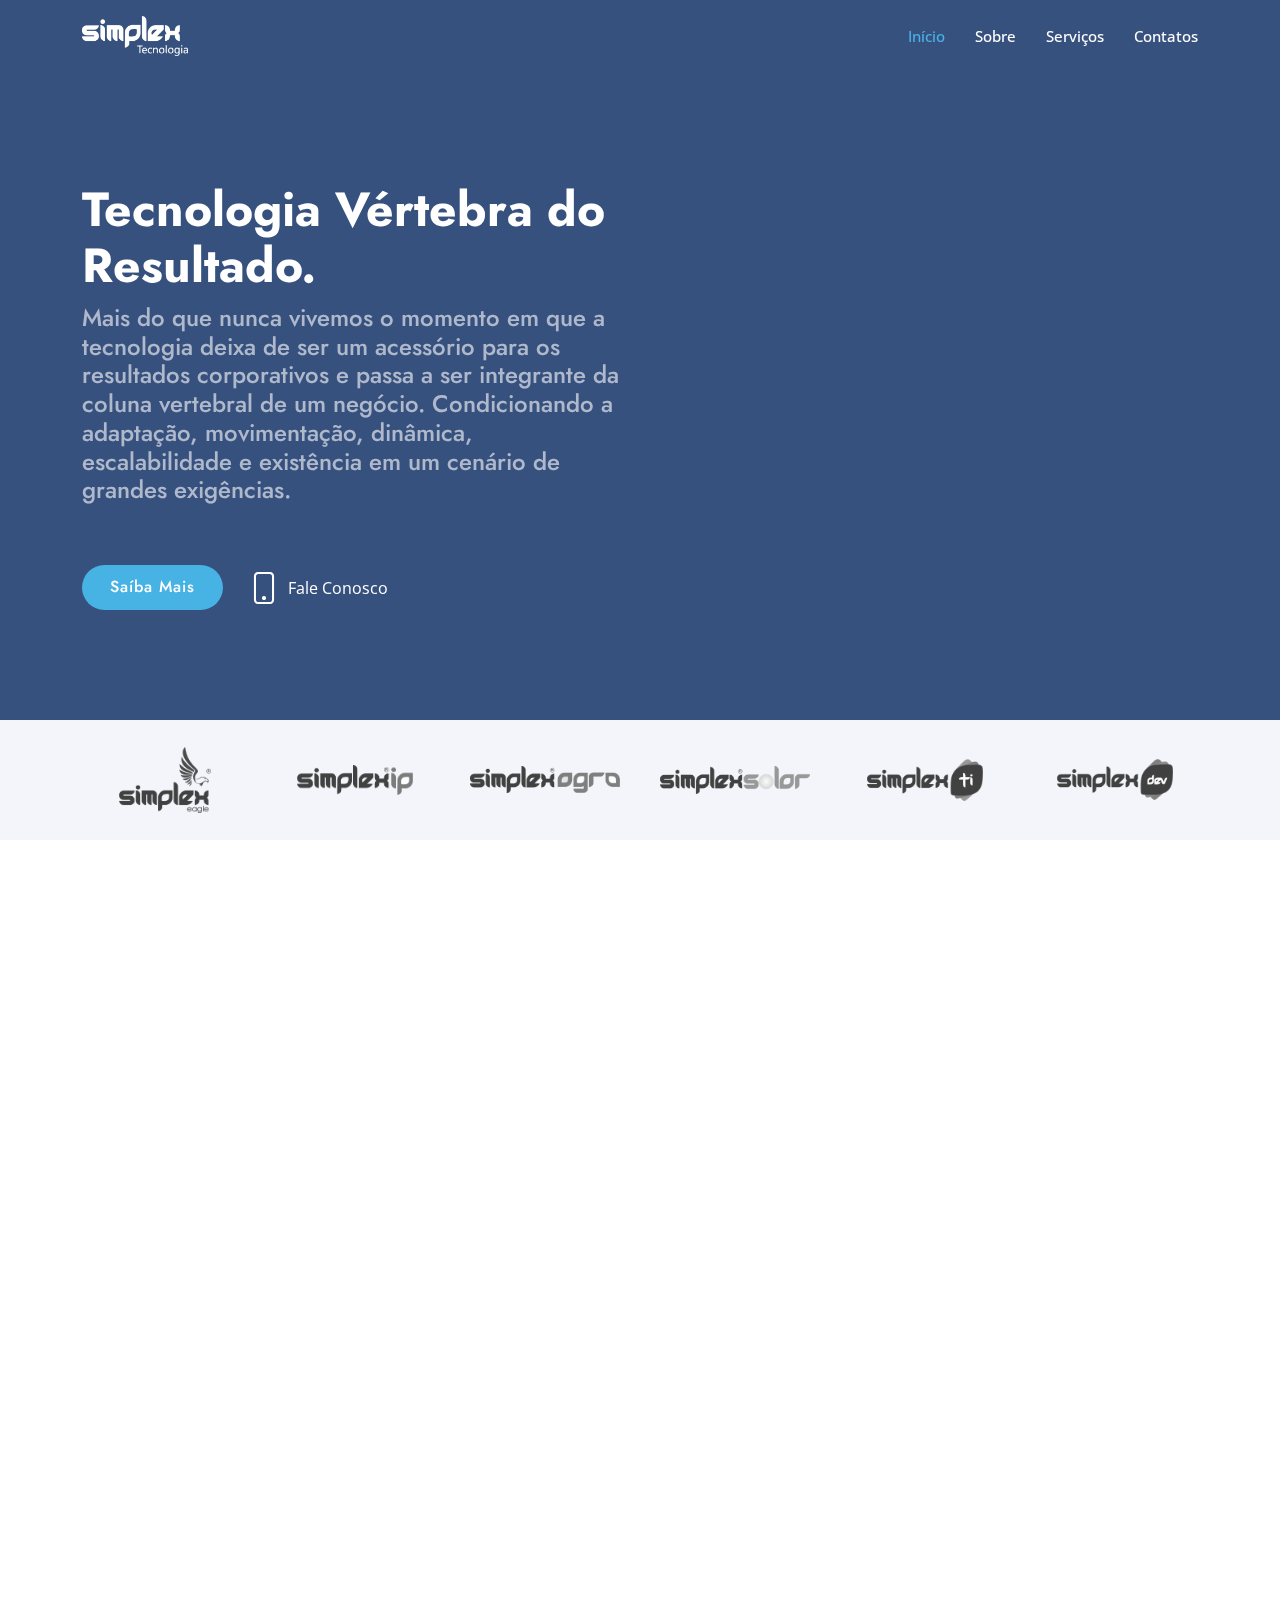
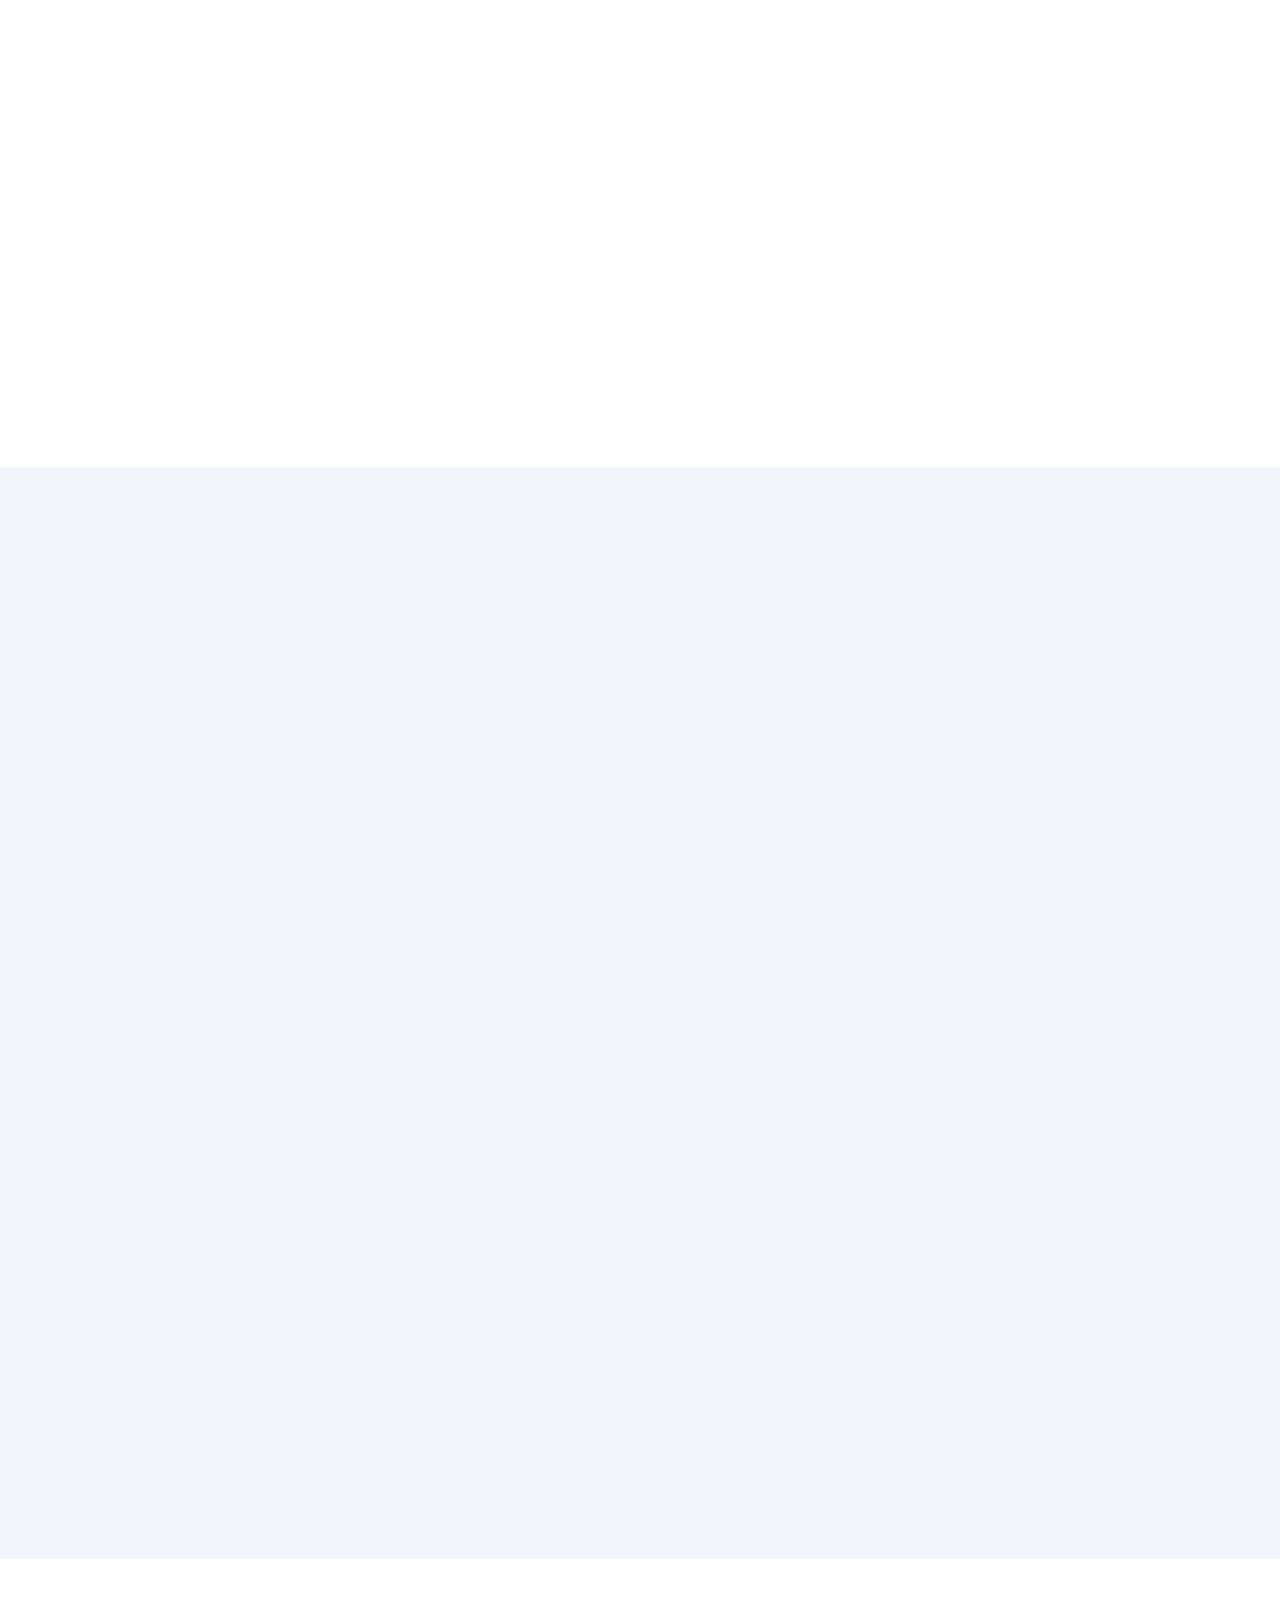
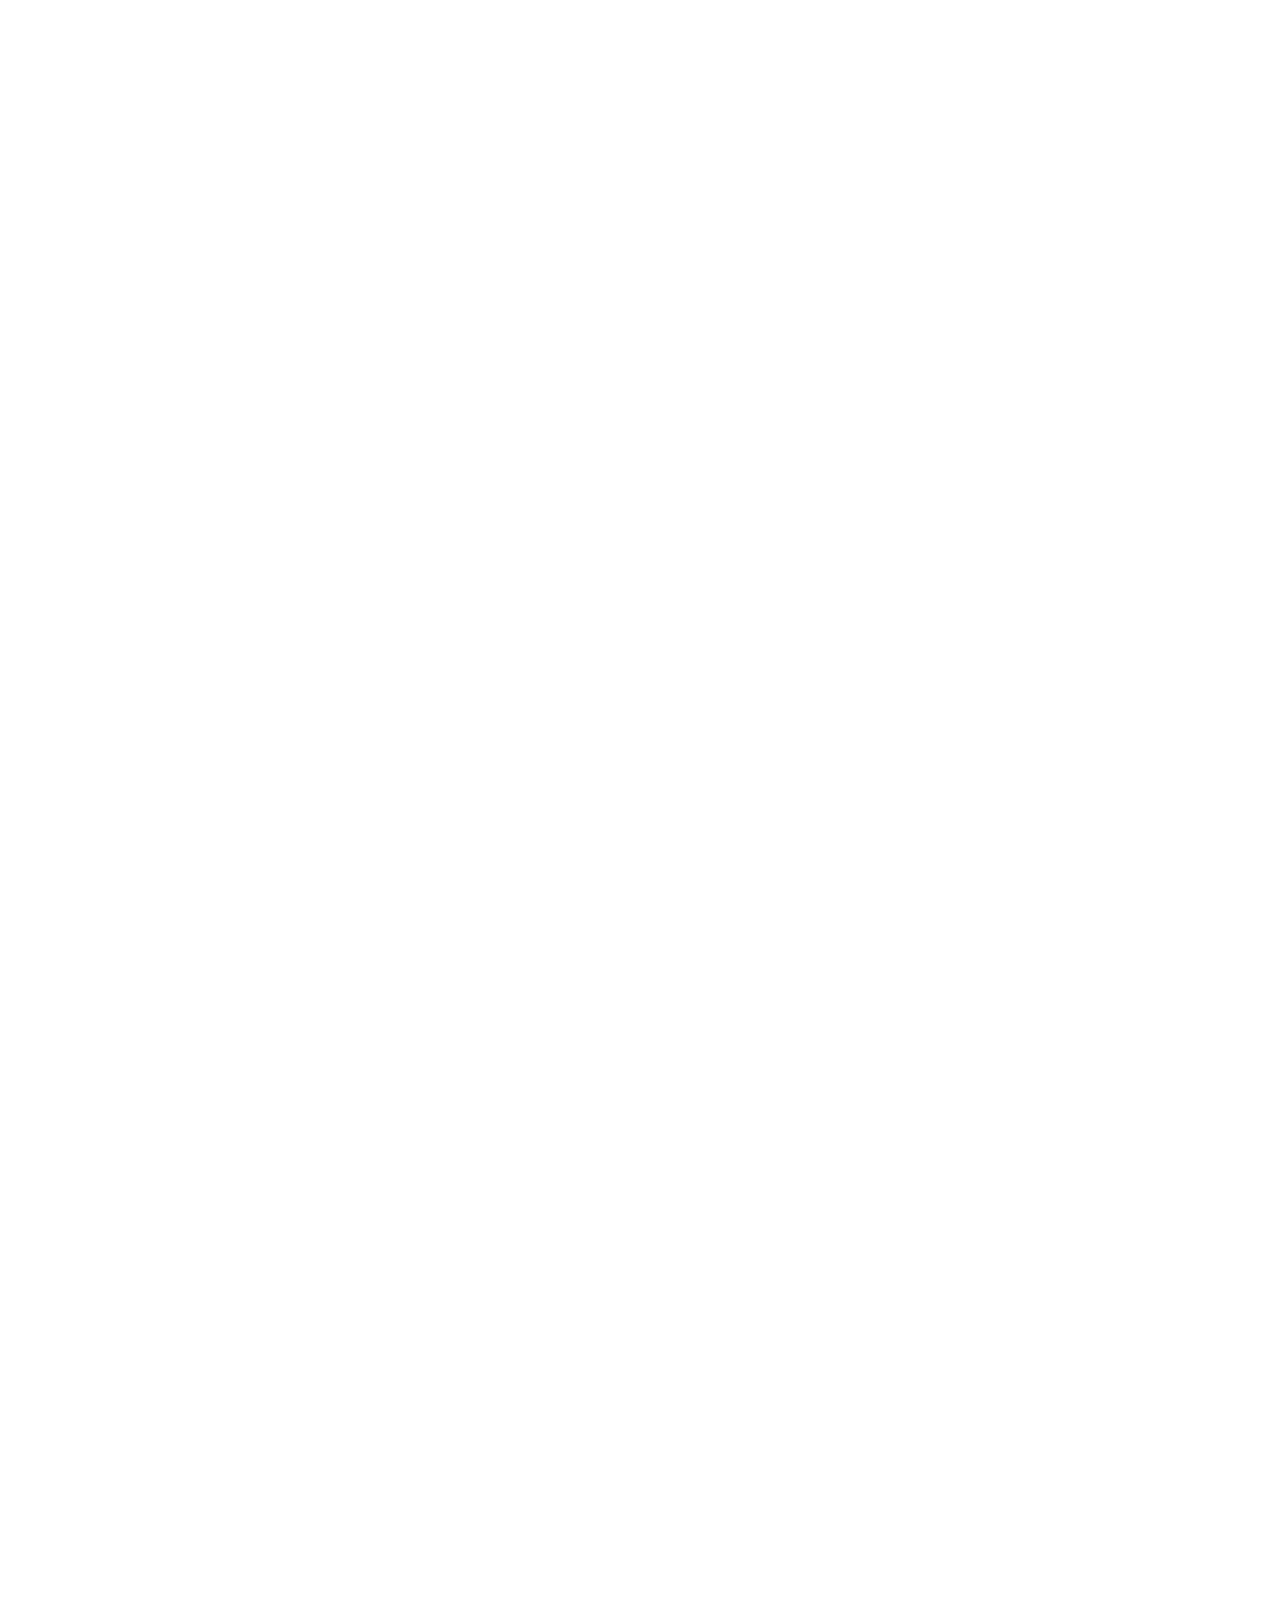
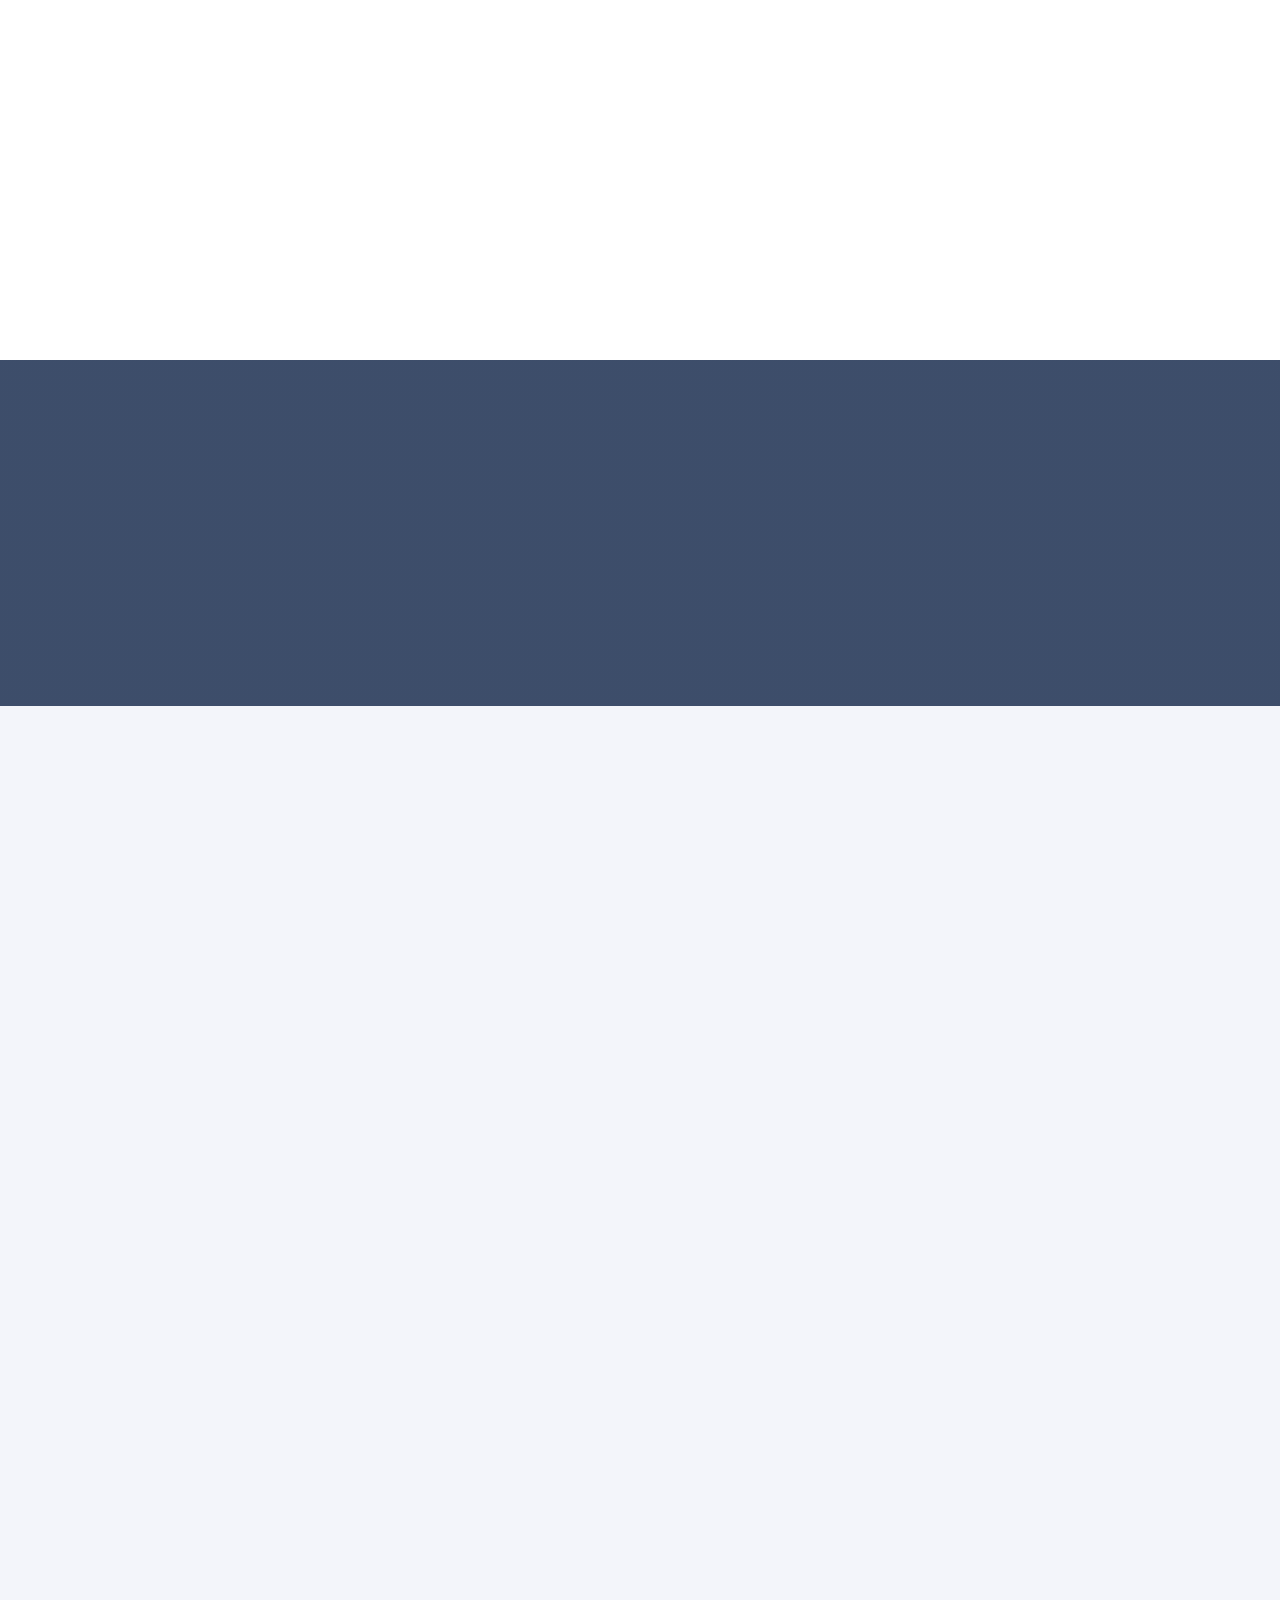
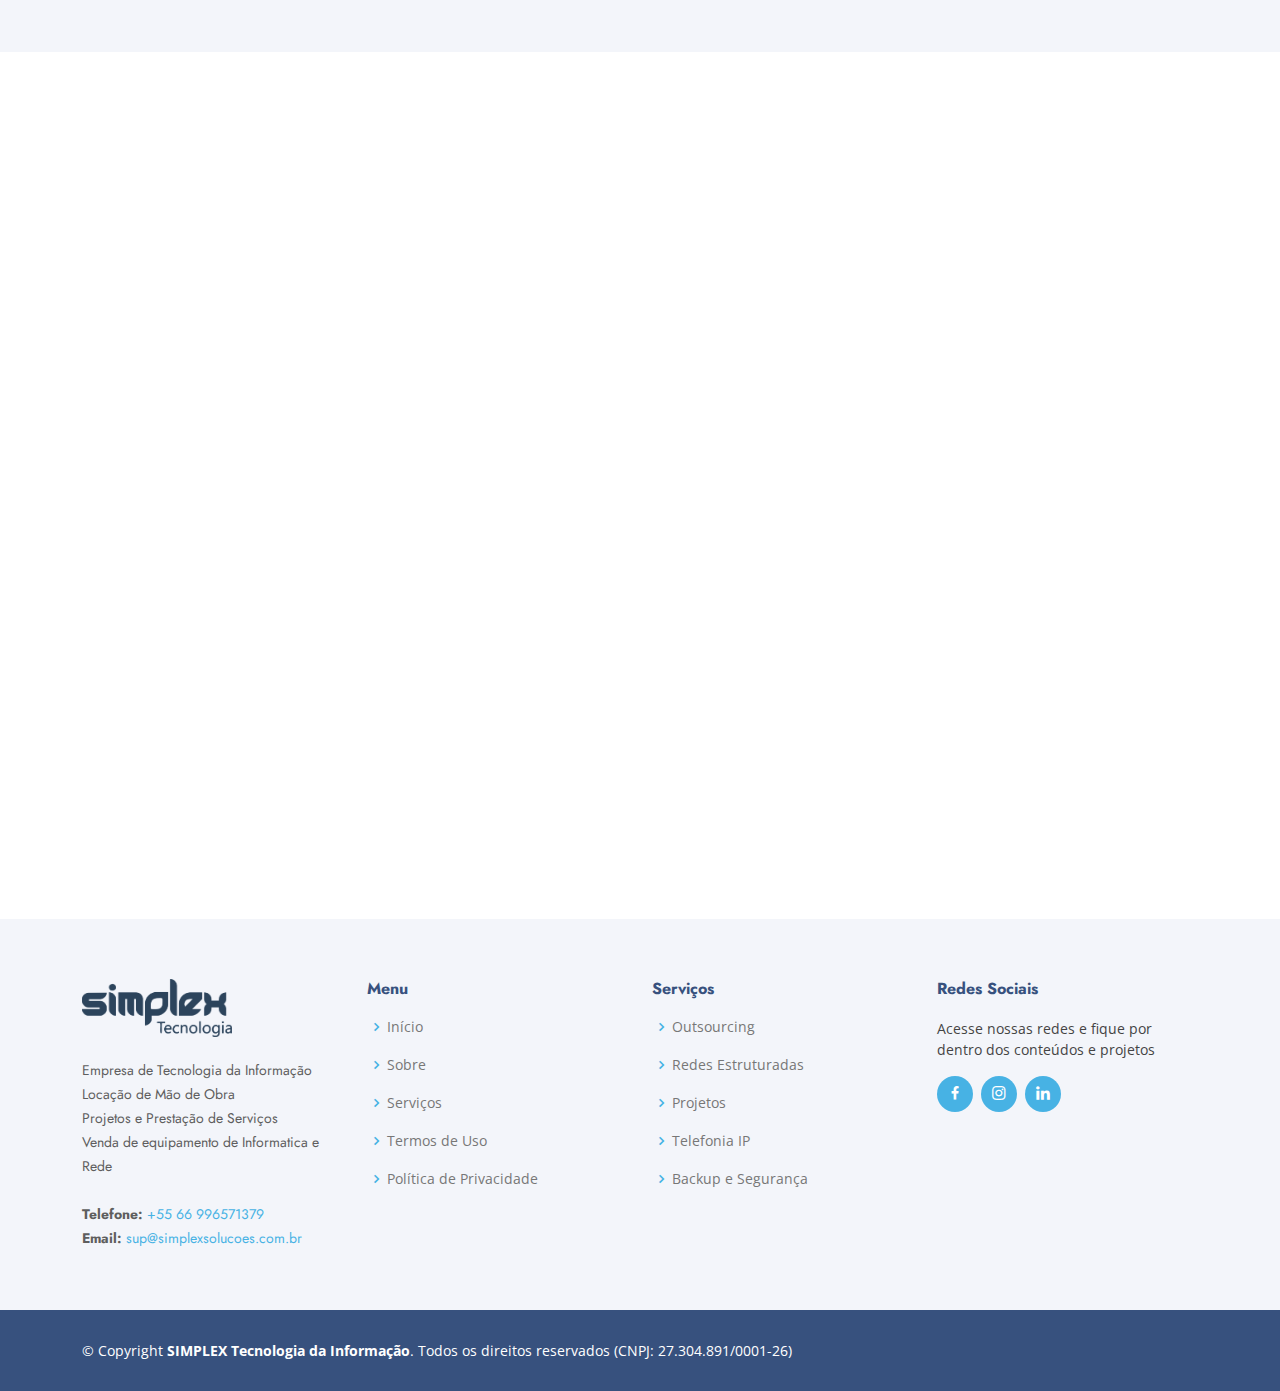
==== commit f6645dee: "teste" ====
--- a/index.html
+++ b/index.html
@@ -474,9 +474,13 @@
             <div class="icon-box" data-aos="fade-up" data-aos-delay="200">
               <div class="icon"><i class="bx bx-file"></i></div>
               <h4 class="title"><a href="">Gestão de Backup</a></h4>
+<<<<<<< HEAD
               <p class="description">
                 Implantação e gestão de ambientes e rotinas de backup local, em fita (DAT) e na nuvem, utilizando serviços da Amazon AWS e Microsoft Azure, para assegurar a proteção e a disponibilidade contínua dos seus dados.                
               </p>
+=======
+              <p class="description">Implantação e gestão de ambientes e rotinas de backup local e em nuvem operando com serviços Amazon AWS e Microsoft Azure.</p>
+>>>>>>> 28b7e33cb03324f6ea72696410c0d997de78c8ad
             </div>
           </div>
 
@@ -554,7 +558,7 @@
           <div class="col-lg-9 text-center text-lg-start">
             <h3>Tecnologia em ação</h3>
             <p> Estamos prontos para te atender, nosso portifólio contempla 
-              diversas experiências e conhecimento que podem elever a produtividade no seu negócio,
+              diversas experiências e conhecimento que podem elevar a produtividade no seu negócio,
               entre em contato agora via WhatsApp e tire suas dúvidas:</p>
           </div>
           <div class="col-lg-3 cta-btn-container text-center">
@@ -699,9 +703,9 @@
                 Porque contratar uma empresa de TI ao invés de um profissional CLT? <i class="bx bx-chevron-down icon-show"></i><i class="bx bx-chevron-up icon-close"></i></a>
               <div id="faq-list-5" class="collapse" data-bs-parent=".faq-list">
                 <p>
-                  No mercado atual a contratação de uma empresa de Tecnologia é beneficio em diversos fatores, além de redução de custos e da insegurança de estabilidade de um colaborador, uma empresa de TI se responsabiliza juridicamente pela operação e por serviços no qual foram contratados, alguns pontos importantes:
+                  No mercado atual a contratação de uma empresa de Tecnologia é benefício em diversos fatores, além de redução de custos e da insegurança de estabilidade de um colaborador, uma empresa de TI se responsabiliza juridicamente pela operação e por serviços no qual foram contratados, alguns pontos importantes:
                  <br>
-                    <br><span>A</span> Sem custos com contração e rescisões;
+                    <br><span>A</span> Sem custos com contratação e rescisões;
                     <br><span>B</span> Continuidade de projetos;                   
                     <br><span>C</span> Capacidade multidisciplinar de conhecimento e operação;
                     <br><span>D</span> Prestação de serviço baseada no resultado operacional;
@@ -732,21 +736,25 @@
               <div class="address">
                 <i class="bi bi-geo-alt"></i>
                 <h4>Localização</h4>
-                <p>Rua das Jaboticabeiras, 1305, Sinop/MT, CEP: 78556-696</p>
+                <p>Rua dos Cajueiros, 1832, Sinop/MT, CEP: 78550-162</p>
               </div>
 
               <div class="email">
                 <i class="bi bi-envelope"></i>
                 <h4>Email:</h4>
-                <p>sup@simplexsolucoes.com.br</p>
+                <p>
+                 <a href="mailto:sup@simplexsolucoes.com.br">sup@simplexsolucoes.com.br</a>
+                </p>
               </div>
 
               <div class="phone">
                 <i class="bi bi-phone"></i>
                 <h4>Fone:</h4>
-                <p>+55 66 99657-1379</p>
-              </div>
-              <iframe src="https://www.google.com/maps/embed?pb=!1m18!1m12!1m3!1d3904.352060635792!2d-55.52085567724917!3d-11.880555215106554!2m3!1f0!2f0!3f0!3m2!1i1024!2i768!4f13.1!3m3!1m2!1s0x93a77fb8fd92a831%3A0xa6f1ff5290ef2a80!2sR.%20das%20Jaboticabeira%2C%201305%20-%20Jardim%20Jacarandas%2C%20Sinop%20-%20MT%2C%2078557-703!5e0!3m2!1spt-BR!2sbr!4v1660653647721!5m2!1spt-BR!2sbr" width="100%" height="290px" style="border:0;" allowfullscreen="" loading="lazy" referrerpolicy="no-referrer-when-downgrade"></iframe>
+                <p>
+                <a href="tel:+5566996571379">+55 66 99657-1379</a>
+              </p>
+              </div>
+              <iframe src="https://www.google.com/maps/embed?pb=!1m18!1m12!1m3!1d3904.8127503036358!2d-55.5097248!3d-11.8483771!2m3!1f0!2f0!3f0!3m2!1i1024!2i768!4f13.1!3m3!1m2!1s0x93a7801ecb0ac1e9%3A0x8e91e06efbd57b2c!2sR.%20dos%20Cajueiros%2C%201832%20-%20St.%20Comercial%2C%20Sinop%20-%20MT%2C%2078550-162!5e0!3m2!1spt-BR!2sbr!4v1676319130081!5m2!1spt-BR!2sbr" width="100%" height="290" style="border:0;" allowfullscreen="" loading="lazy" referrerpolicy="no-referrer-when-downgrade"></iframe>
             </div>
 
           </div>
@@ -814,10 +822,10 @@
             <p>
               Empresa de Tecnologia da Informação <br>
               Locação de Mão de Obra<br>
-              Projetos e Prestão de Serviços <br>
+              Projetos e Prestação de Serviços <br>
               Venda de equipamento de Informatica e Rede <br><br>
-              <strong>Telefone:</strong> +55 66 996571379<br>
-              <strong>Email:</strong> sup@simplexsolucoes.com.br<br>
+              <strong>Telefone:</strong> <a href="tel:+5566996571379"> +55 66 996571379</a><br>
+              <strong>Email:</strong> <a href="mailto:sup@simplexsolucoes.com.br"> sup@simplexsolucoes.com.br</a><br>
             </p>
           </div>
 
@@ -845,7 +853,7 @@
 
           <div class="col-lg-3 col-md-6 footer-links">
             <h4>Redes Sociais</h4>
-            <p>Acesse nossas rede e fique por dentro de nossos conteúdos e projetos</p>
+            <p>Acesse nossas redes e fique por dentro dos conteúdos e projetos</p>
             <div class="social-links mt-3">
               <a href="https://www.facebook.com/simplexsolucoes" class="facebook"><i class="bx bxl-facebook"></i></a>
               <a href="https://www.instagram.com/simplexsolucoes/" class="instagram"><i class="bx bxl-instagram"></i></a>
--- a/assets/css/style.css
+++ b/assets/css/style.css
@@ -1344,7 +1344,19 @@
   box-shadow: 0px 0 30px rgba(55, 81, 126, 0.08);
 }
 
+.portifolio-info-img {
+  z-index: 4;
+  display: block;
+  margin-left: auto;
+  margin-right: auto;
+  width: 70%;
+  margin-bottom: 5%;
+   
+}
+
 .portfolio-details .portfolio-info h3 {
+  border-top: 1px solid #eee;
+  padding-top: 20px;
   font-size: 22px;
   font-weight: 700;
   margin-bottom: 20px;
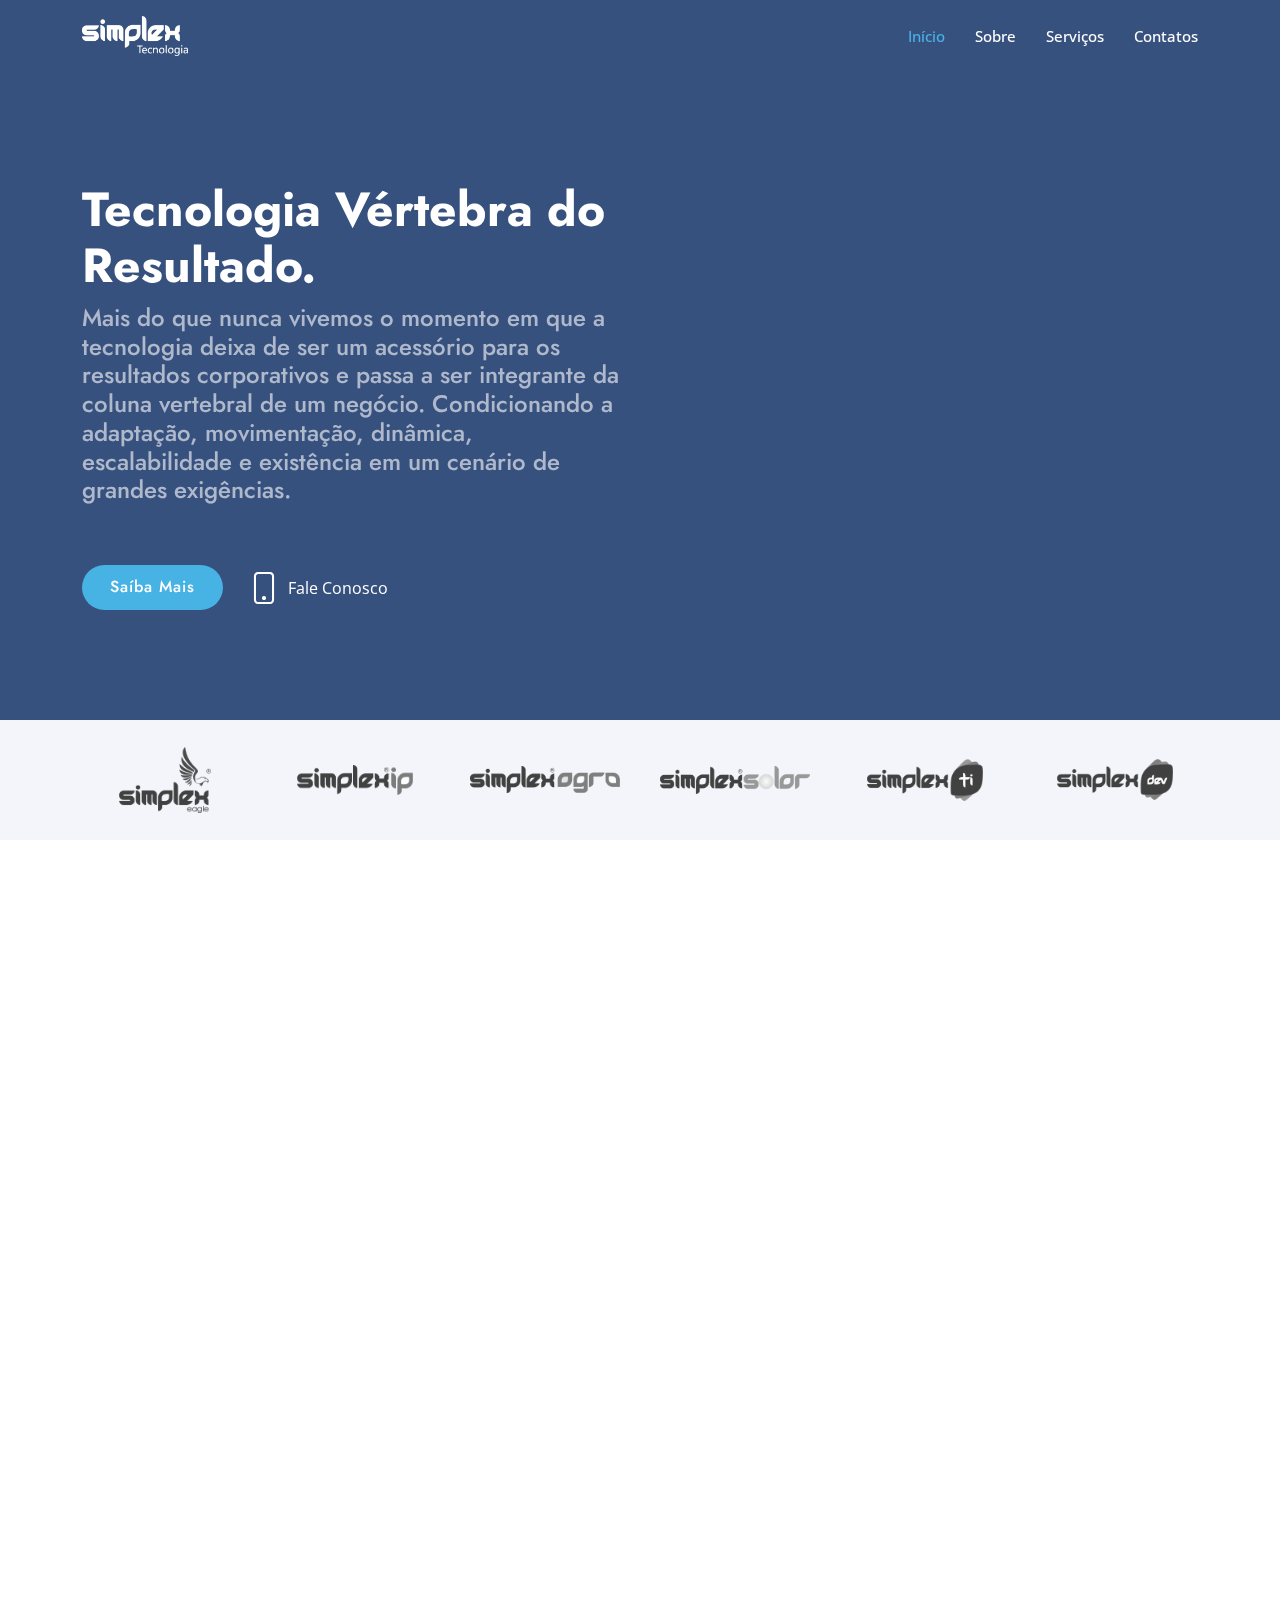
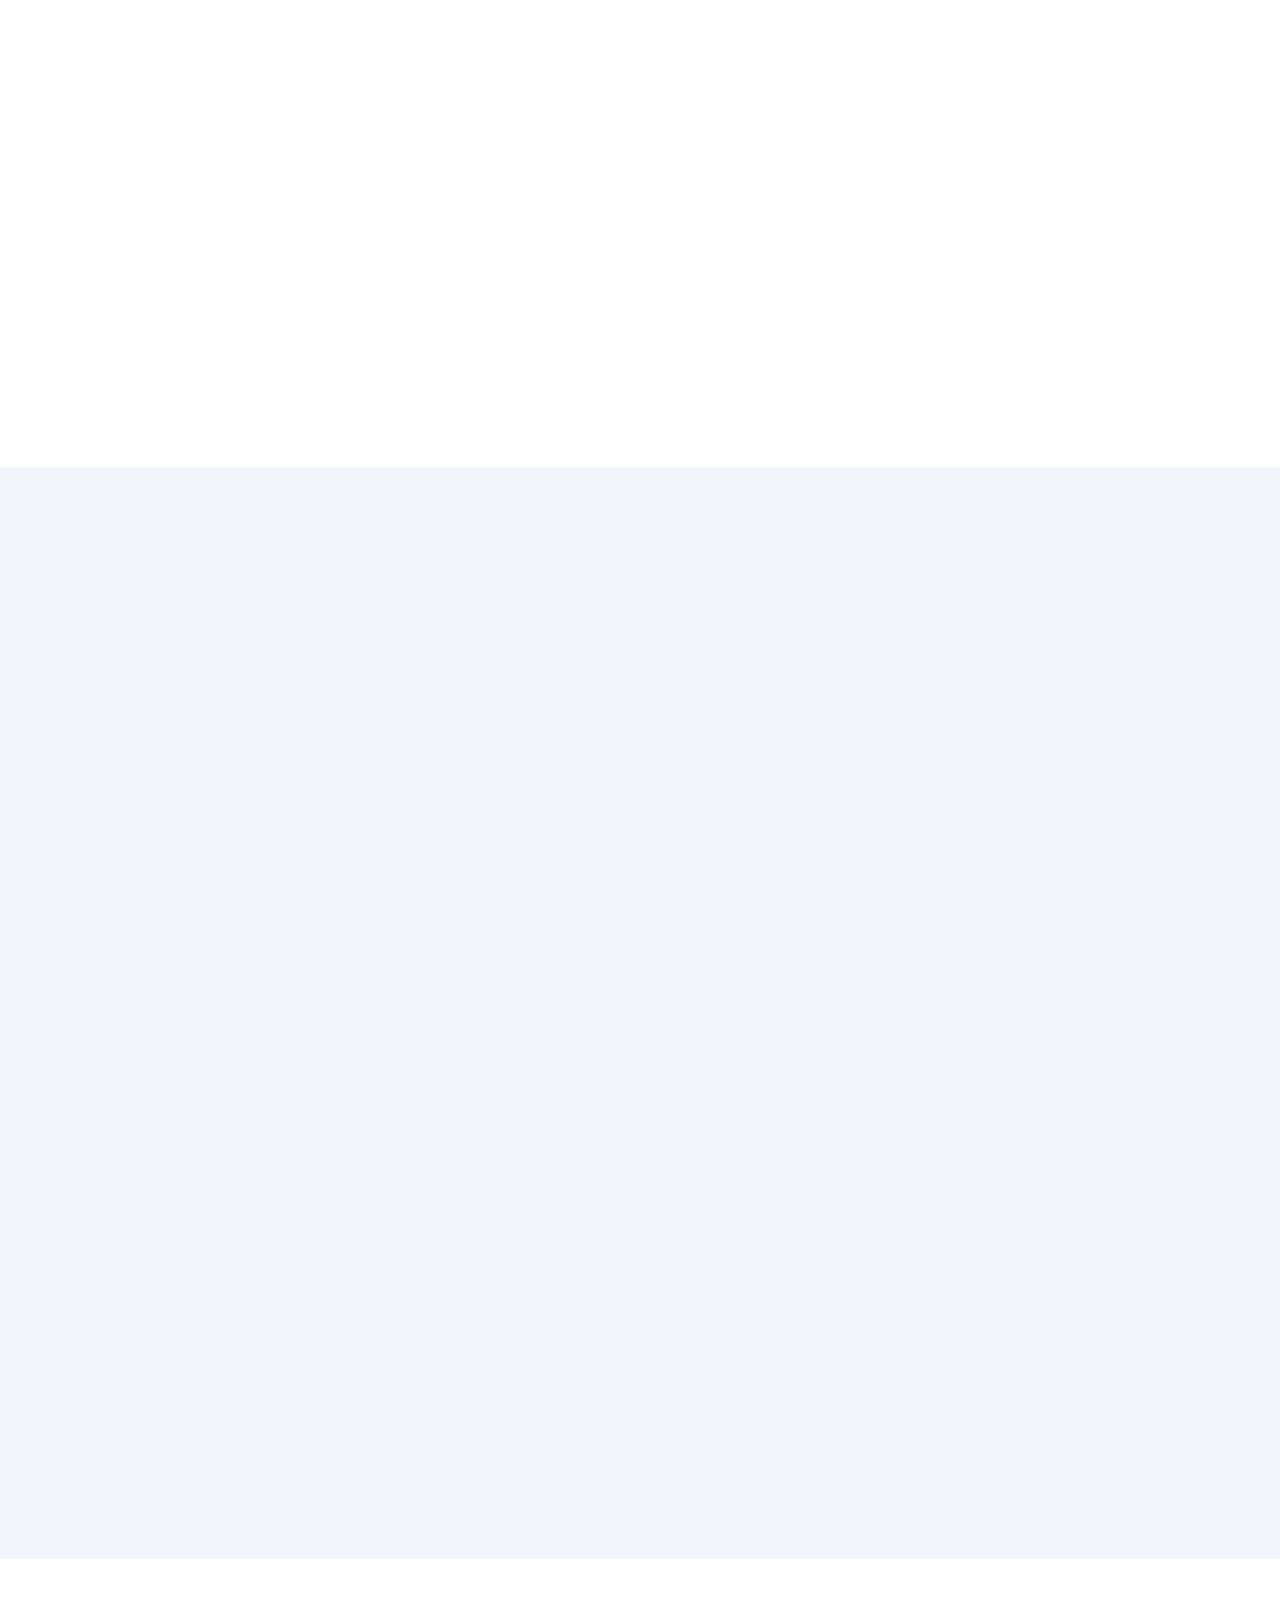
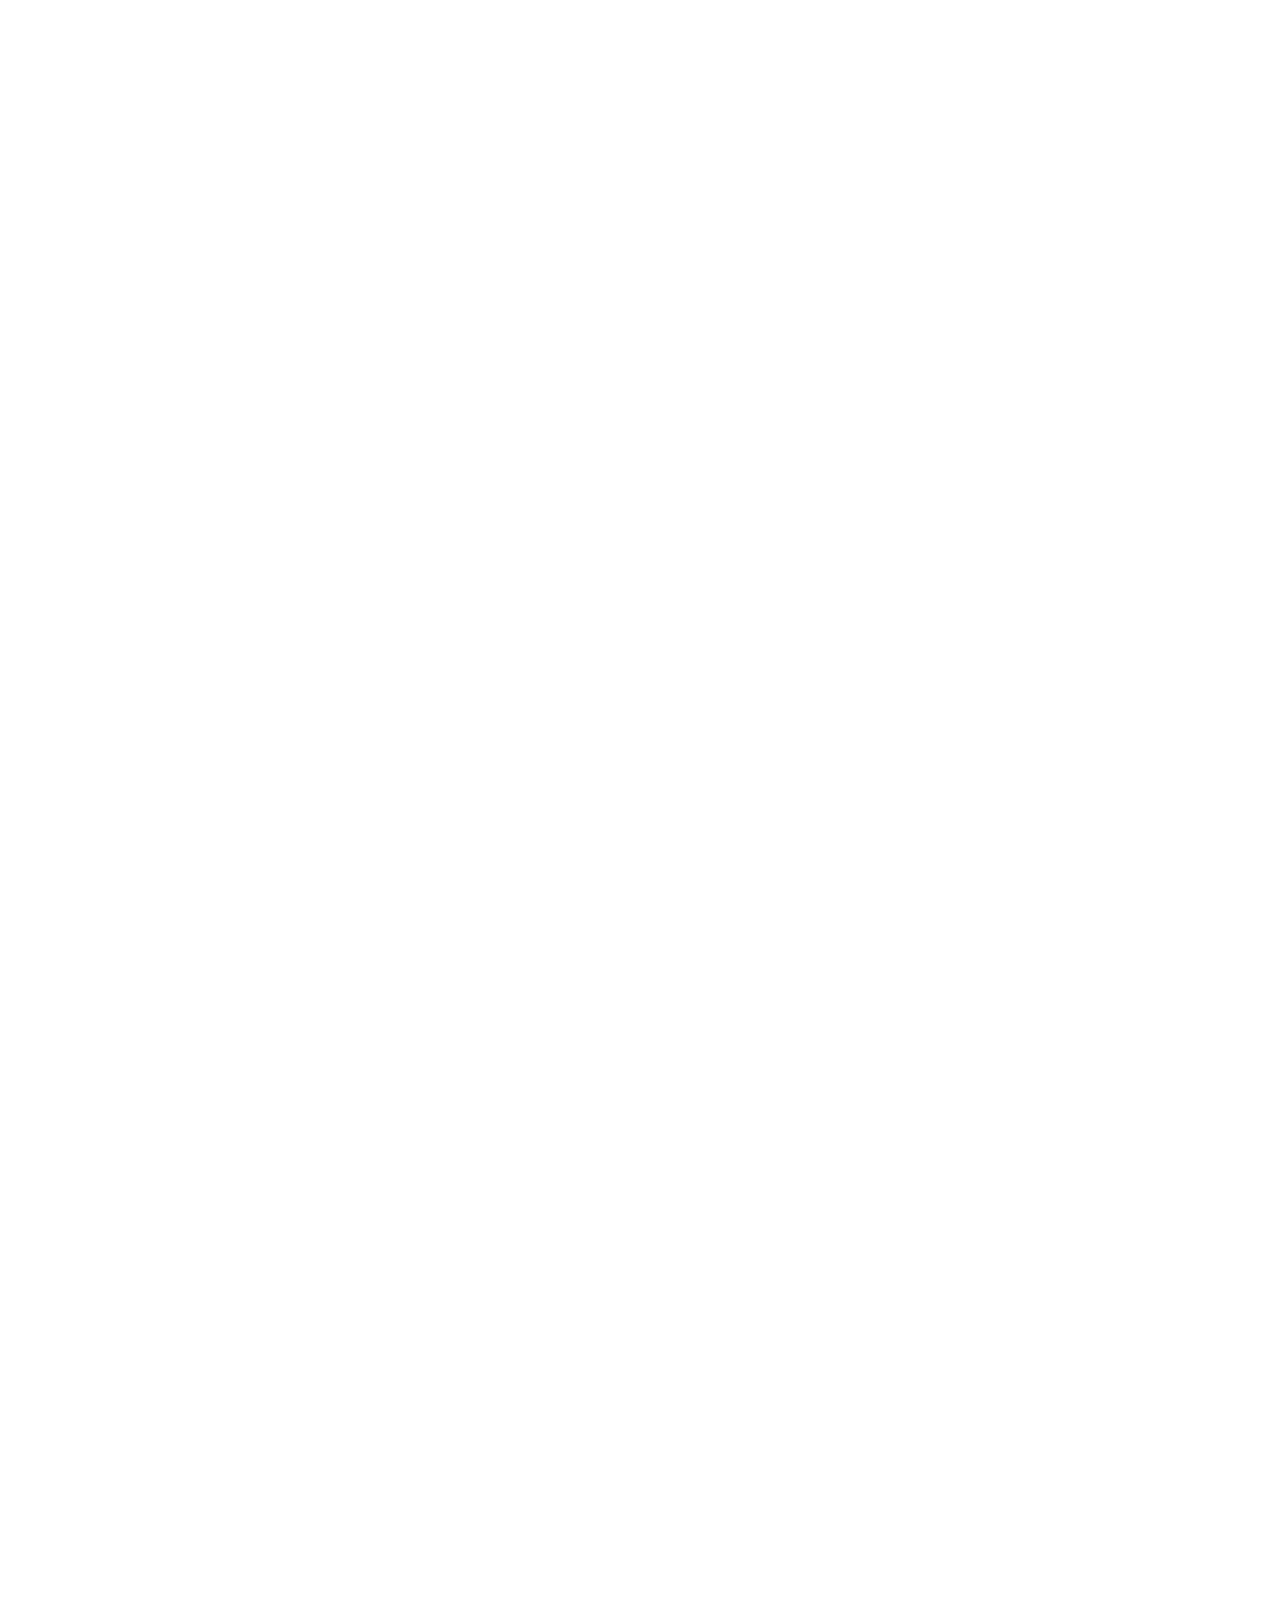
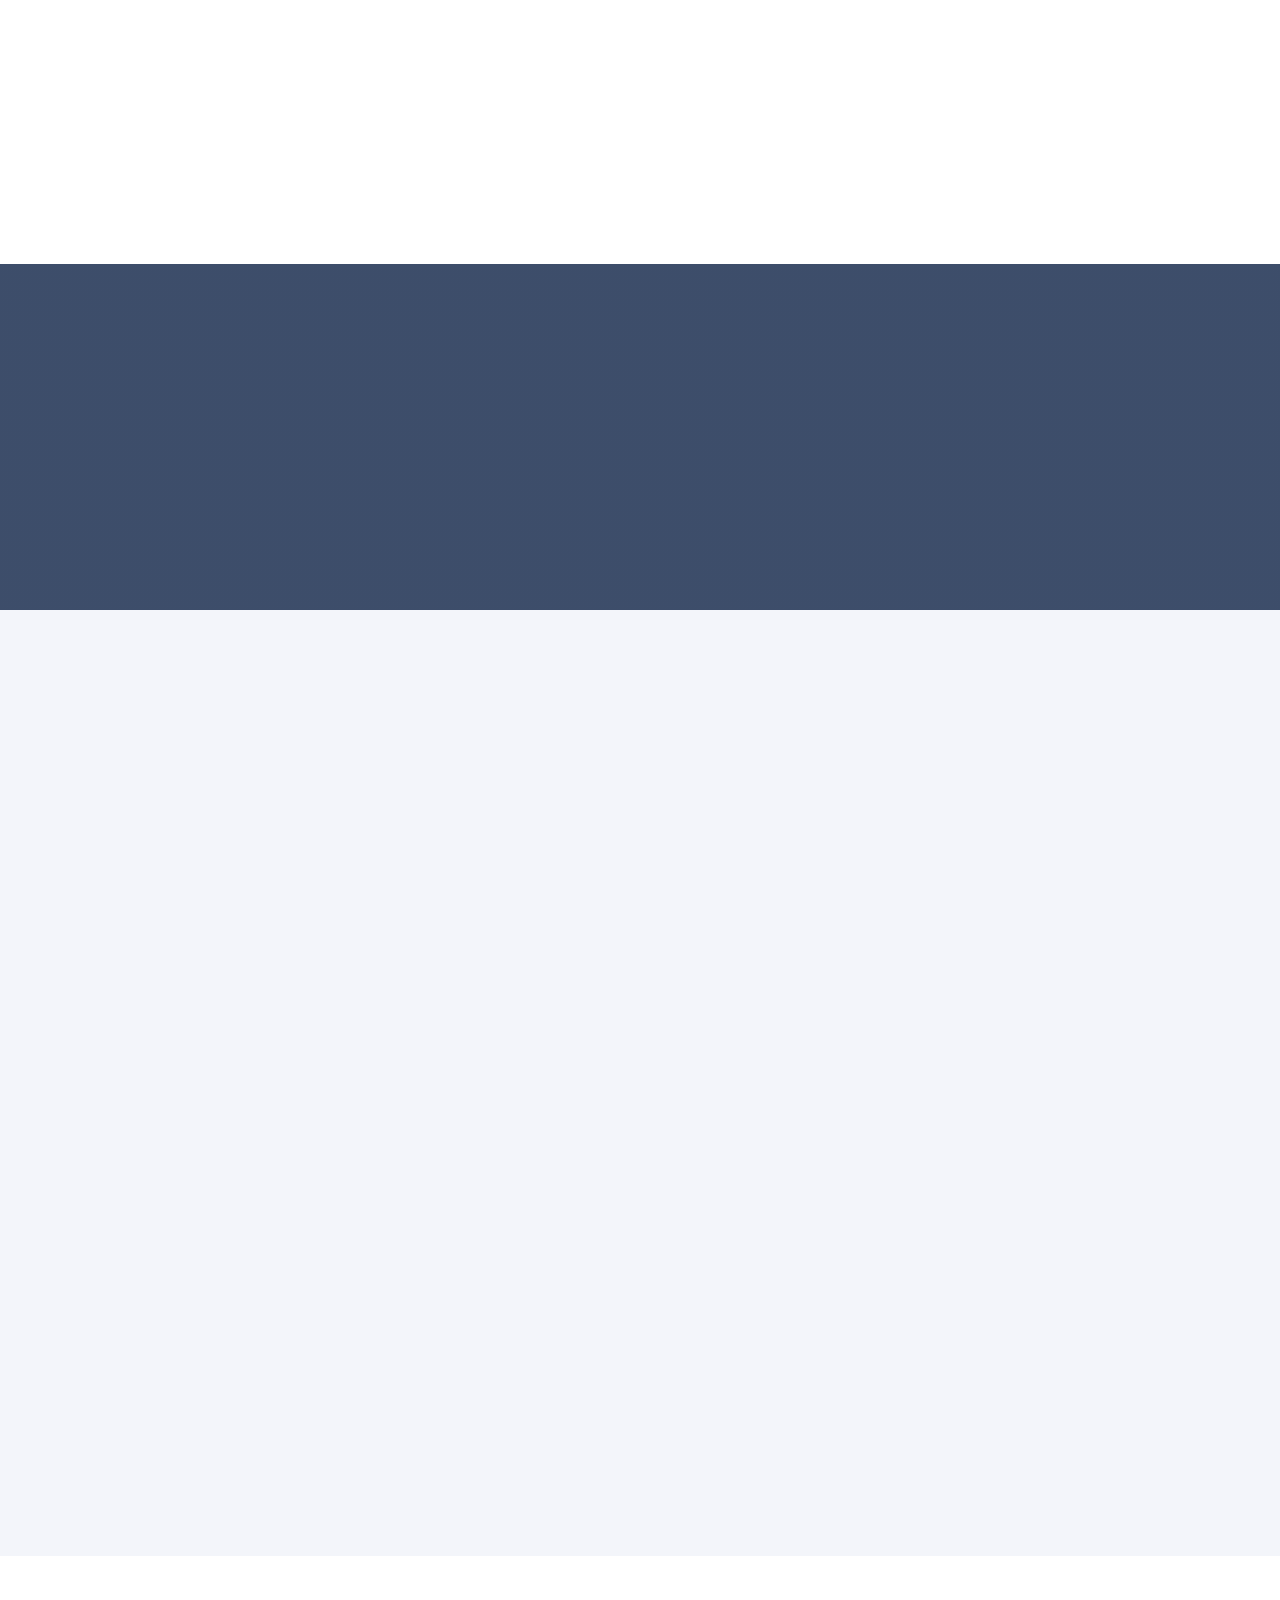
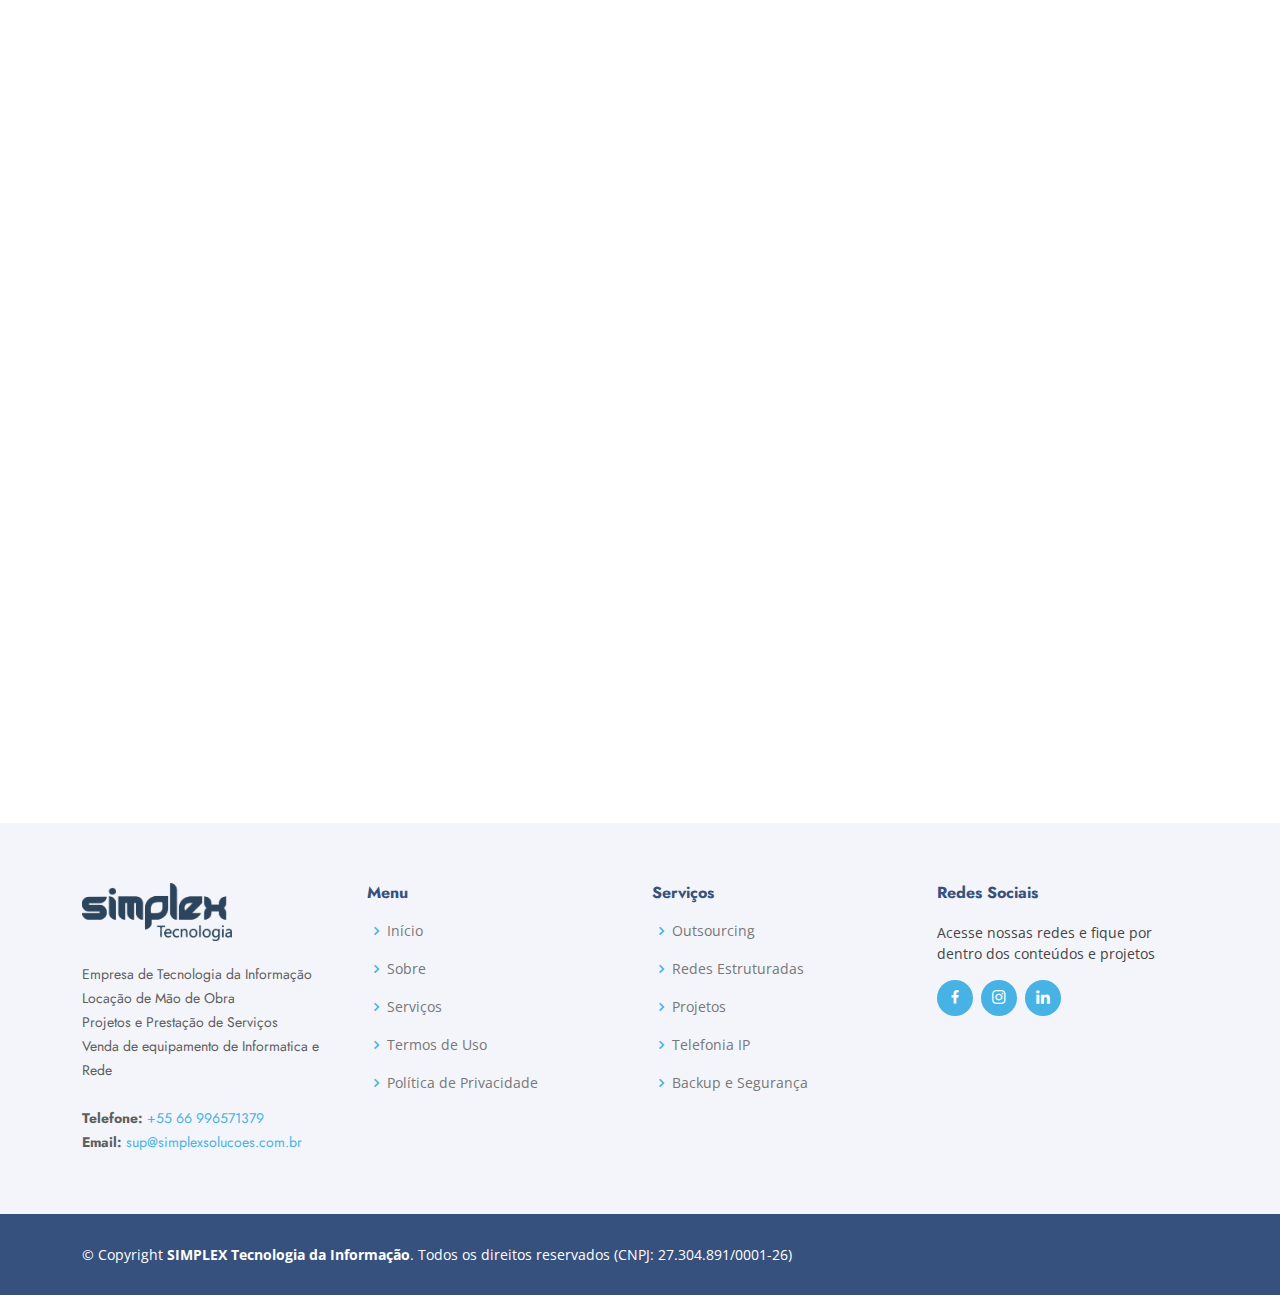
==== commit 32974687: "erro git" ====
--- a/index.html
+++ b/index.html
@@ -474,13 +474,11 @@
             <div class="icon-box" data-aos="fade-up" data-aos-delay="200">
               <div class="icon"><i class="bx bx-file"></i></div>
               <h4 class="title"><a href="">Gestão de Backup</a></h4>
-<<<<<<< HEAD
               <p class="description">
                 Implantação e gestão de ambientes e rotinas de backup local, em fita (DAT) e na nuvem, utilizando serviços da Amazon AWS e Microsoft Azure, para assegurar a proteção e a disponibilidade contínua dos seus dados.                
               </p>
-=======
+
               <p class="description">Implantação e gestão de ambientes e rotinas de backup local e em nuvem operando com serviços Amazon AWS e Microsoft Azure.</p>
->>>>>>> 28b7e33cb03324f6ea72696410c0d997de78c8ad
             </div>
           </div>
 
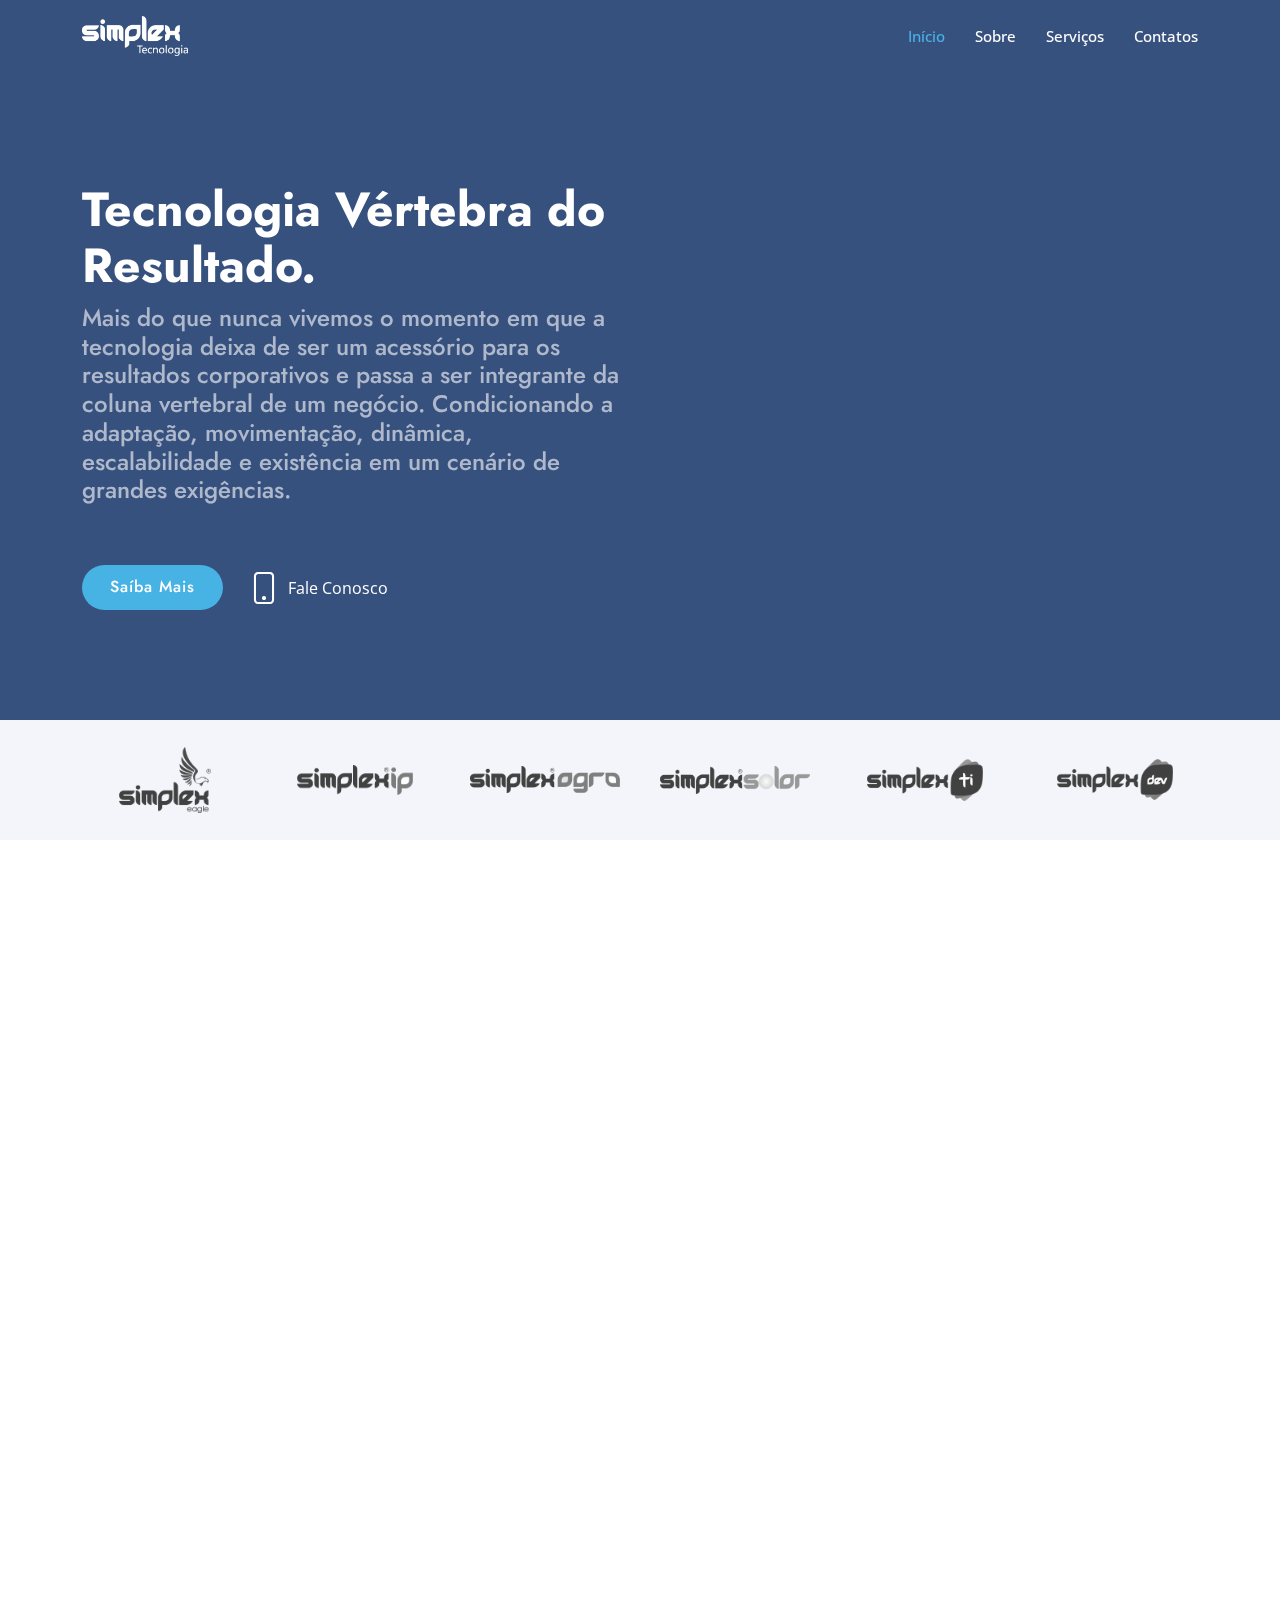
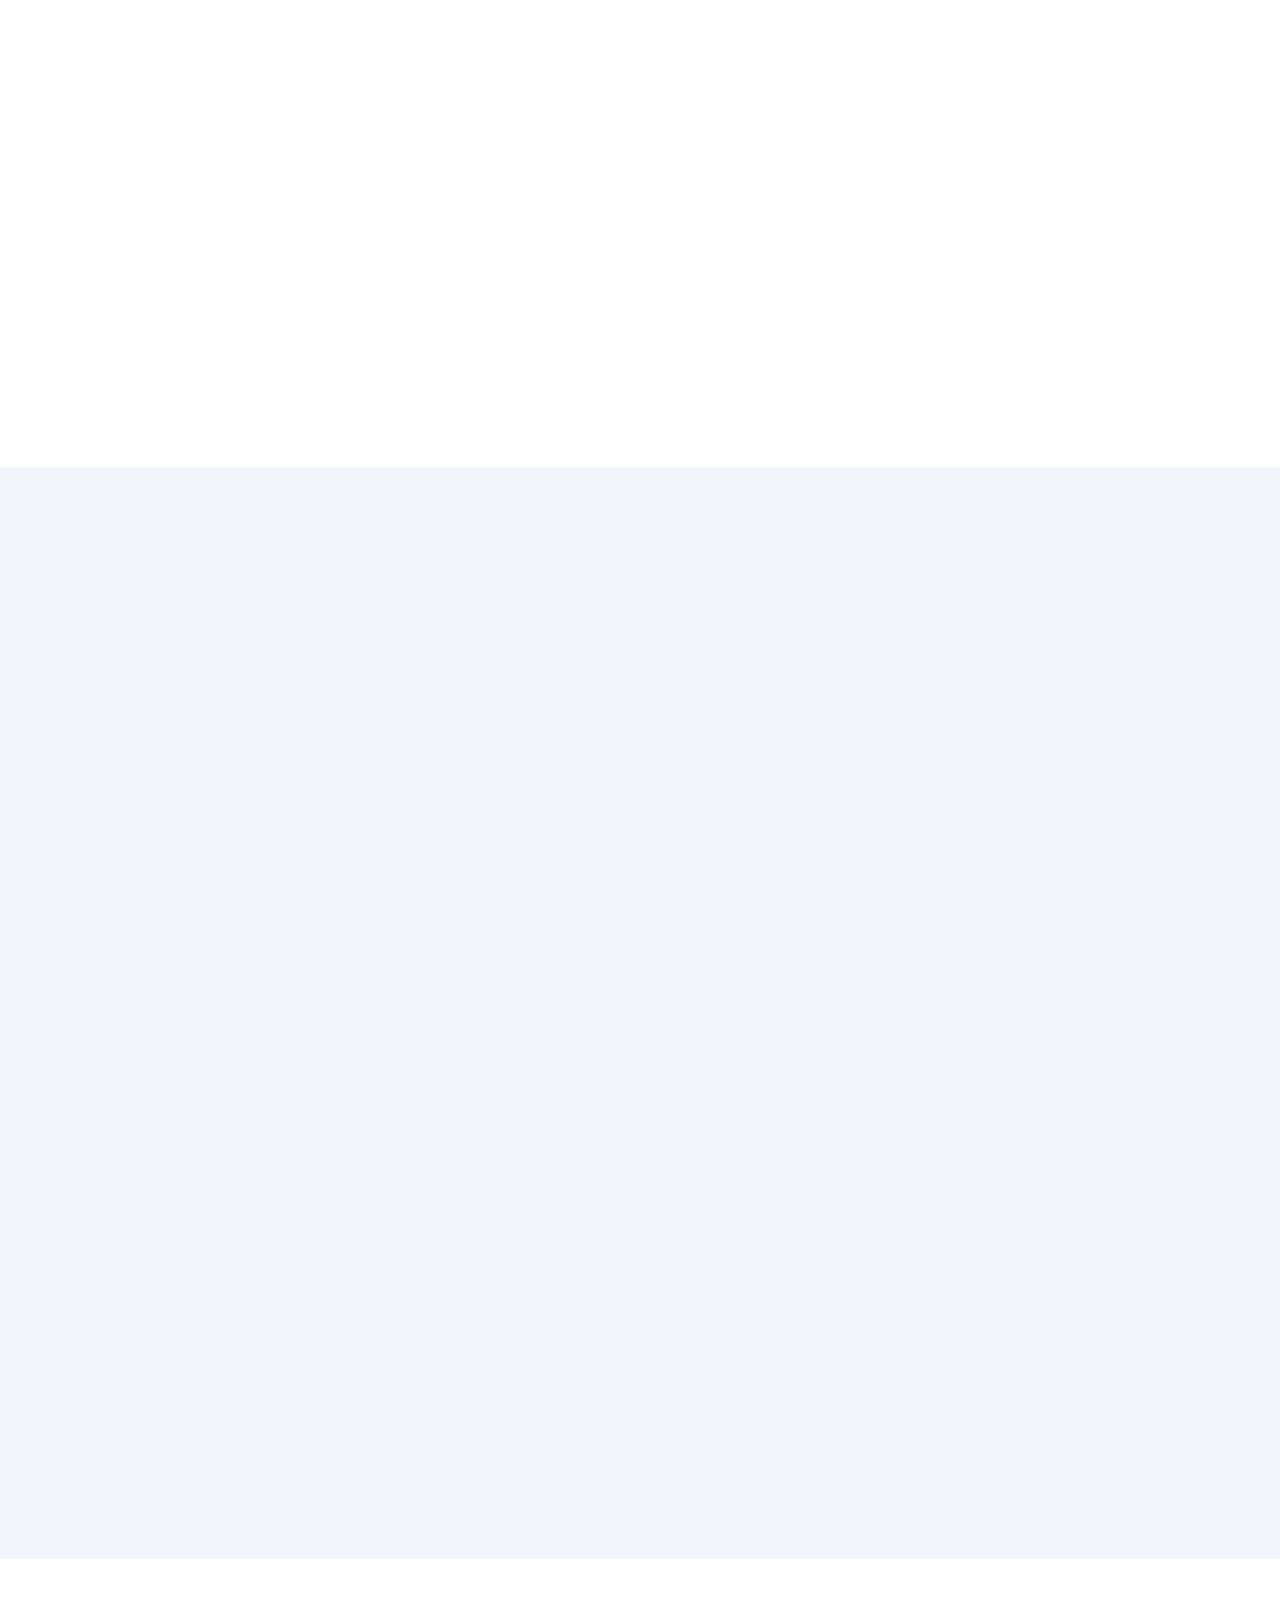
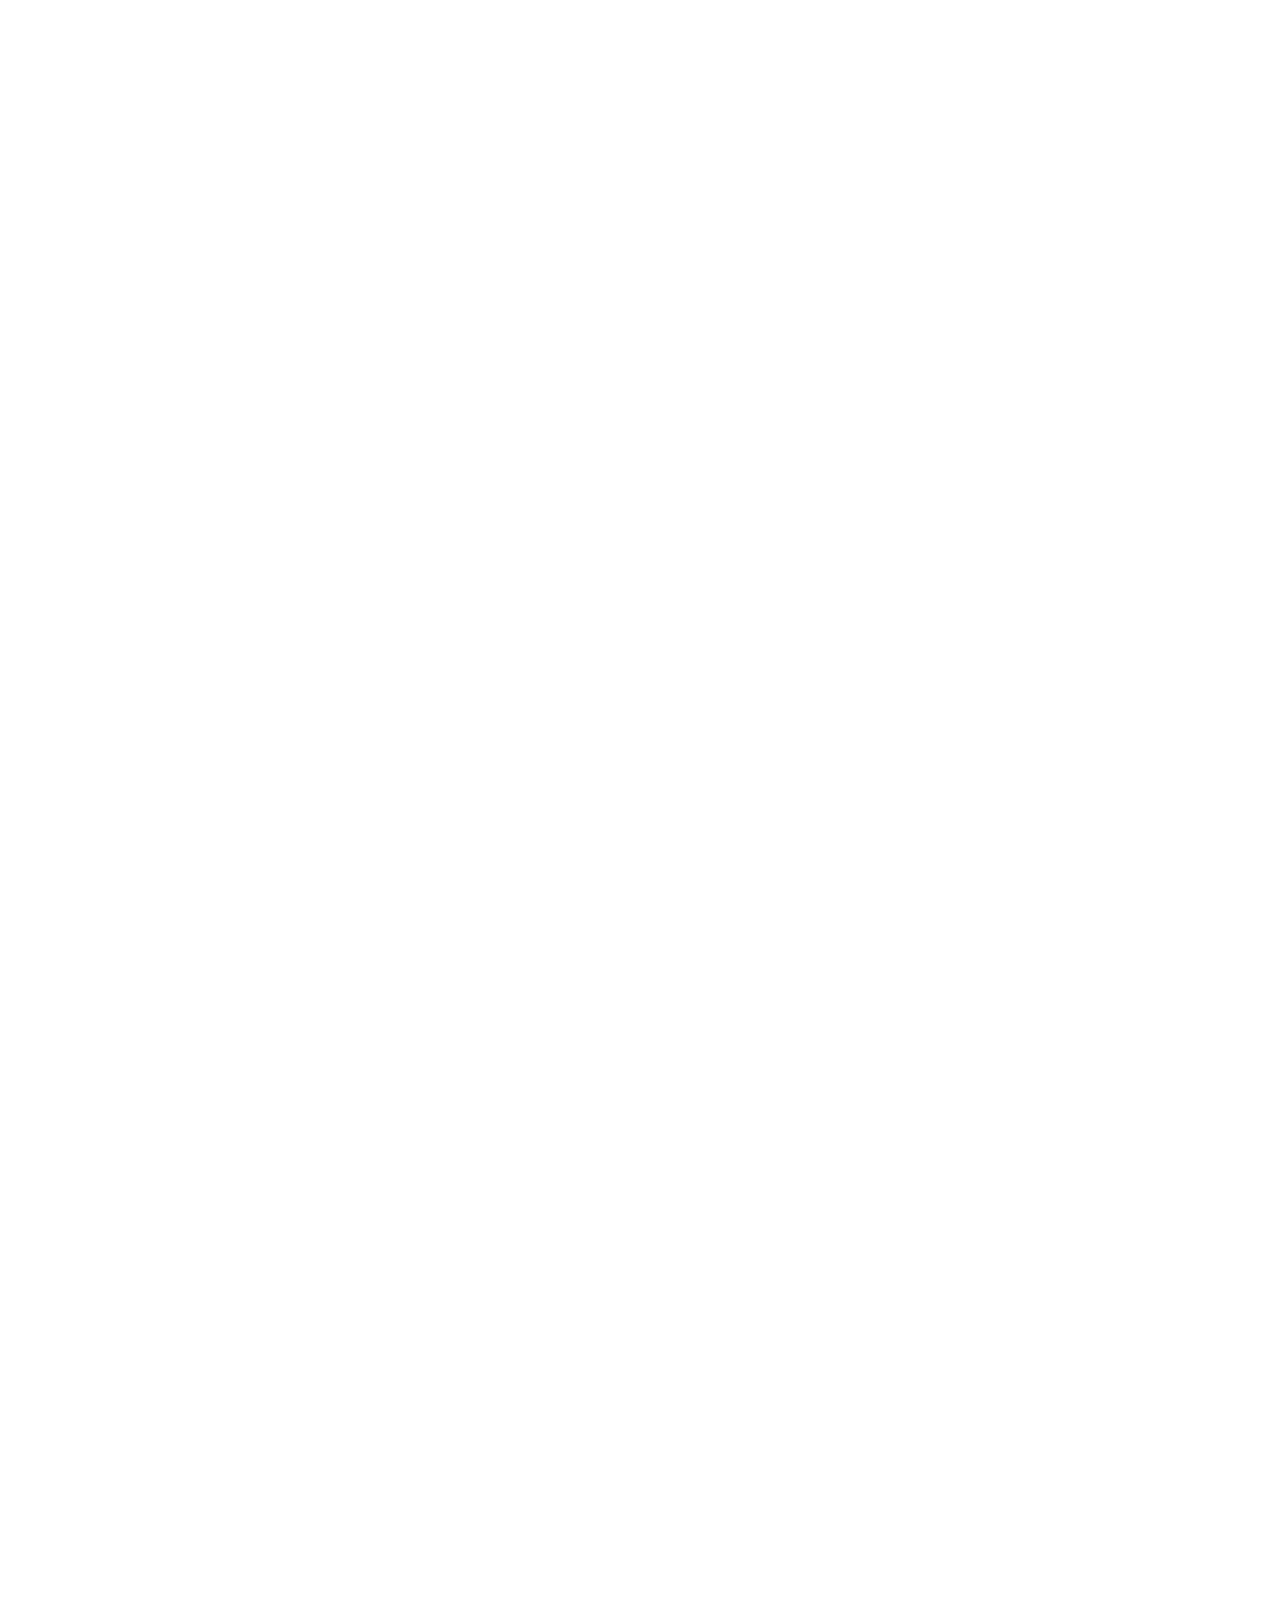
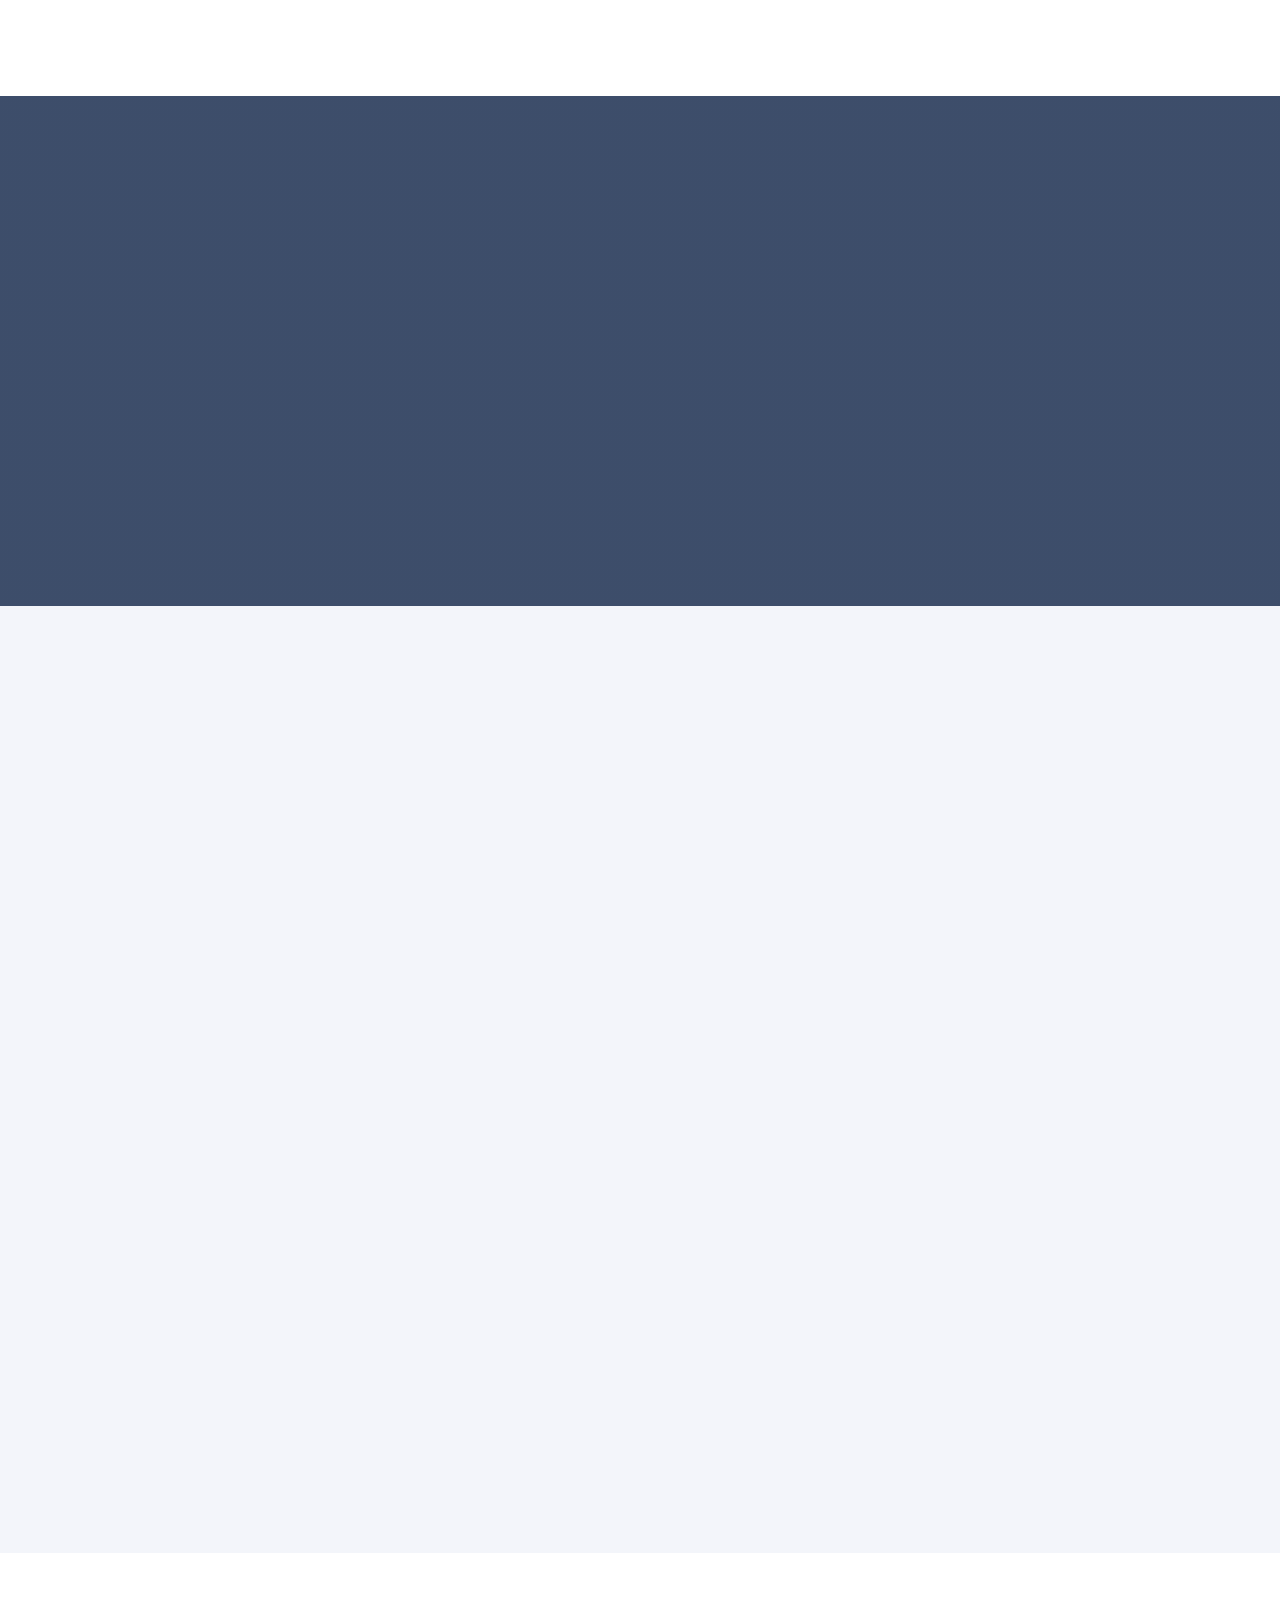
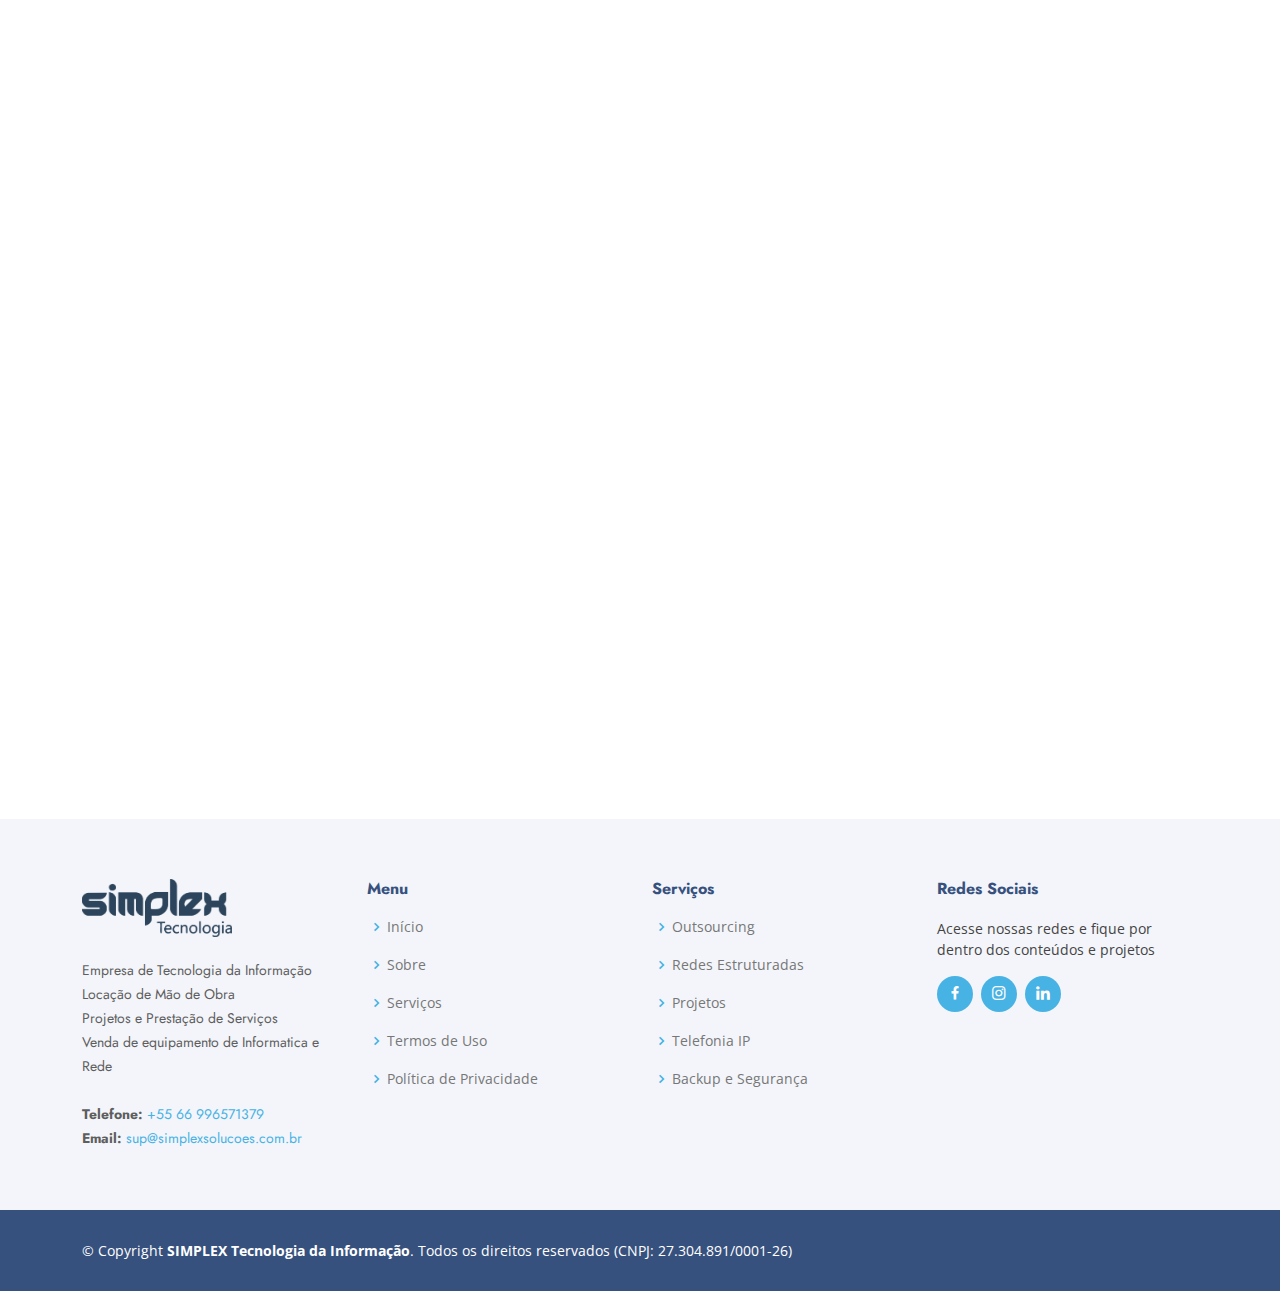
==== commit fa7b1d6c: "eagle_section" ====
--- a/index.html
+++ b/index.html
@@ -477,8 +477,6 @@
               <p class="description">
                 Implantação e gestão de ambientes e rotinas de backup local, em fita (DAT) e na nuvem, utilizando serviços da Amazon AWS e Microsoft Azure, para assegurar a proteção e a disponibilidade contínua dos seus dados.                
               </p>
-
-              <p class="description">Implantação e gestão de ambientes e rotinas de backup local e em nuvem operando com serviços Amazon AWS e Microsoft Azure.</p>
             </div>
           </div>
 
@@ -550,17 +548,27 @@
     </section>
     <!-- ======= Cta Section ======= -->
     <section id="cta" class="cta">
+      
       <div class="container" data-aos="zoom-in">
 
+        <img src="assets/img/simplex/eagle_white.png" class="img-eagle" >
         <div class="row">
+          
+
           <div class="col-lg-9 text-center text-lg-start">
-            <h3>Tecnologia em ação</h3>
-            <p> Estamos prontos para te atender, nosso portifólio contempla 
-              diversas experiências e conhecimento que podem elevar a produtividade no seu negócio,
-              entre em contato agora via WhatsApp e tire suas dúvidas:</p>
+
+            <p>
+              Proteja o que é mais valioso com nosso serviço de monitoramento por vídeo, telemetria e recursos de última geração. 
+              Nossa tecnologia avançada garante vigilância 24 horas por dia, 7 dias por semana, 
+              oferecendo tranquilidade e segurança. Com acesso remoto, 
+              você pode visualizar suas câmeras, indicadores e recursos a qualquer momento e de qualquer lugar. 
+              Detecte ameaças em tempo real e responda rapidamente a qualquer incidente. 
+              Invista na segurança do seu patrimônio e na proteção do seu negócio com nossa solução confiável e eficiente.              
+            </p>
           </div>
           <div class="col-lg-3 cta-btn-container text-center">
-            <a class="cta-btn align-middle" href="https://api.whatsapp.com/send/?phone=5566996571379&text&app_absent=0"><i class="bi bi-whatsapp"></i> É só chamar</a>
+            <a class="cta-btn align-middle" href="https://api.whatsapp.com/send/?phone=5566996571379&text&app_absent=0">
+              <i class="bi bi-whatsapp"></i> Conheça Mais</a>
           </div>
         </div>
 
--- a/assets/css/style.css
+++ b/assets/css/style.css
@@ -636,6 +636,17 @@
   filter: grayscale(100);
 }
 */
+
+.img-eagle {
+  
+  max-width: 10%;
+  transition: all 0.4s ease-in-out;
+  display: inline-block;
+  padding: 15px 0;
+  filter: grayscale(100); 
+  text-align: center;
+  
+}
 .img-fluid1 {
   max-width: 55%;
   transition: all 0.4s ease-in-out;
